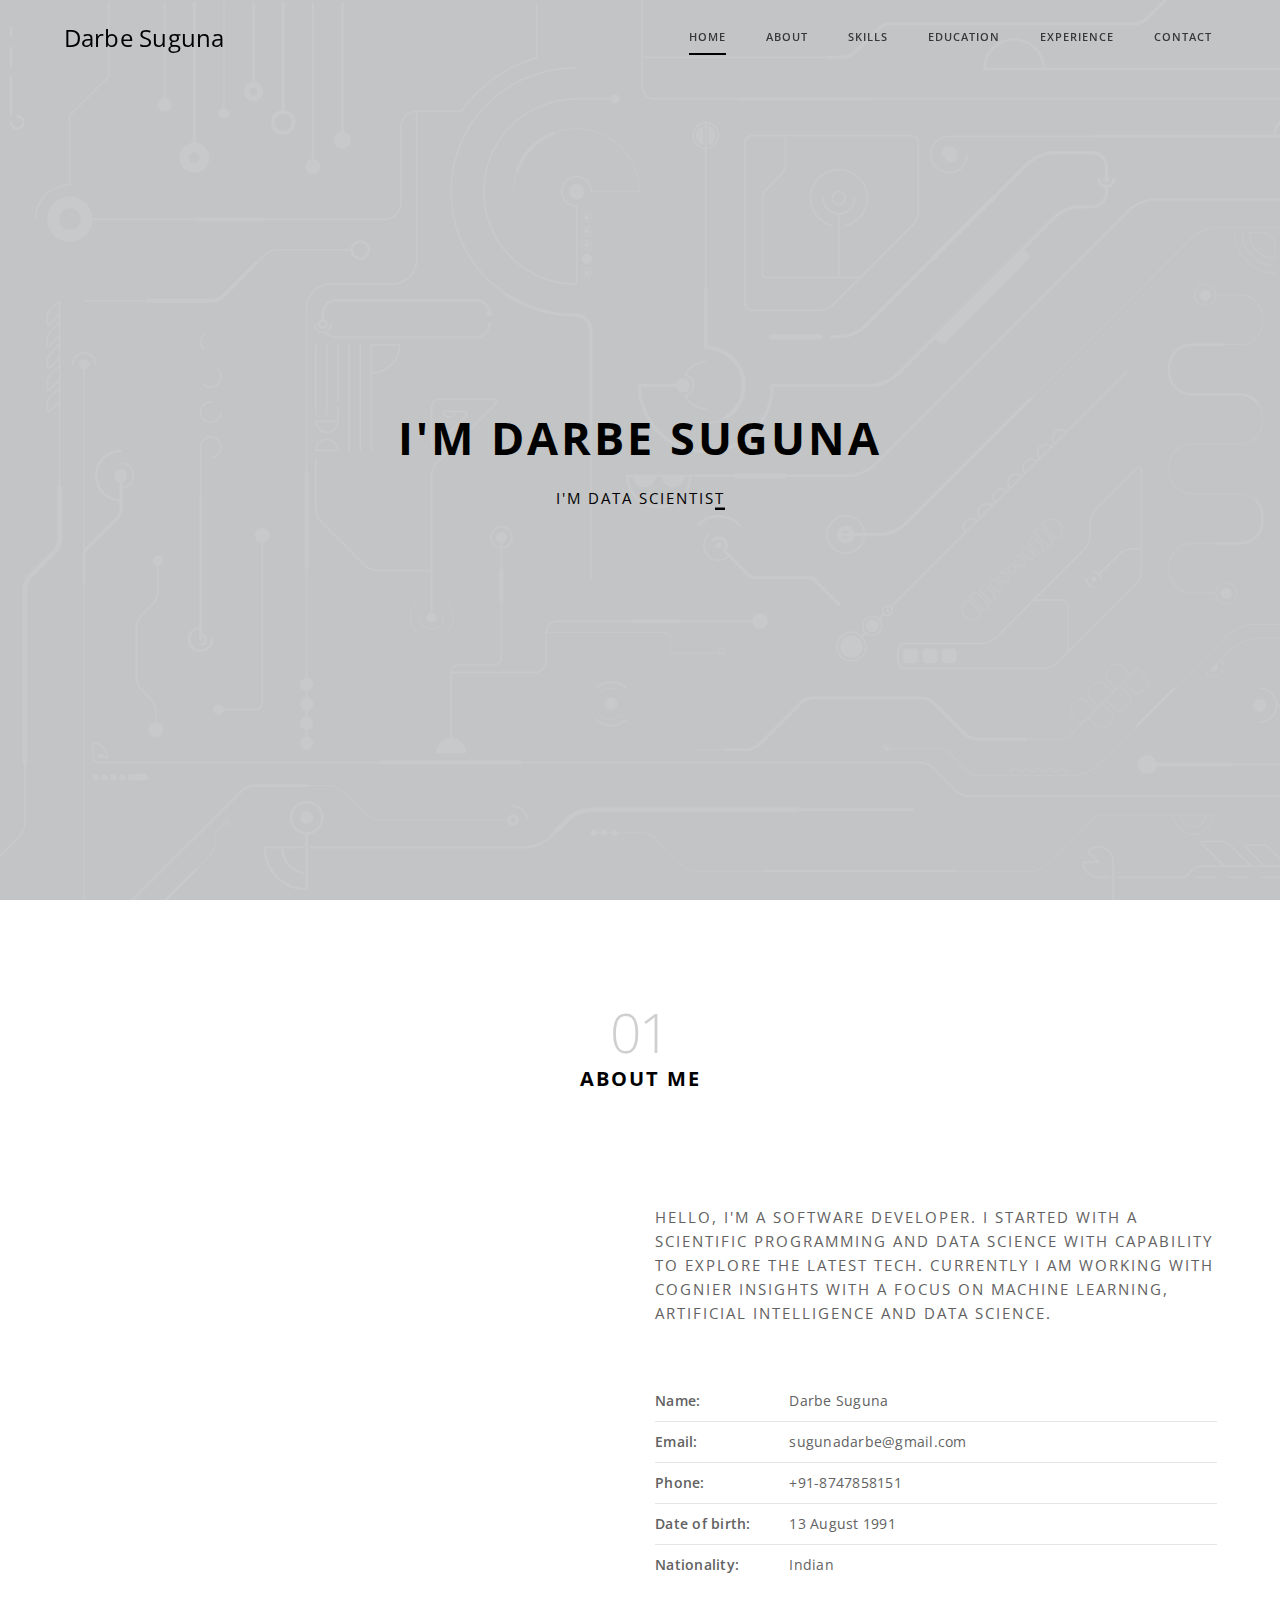
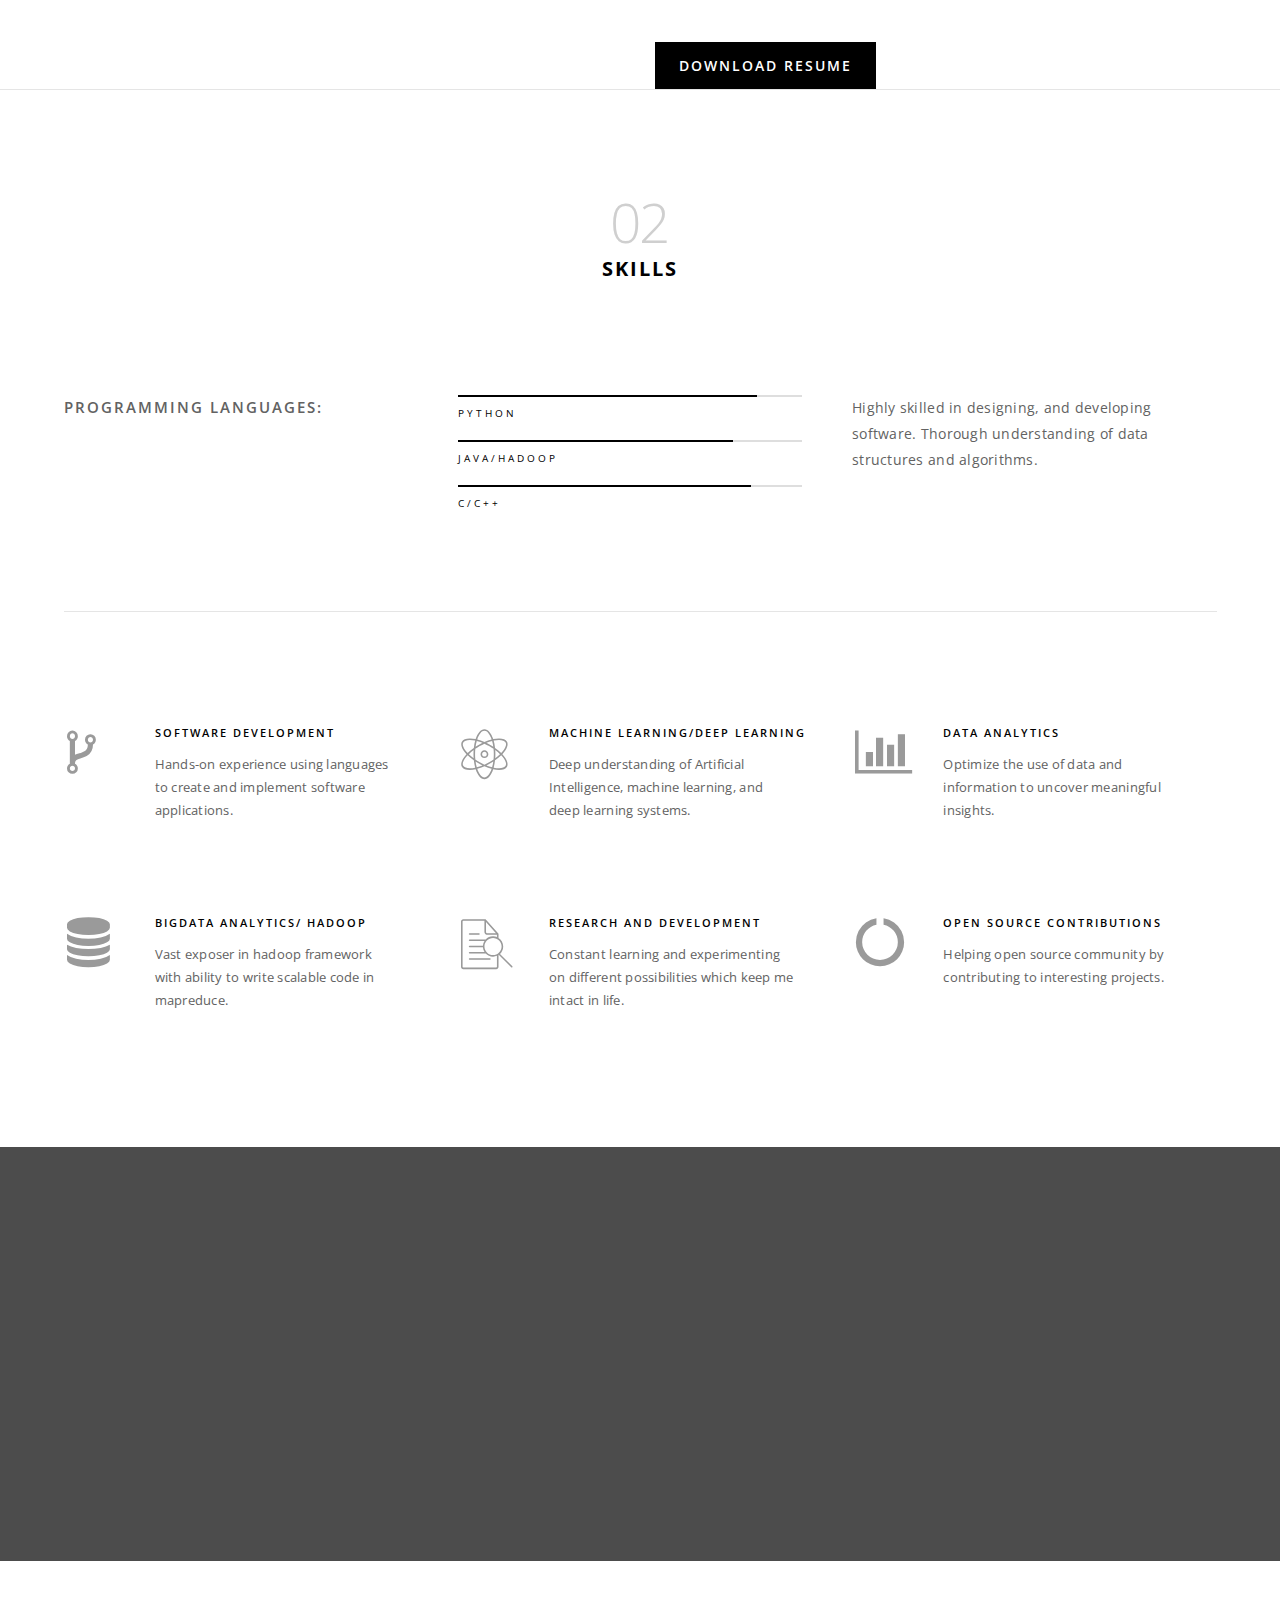
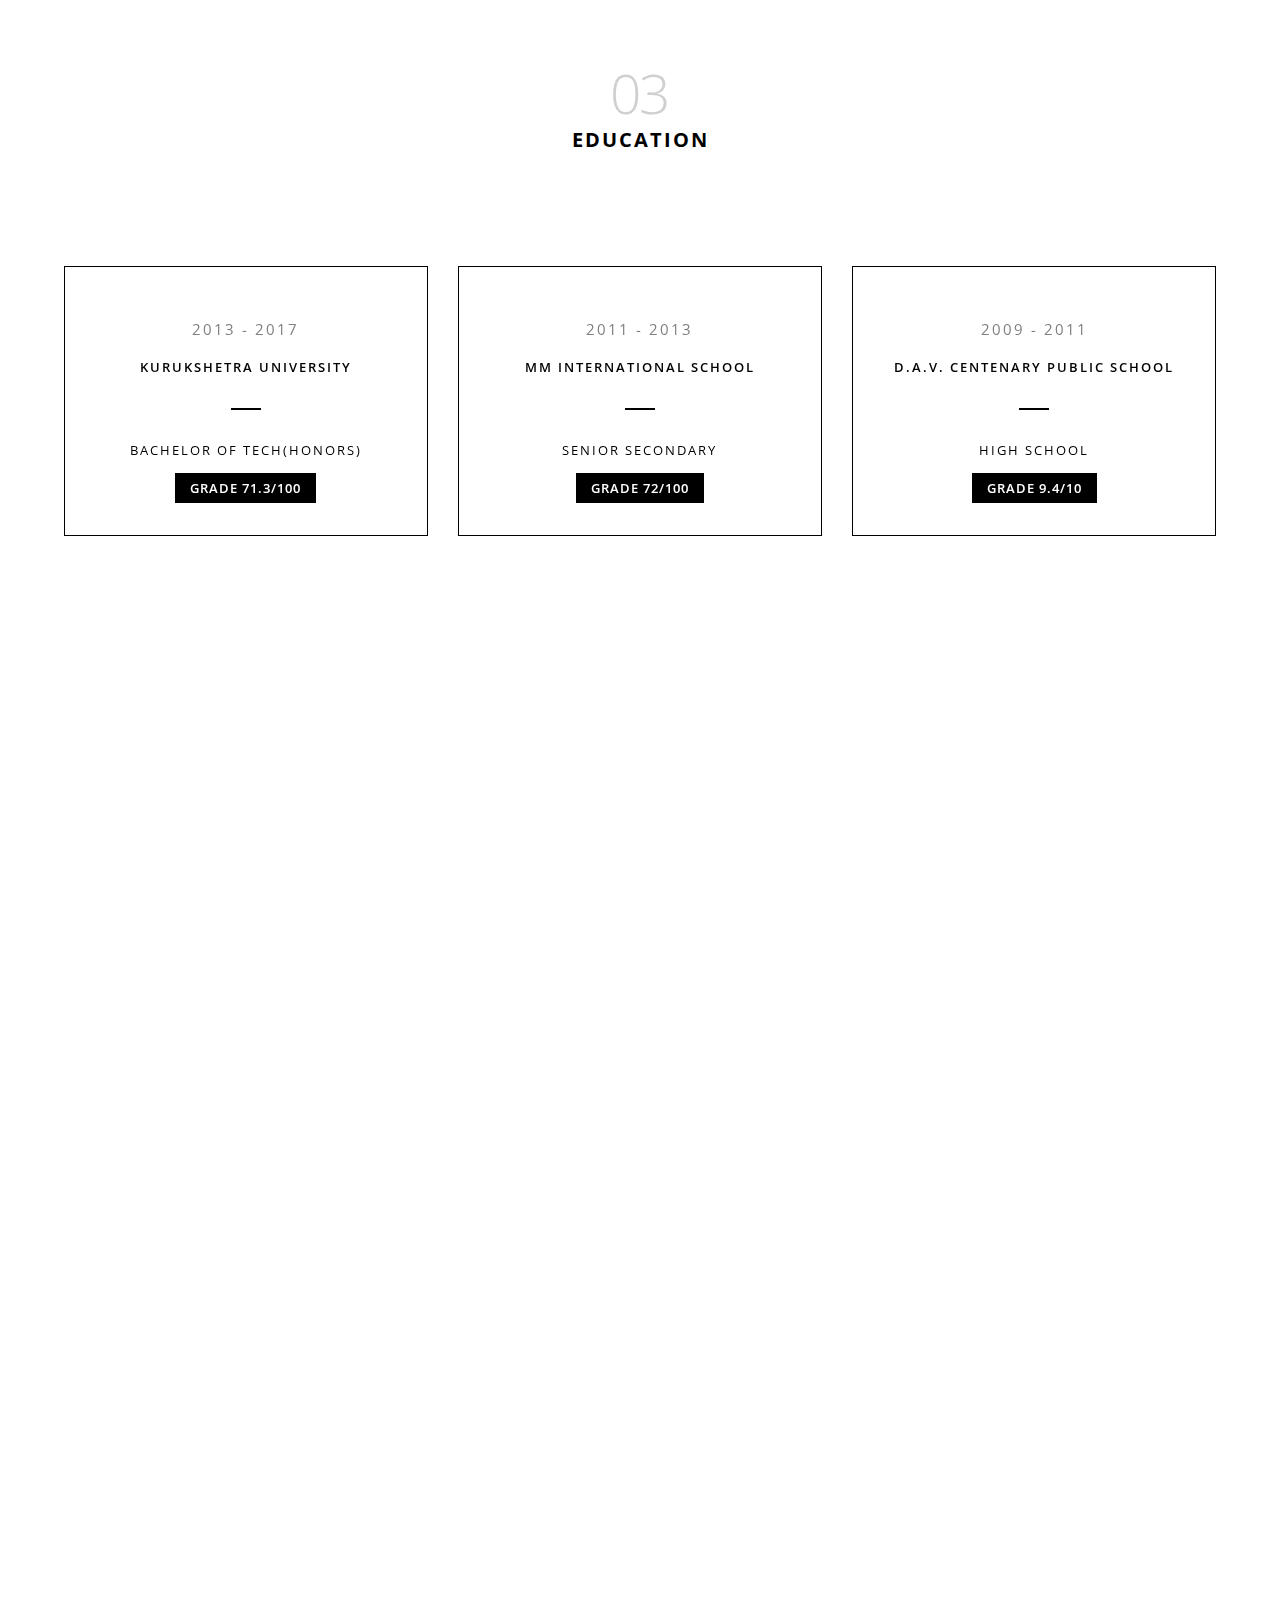
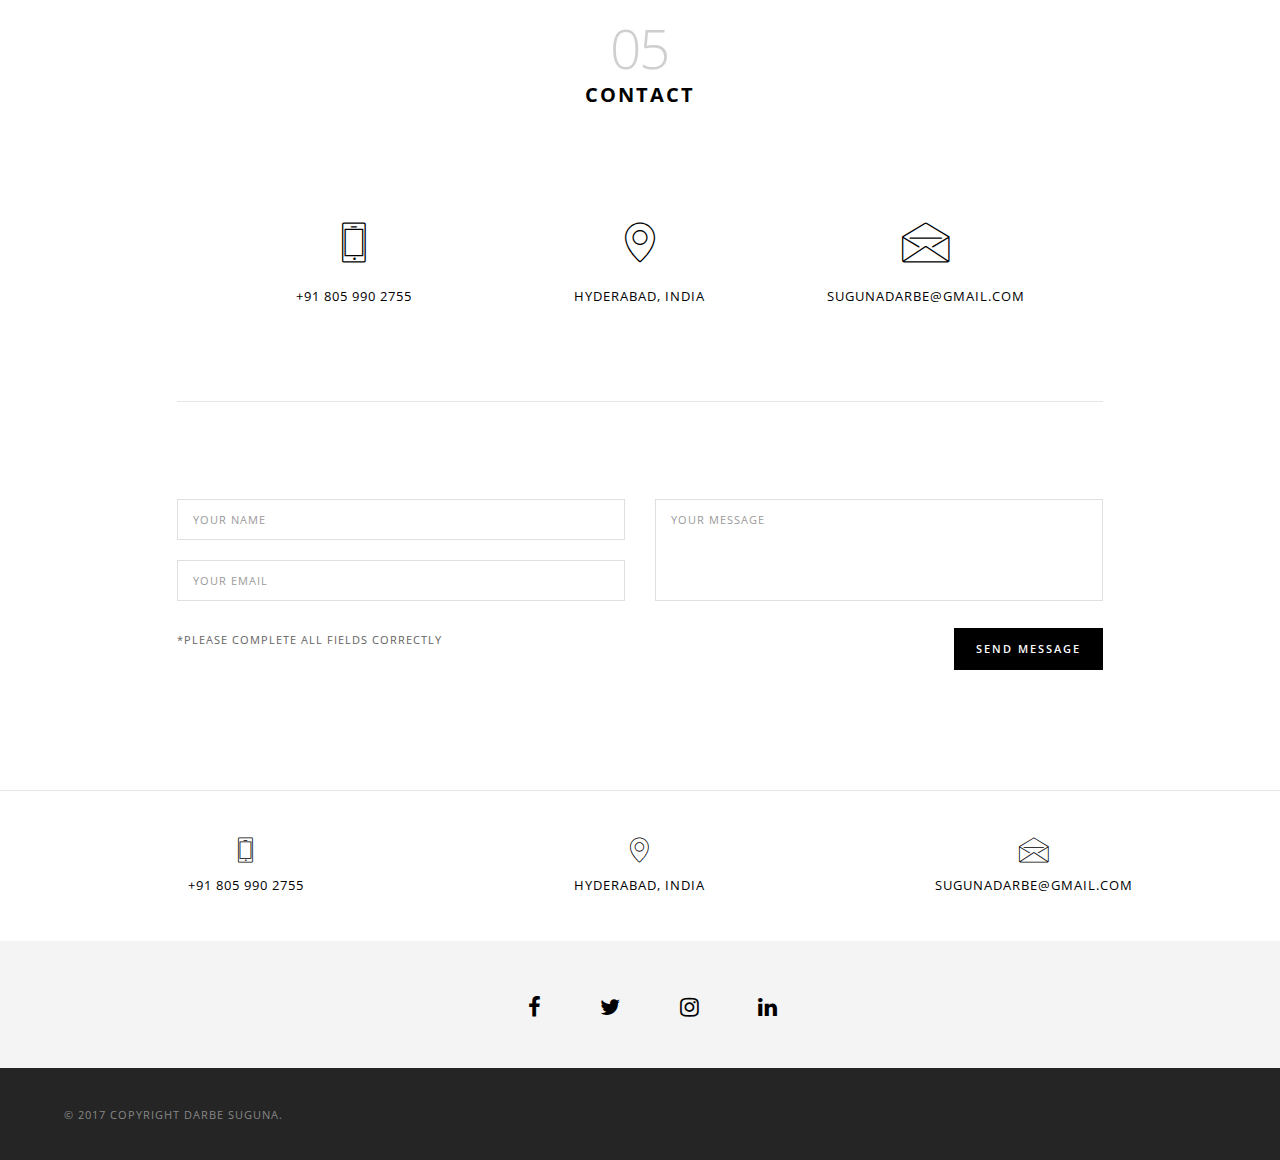
==== index.html @ cf24ea2b "initial stage" ====
<!doctype html>
<html class="no-js" lang="en">
    <head>
        <!-- Global Site Tag (gtag.js) - Google Analytics -->
        <script async src="https://www.googletagmanager.com/gtag/js?id=UA-106753487-1"></script>
        <script>
            window.dataLayer = window.dataLayer || [];
            function gtag(){dataLayer.push(arguments)};
            gtag('js', new Date());

            gtag('config', 'UA-106753487-1');
        </script>

        <title>Darbe Suguna</title>
        <meta name="description" content="Portfolio - Darbe Suguna">
        <meta name="keywords" content="rajat, wasan, resume, linkedin, facebook, Darbe Suguna">
        <meta charset="utf-8">
        <meta name="author" content="Darbe Suguna">
        <meta name="viewport" content="width=device-width,initial-scale=1.0,maximum-scale=1" />
        <!-- favicon -->
        <link rel="shortcut icon" href="images/favicon.png">
        <link rel="apple-touch-icon" href="images/apple-touch-icon-57x57.png">
        <link rel="apple-touch-icon" sizes="72x72" href="images/apple-touch-icon-72x72.png">
        <link rel="apple-touch-icon" sizes="114x114" href="images/apple-touch-icon-114x114.png">
        <!-- animation --> 
        <link rel="stylesheet" href="css/animate.css" />
        <!-- bootstrap --> 
        <link rel="stylesheet" href="css/bootstrap.css" />
        <!-- et line icon --> 
        <link rel="stylesheet" href="css/et-line-icons.css" />
        <!-- font-awesome icon -->
        <link rel="stylesheet" href="css/font-awesome.min.css" />
        <!-- revolution slider -->
        <link rel="stylesheet" href="css/extralayers.css" />
        <link rel="stylesheet" href="css/settings.css" />
        <!-- magnific popup -->
        <link rel="stylesheet" href="css/magnific-popup.css" />
        <!-- owl carousel -->
        <link rel="stylesheet" href="css/owl.carousel.css" />
        <link rel="stylesheet" href="css/owl.transitions.css" />
        <link rel="stylesheet" href="css/full-slider.css" />
        <!-- text animation -->
        <link rel="stylesheet" href="css/text-effect.css" />
        <!-- common -->
        <link rel="stylesheet" href="css/style.css" />
        <!-- responsive -->
        <link rel="stylesheet" href="css/responsive.css" />
        <!--[if IE]>
            <link rel="stylesheet" href="css/style-ie.css" />
        <![endif]-->
        <!--[if IE]>
            <script src="js/html5shiv.js"></script>
        <![endif]-->
    </head>
    <body>
        <!-- navigation --> 
        <nav class="navbar navbar-default navbar-fixed-top nav-transparent overlay-nav sticky-nav nav-border-bottom no-transition" role="navigation">
            <div class="container">
                <div class="row">
                    <div class="col-md-3 col-sm-2 col-xs-6"><a class="logo-light" href="index.html" style="font-size: x-large;">Darbe Suguna</a><a class="logo-dark" href="index.html" style="font-size: x-large;">Darbe Suguna</a></div>
                    <div class="navbar-header">
                        <button type="button" class="navbar-toggle" data-toggle="collapse" data-target=".navbar-collapse"> <span class="sr-only">Toggle navigation</span> <span class="icon-bar"></span> <span class="icon-bar"></span> <span class="icon-bar"></span> </button>
                    </div>
                    <div class="col-md-9 col-sm-10 text-right">
                        <div class="navbar-collapse collapse">
                            <ul class="nav navbar-nav navbar-right">
                                <li><a href="#slider" class="inner-link">Home</a> </li>
                                <li><a href="#features" class="inner-link">About</a> </li>
                                <li><a href="#skills" class="inner-link">Skills</a></li>
                                <li><a href="#education" class="inner-link">Education</a></li>
                                <li><a href="#experience" class="inner-link">Experience</a></li>
                                <!-- <li><a href="#blog" class="inner-link">Blog</a> </li> -->
                                <li><a href="#contact-us" class="inner-link">Contact</a> </li>
                            </ul>
                        </div>
                    </div>
                </div>
            </div>
        </nav>
        <!-- end of navigation -->
        <!-- parallax section -->
        <section class="parallax1 parallax-fix full-screen no-padding scroll-to-down" onclick="scrollToDown()" id="slider">
            <div class="overlay-gray"></div>
            <img class="parallax-background-img" src="images/one.jpg" alt="" /><!-- 1920x1200 -->
            <div class="container full-screen position-relative">
                <div class="slider-typography">
                    <div class="slider-text-middle-main">
                        <div class="slider-text-middle slider-text-middle2 personal-name animated fadeIn">
                            <h1 class="margin-two">I'm Darbe Suguna</h1>
                            <span class="cd-headline letters type text-uppercase">
                                <span class="cd-words-wrapper waiting">
                                    <b class="is-visible main-font text-large font-weight-400">I'm data scientist</b>
                                    <b class="main-font text-large font-weight-400">I'm dedicated researcher</b>
                                    <b class="main-font text-large font-weight-400">I'm brilliant developer</b>
                                </span>
                            </span>
                        </div>
                    </div>
                </div>
            </div>
        </section>
        <!-- end parallax section -->
        <!-- about us section -->
        <section id="features" class="border-bottom no-padding-bottom">
            <div class="container">
                <div class="row">
                    <!-- section title -->
                    <div class="col-md-12 text-center">
                        <span class="title-number">01</span><h3 class="section-title no-padding">About Me</h3>
                    </div>
                    <!-- end section title -->
                </div>
                <div class="row margin-ten no-margin-bottom">
                    <div class="col-md-6 col-sm-6 text-center xs-margin-bottom-ten">
                        <img src="" alt=""/>
                    </div>
                    <div class="col-md-6 col-sm-6 sm-margin-bottom-ten">
                        <div class="col-md-12 col-sm-12 no-padding">
                            <p class="text-large">Hello, I'm a Software Developer. I started with a scientific programming and data science with capability to explore the latest tech. Currently I am working with Cognier Insights with a focus on Machine learning, Artificial Intelligence and Data Science.</p>
                            <!-- able to design and craft scalable software solutions. -->
                            <ul class="list-line margin-ten text-med">
                                <li><span class="font-weight-600">Name:</span> Darbe Suguna</li>
                                <li><span class="font-weight-600">Email:</span> sugunadarbe@gmail.com</li>
                                <li><span class="font-weight-600">Phone:</span> +91-8747858151</li>
                                <li><span class="font-weight-600">Date of birth:</span> 13 August 1991</li>
                                <li><span class="font-weight-600">Nationality:</span> Indian</li>
                            </ul>
                            <a class="highlight-button-dark btn btn-medium button" target="_blank" href="files/rajat_wasan_profile.pdf">Download Resume</a>
                        </div>
                    </div>
                </div>
            </div>
        </section> 
        <!-- end about us section -->
        <!-- skills section -->
        <section id="skills">
            <div class="container">
                <div class="row">
                    <!-- section title -->
                    <div class="col-md-12 text-center">
                        <span class="title-number">02</span><h3 class="section-title no-padding">Skills</h3>
                    </div>
                    <!-- end section title -->
                </div>
                <div class="row margin-ten no-margin-bottom">
                    <!-- text -->
                    <div class="col-md-4 col-sm-6 text-large padding-two-bottom">
                        <p><strong>Programming Languages:</strong> </p>
                    </div>
                    <!-- end text -->
                    <!-- progress bar -->
                    <div class="col-md-4 col-sm-6 padding-two-bottom">
                        <div class="progress-bar-main margin-top-50">
                            <div class="progress-bar-sub">
                                <div class="progress">
                                    <div class="progress-bar" role="progressbar" aria-valuenow="60" aria-valuemin="0" aria-valuemax="100" style="width: 87%;"></div>
                                </div>
                                <div class="progress-name"><strong>Python</strong> <!-- - 4 years Experience --></div>
                            </div>
                            <div class="progress-bar-sub">
                                <div class="progress">
                                    <div class="progress-bar" role="progressbar" aria-valuenow="90" aria-valuemin="0" aria-valuemax="100" style="width: 80%;"></div>
                                </div>
                                <div class="progress-name"><strong>Java/Hadoop</strong> <!-- - 6 years Experience --></div>
                            </div>
                            <div class="progress-bar-sub">
                                <div class="progress">
                                    <div class="progress-bar" role="progressbar" aria-valuenow="95" aria-valuemin="0" aria-valuemax="100" style="width: 85%;"></div>
                                </div>
                                <div class="progress-name"><strong>C/C++</strong> <!-- - 5 years Experience --></div>
                            </div>
                        </div>
                    </div>
                    <!-- end progress bar -->
                    <!-- text -->
                    <div class="col-md-4 col-sm-12 text-med sm-margin-top-two">
                        Highly skilled in designing, and developing software.
                        Thorough understanding of data structures and algorithms.                        
                    </div>
                    <!-- end text -->
                </div>
                <div class="row margin-five no-margin-top">
                    <div class="col-md-12 col-sm-12">
                        <div class="wide-separator-line no-margin-lr"></div>
                    </div>
                </div>
                <div class="row">
                    <!-- features grid -->
                    <div class="col-md-4 col-sm-12">
                        <!-- features item -->
                        <div class="features-section col-md-12 col-sm-6 no-padding">
                            <div class="col-md-3 col-sm-2 col-xs-2 no-padding"><i class="fa fa-code-fork large-icon "></i></div>
                            <div class="col-md-9 col-sm-9 col-xs-9 no-padding text-left f-right">
                                <h5 class="margin-five no-margin-top">Software Development</h5>
                                <p class="width-90">Hands-on experience using languages to create and implement software applications.</p>
                            </div>
                        </div>
                        <!-- end features item -->
                        <!-- features item -->
                        <div class="features-section col-md-12 col-sm-6 no-padding no-margin">
                            <div class="col-md-3 col-sm-2 col-xs-2 no-padding">
                                <!-- <span class="fa-stack fa-lg">
                                    <i class="fa fa-database fa-stack-2x"></i>
                                    <i class="fa fa-search fa-stack-1x"></i>
                                </span> -->

                                <i class="fa fa-database large-icon"></i></div>
                            <div class="col-md-9 col-sm-9 col-xs-9 no-padding text-left f-right">
                                <h5 class="margin-five no-margin-top">Bigdata Analytics/ Hadoop</h5>
                                <p class="width-90">Vast exposer in hadoop framework with ability to write scalable code in mapreduce.</p>
                            </div>
                        </div>
                        <!-- end features item -->
                    </div>
                    <div class="col-md-4 col-sm-12">
                        <!-- features item -->
                        <div class="features-section col-md-12 col-sm-6 no-padding">
                            <div class="col-md-3 col-sm-2 col-xs-2 no-padding"><i class="icon-genius large-icon"></i></div>
                            <div class="col-md-9 col-sm-9 col-xs-9 no-padding text-left f-right">
                                <h5 class="margin-five no-margin-top">Machine Learning/Deep Learning</h5>
                                <p class="width-90">Deep understanding of Artificial Intelligence, machine learning, and deep learning systems.</p>
                            </div>
                        </div>
                        <!-- end features item -->
                        <!-- features item -->
                        <div class="features-section col-md-12 col-sm-6 no-padding no-margin">
                            <div class="col-md-3 col-sm-2 col-xs-2 no-padding"><i class="icon-search large-icon"></i></div>
                            <div class="col-md-9 col-sm-9 col-xs-9 no-padding text-left f-right">
                                <h5 class="margin-five no-margin-top">Research and Development</h5>
                                <p class="width-90">Constant learning and experimenting on different possibilities which keep me intact in life.</p>
                            </div>
                        </div>
                        <!-- end features item -->
                    </div>
                    <div class="col-md-4 col-sm-12">
                        <!-- features item -->
                        <div class="features-section col-md-12 col-sm-6 no-padding">
                            <div class="col-md-3 col-sm-2 col-xs-2 no-padding"><i class="fa fa-bar-chart large-icon"></i></div>
                            <div class="col-md-9 col-sm-9 col-xs-9 no-padding text-left f-right">
                                <h5 class="margin-five no-margin-top">Data Analytics</h5>
                                <p class="width-90">Optimize the use of data and information to uncover meaningful insights.</p>
                            </div>
                        </div>
                        <!-- end features item -->
                        <!-- features item -->
                        <div class="features-section col-md-12 col-sm-6 no-padding no-margin">
                            <div class="col-md-3 col-sm-2 col-xs-2 no-padding"><i class="fa fa-circle-o-notch large-icon"></i></div>
                            <div class="col-md-9 col-sm-9 col-xs-9 no-padding text-left f-right">
                                <h5 class="margin-five no-margin-top">Open Source Contributions</h5>
                                <p class="width-90">Helping open source community by contributing to interesting projects.</p>
                            </div>
                        </div>
                        <!-- end features item -->
                    </div>
                </div>
            </div>
        </section>
        <!-- end skills section -->
        <!-- pie charts section -->
        <section class="fix-background" style="background-image:url('images/bg_tech.jpg');">
            <div class="opacity-medium bg-black"></div>
            <div class="container position-relative">
                <div class="row">
                    <div class="text-center center-col">
                        <!-- pie charts -->
                        <div class="col-md-3 col-sm-3 wow bounceIn xs-margin-bottom-ten">
                            <div class="chart-percent"><span class="chart white-text" data-percent="75"><span class="percent"></span> </span></div>
                            <div class="chart-text">
                                <h5 class="white-text">Machine Learning/Deep Learning</h5>
                                <!-- <p>Expert, 7 years</p> -->
                            </div>
                        </div>
                        <!-- end pie charts -->
                        <!-- pie charts -->
                        <div class="col-md-3 col-sm-3 wow bounceIn xs-margin-bottom-ten">
                            <div class="chart-percent"><span class="chart white-text" data-percent="88"><span class="percent"></span></span></div>
                            <div class="chart-text">
                                <h5 class="white-text">Development and Programming</h5>
                                <!-- <p>Expert, 9 years</p> -->
                            </div>
                        </div>
                        <!-- end pie charts -->
                        <!-- pie charts -->
                        <div class="col-md-3 col-sm-3 wow bounceIn xs-margin-bottom-ten">
                            <div class="chart-percent"><span class="chart white-text" data-percent="75"><span class="percent"></span> </span></div>
                            <div class="chart-text">
                                <h5 class="white-text">BigData Analytics</h5>
                                <!-- <p>Expert, 5 years</p> -->
                            </div>
                        </div>
                        <!-- end pie charts -->
                        <!-- pie charts -->
                        <div class="col-md-3 col-sm-3 wow bounceIn">
                            <div class="chart-percent"><span class="chart white-text" data-percent="68"><span class="percent"></span> </span></div>
                            <div class="chart-text">
                                <h5 class="white-text">Data Analytics and Visualizations</h5>
                                <!-- <p>Expert, 4 years</p> -->
                            </div>
                        </div>
                        <!-- end pie charts -->
                    </div>
                </div>
            </div>
        </section>
        <!-- end pie charts section -->
        <!-- education section -->
        <section id="education">
            <div class="container">
                <div class="row margin-ten no-margin-top">
                    <!-- section title -->
                    <div class="col-md-12 text-center">
                        <span class="title-number">03</span><h3 class="section-title no-padding">Education</h3>
                    </div>
                    <!-- end section title -->
                </div>
                <div class="row">
                    <div id="owl-demo-small" class="col-md-12 owl-carousel owl-theme dark-pagination owl-no-pagination dark-pagination-without-next-prev-arrow position-relative no-padding">
                        <div class="item">
                            <!-- education item -->
                            <div class="col-md-4 col-sm-6 sm-margin-bottom-ten">
                                <div class="education-box-main text-center">
                                    <div class="education-box">
                                       <!--  <i class="icon-laptop black-text"></i> -->
                                        <span class="year text-large gray-text display-block margin-five">2013  - 2017</span>
                                        <span class="university text-uppercase display-block black-text letter-spacing-2 font-weight-600">Kurukshetra University</span>
                                        <div class="separator-line bg-black margin-ten"></div>
                                    </div>
                                    <div class="namerol"><span class="text-uppercase display-block black-text letter-spacing-2 margin-five no-margin-top">Bachelor of Tech(Honors)</span>
                                        <!-- <p>Lorem Ipsum is simply dummy text of the printing.</p> -->
                                        <span class="result text-uppercase white-text font-weight-600 letter-spacing-1">Grade 71.3/100</span>
                                    </div>
                                </div>
                            </div>
                            <!-- end education item -->
                            <!-- education item -->
                            <div class="col-md-4 col-sm-6 sm-margin-bottom-ten">
                                <div class="education-box-main text-center">
                                    <div class="education-box">
                                        <!-- <i class="icon-video black-text"></i> -->
                                        <span class="year text-large gray-text display-block margin-five">2011  - 2013</span>
                                        <span class="university text-uppercase display-block black-text letter-spacing-2 font-weight-600">MM International School</span>
                                        <div class="separator-line bg-black margin-ten"></div>
                                    </div>
                                    <div class="namerol"><span class="text-uppercase display-block black-text letter-spacing-2 margin-five no-margin-top">Senior Secondary</span>
                                        <!-- <p>Lorem Ipsum is simply dummy text of the printing.</p> -->
                                        <span class="result text-uppercase white-text font-weight-600 letter-spacing-1">Grade 72/100</span>
                                    </div>
                                </div>
                            </div>
                            <!-- end education item -->
                            <!-- education item -->
                            <div class="col-md-4 col-sm-6 xs-margin-bottom-ten">
                                <div class="education-box-main text-center">
                                    <div class="education-box">
                                        <!-- <i class="icon-camera black-text"></i> -->
                                        <span class="year text-large gray-text display-block margin-five">2009  - 2011</span>
                                        <span class="university text-uppercase display-block black-text letter-spacing-2 font-weight-600">D.A.V. Centenary public school</span>
                                        <div class="separator-line bg-black margin-ten"></div>
                                    </div>
                                    <div class="namerol"><span class="text-uppercase display-block black-text letter-spacing-2 margin-five no-margin-top">High School</span>
                                        <!-- <p>Lorem Ipsum is simply dummy text of the printing.</p> -->
                                        <span class="result text-uppercase white-text font-weight-600 letter-spacing-1">Grade 9.4/10</span>
                                    </div>
                                </div>
                            </div>
                        </div>
                        
                    </div>
                </div>
            </div>
        </section>
        <!-- end education section -->
        <section id="experience" class="wow fadeIn border-top">
            <div class="container">
                <div class="row">
                    <!-- section title  -->
                    <div class="col-md-12 text-center margin-ten no-margin-top xs-margin-bottom-seven">
                        <span class="title-number">04</span><h3 class="section-title no-padding">Experience</h3>
                    </div>
                    <!-- end section title  -->
                    <!-- <div class="col-md-7 col-sm-10 center-col text-center margin-ten no-margin-top xs-margin-bottom-seven">
                        <h6 class="no-margin-top margin-ten xs-margin-bottom-seven"><strong class="black-text">Experience</strong></h6>
                    </div> -->
                </div>
                <div class="row">
                    <!-- tab -->
                    <div class="col-md-12 col-sm-12 center-col text-center" id="animated-tab">
                        <!-- tab navigation -->
                        <ul class="nav nav-tabs margin-five no-margin-top">
                            <li class="nav active"><a href="#tab6_sec1" data-toggle="tab"><span><i class="icon-linegraph"></i></span></a></li>
                            <li class="nav"><a href="#tab6_sec2" data-toggle="tab"><span><i class="icon-laptop"></i></span></a></li>
                            <li class="nav"><a href="#tab6_sec3" data-toggle="tab"><span><i class="icon-target"></i></span></a></li>
                            <li class="nav"><a href="#tab6_sec4" data-toggle="tab"><span><i class="icon-tools"></i></span></a></li>
                        </ul>
                        <!-- end tab navigation -->
                        <!-- tab content section -->
                        <div class="tab-content">
                            <!-- tab content -->
                            <div id="tab6_sec1" class="col-md-9 col-sm-12 text-center center-col tab-pane fade in active"> 
                                <div class="tab-pane fade in"> 
                                    <div class="row"> 
                                        <div class="col-md-6 col-sm-12 text-left gray-text">
                                            <h5>Cognier Insights</h5>
                                            <div class="separator-line bg-yellow no-margin-lr sm-margin-five"></div>
                                            <p class="text-large margin-five margin-right-ten">Associate Data Scientist</p>
                                        </div>
                                        <div class="col-md-6 col-sm-12 text-left text-med gray-text">
                                            <p class="text-uppercase">Working on Machine Learning and Deep Learning products</p>
                                            <p>Implementation of new product elements such as image recognition, face recognition etc.
                                            Development of innovative systems for data collection, storage and management.</p>
                                        </div>
                                    </div>
                                    <div class="row"> 
                                        <div class="wide-separator-line"></div>
                                    </div>
                                    <div class="row">
                                        <div class="col-md-12 col-sm-12 text-center service-year black-text">
                                            <strong>July 2017 - Present</strong>
                                        </div>
                                    </div>
                                </div>
                            </div>
                            <!-- end tab content -->
                            <!-- tab content -->
                            <div id="tab6_sec2" class="col-md-9 col-sm-12 text-center center-col tab-pane fade in"> 
                                <div class="tab-pane fade in"> 
                                    <div class="row"> 
                                        <div class="col-md-6 col-sm-12 text-left gray-text">
                                            <h5>Encriss</h5>
                                            <div class="separator-line bg-yellow no-margin-lr sm-margin-five"></div>
                                            <p class="text-large margin-five margin-right-ten">Software Developer Trainee</p>
                                        </div>
                                        <div class="col-md-6 col-sm-12 text-left text-med gray-text">
                                            <p class="text-uppercase">Worked on computer vision project for retail client.</p>
                                            <p> Built, tested and deployed scalable, video analytics.
                                                Worked on customer segmentation and churn analytics.
                                                Designed and developed transactional and analytical marketing tool.</p>
                                        </div>
                                    </div>
                                    <div class="row"> 
                                        <div class="wide-separator-line"></div>
                                    </div>
                                    <div class="row">
                                        <div class="col-md-12 col-sm-12 text-center service-year black-text">
                                            <strong>March 2017 - July 2017</strong><!--  - Web Design Experience -->
                                        </div>
                                    </div>
                                </div>
                            </div>
                            <!-- end tab content -->
                            <!-- tab content -->
                            <div id="tab6_sec3" class="col-md-9 col-sm-12 text-center center-col tab-pane fade in"> 
                                <div class="tab-pane fade in"> 
                                    <div class="row"> 
                                        <div class="col-md-6 col-sm-12 text-left gray-text">
                                            <h5>Weekend Works</h5>
                                            <div class="separator-line bg-yellow no-margin-lr sm-margin-five"></div>
                                            <p class="text-large margin-five margin-right-ten">Software Developer Intern</p>
                                        </div>
                                        <div class="col-md-6 col-sm-12 text-left text-med gray-text">
                                            <p class="text-uppercase"></p>
                                            <p></p>
                                        </div>
                                    </div>
                                    <div class="row"> 
                                        <div class="wide-separator-line"></div>
                                    </div>
                                    <div class="row">
                                        <div class="col-md-12 col-sm-12 text-center service-year black-text">
                                            <strong>June 2016 - Aug 2016</strong>
                                        </div>
                                    </div>
                                </div>
                            </div>
                            <!-- end tab content -->
                            <!-- tab content -->
                            <div id="tab6_sec4" class="col-md-9 col-sm-12 text-center center-col tab-pane fade in"> 
                                <div class="tab-pane fade in"> 
                                    <div class="row"> 
                                        <div class="col-md-6 col-sm-12 text-left gray-text">
                                            <h5>InitCall Technologies</h5>
                                            <div class="separator-line bg-yellow no-margin-lr sm-margin-five"></div>
                                            <p class="text-large margin-five margin-right-ten">Intern</p>
                                        </div>
                                        <div class="col-md-6 col-sm-12 text-left text-med gray-text">
                                            <p class="text-uppercase"></p>
                                            <p></p>
                                        </div>
                                    </div>
                                    <div class="row"> 
                                        <div class="wide-separator-line"></div>
                                    </div>
                                    <div class="row">
                                        <div class="col-md-12 col-sm-12 text-center service-year black-text">
                                            <strong>June 2015 - Aug 2015</strong>
                                        </div>
                                    </div>
                                </div>
                            </div>
                            <!-- end tab content -->
                            
                        </div>
                        <!-- end tab content section -->
                    </div>
                    <!-- end tab -->
                </div>
            </div>
        </section>
        <!-- end content section -->

        <!-- testimonial section -->
        <!-- <section class="fix-background" style="background-image:url('images/emerging.jpg');">
            <div class="overlay-gray"></div>
            <div class="container">
                <div class="row">
                    <div class="col-md-5 col-sm-10 no-padding testimonial-style2 center-col text-center position-relative">
                        <i class="fa fa-quote-left medium-icon black-text margin-five no-margin-top"></i>
                        <h6 class="black-text col-xs-12">Focused, hard work is the real key to success. Keep your eyes on the goal, and just keep taking the next step towards completing it. If you aren't sure which way to do something, do it both ways and see which works better.</h6>
                        <span class="name black-text">John Carmack - Google Inc</span>
                    </div>
                </div>
            </div>
        </section> -->
        <!-- end testimonial section -->
        <!-- contact us section -->
        <section id="contact-us">
            <div class="container">
                <div class="row">
                    <!-- section title -->
                    <div class="col-md-12 text-center">
                        <span class="title-number">05</span><h3 class="section-title no-padding">Contact</h3>
                    </div>
                    <!-- end section title -->
                </div>
                <div class="row margin-ten no-margin-bottom">
                    <div class="col-md-9 text-center center-col">
                        <div class="col-md-4 col-sm-4 text-center"><i class="icon-phone medium-icon black-text"></i><h6 class="black-text margin-two no-margin-bottom">+91 805 990 2755</h6></div>
                        <div class="col-md-4 col-sm-4 text-center"><i class="icon-map-pin medium-icon black-text"></i><h6 class="black-text margin-two no-margin-bottom">Hyderabad, India</h6></div>
                        <div class="col-md-4 col-sm-4 text-center"><i class="icon-envelope medium-icon black-text"></i><h6 class="black-text margin-two no-margin-bottom"><a class="black-text" href="mailto:no-reply@domain.com">sugunadarbe@gmail.com</a></h6></div>
                    </div>
                </div>
                <div class="row">
                    <!-- form -->
                    <form id="contactusform" action="javascript:void(0)" method="post">
                        <div class="col-md-10 col-sm-12 center-col">
                            <div class="row"><div class="col-md-12 col-sm-12"><div class="wide-separator-line margin-ten"></div></div>
                                <div class="col-md-12 col-sm-12"><div id="success"></div></div>
                            </div>
                            <div class="col-md-6 col-sm-12">
                                <input name="name" type="text" placeholder="Your Name" />
                                <input name="email" type="text" placeholder="Your Email"  />
                            </div>
                            <div class="col-md-6 col-sm-12">
                                <textarea name="comment" placeholder="Your Message" ></textarea>
                            </div>
                            <div class="col-md-12 col-sm-12">
                                <div class="col-md-6 col-sm-6 no-padding-left"><span class="required">*Please complete all fields correctly</span></div>
                                <div class="col-md-3 col-sm-6 f-right no-padding-right"><input id="contact-us-button" name="send message" type="button" value="send message" class="btn btn-black no-margin-top f-right no-margin-lr"></div>
                            </div>
                        </div>
                    </form>
                    <!--<button type="submit" class="btn btn-black no-margin-top f-right no-margin-lr">Send Message</button> -->
                    <!-- end form -->
                </div>
            </div>
        </section>
        <!-- end contact us section -->
        <!-- footer -->
        <footer>
            <div class=" bg-white footer-top">
                <div class="container">
                    <div class="row margin-four">
                        <!-- phone -->
                        <div class="col-md-4 col-sm-4 text-center"><i class="icon-phone small-icon black-text"></i><h6 class="black-text margin-two no-margin-bottom">+91 805 990 2755</h6></div>
                        <!-- end phone -->
                        <!-- address -->
                        <div class="col-md-4 col-sm-4 text-center"><i class="icon-map-pin small-icon black-text"></i><h6 class="black-text margin-two no-margin-bottom">Hyderabad, India</h6></div>
                        <!-- end address -->
                        <!-- email -->
                        <div class="col-md-4 col-sm-4 text-center"><i class="icon-envelope small-icon black-text"></i><h6 class="margin-two no-margin-bottom"><a href="mailto:no-reply@domain.com" class="black-text">sugunadarbe@gmail.com</a></h6></div>
                        <!-- end email -->
                    </div>
                </div>
            </div>
            <div class="container onepage-footer-middle">
                <div class="row">
                    <div class="col-md-12 col-sm-12 footer-social text-right text-center">
                        <!-- social media link -->
                        <a target="_blank" href="https://www.facebook.com/wasanrajat"><i class="fa fa-facebook"></i></a>
                        <a target="_blank" href="https://twitter.com/MrRajatWasan"><i class="fa fa-twitter"></i></a>
                        <a target="_blank" href="https://www.instagram.com/rajat_wasan"><i class="fa fa-instagram"></i></a>
                        <!-- <a target="_blank" href="https://plus.google.com"><i class="fa fa-google-plus"></i></a> -->
                        <!-- <a target="_blank" href="https://dribbble.com/"><i class="fa fa-dribbble"></i></a>
                        <a target="_blank" href="https://www.youtube.com/"><i class="fa fa-youtube"></i></a> -->
                        <a target="_blank" href="https://www.linkedin.com/in/wasanrajat"><i class="fa fa-linkedin"></i></a>
                        <!-- end social media link -->
                    </div>
                </div>
            </div>
            <div class="container-fluid bg-dark-gray footer-bottom">
                <div class="container">
                    <div class="row margin-three">
                        <!-- copyright -->
                        <div class="col-md-6 col-sm-6 col-xs-12 copyright text-left letter-spacing-1 xs-text-center xs-margin-bottom-one">
                            &copy; 2017 Copyright Darbe Suguna.
                        </div>
                        <!-- end copyright -->
                        <!-- logo -->
                        <div class="col-md-6 col-sm-6 col-xs-12 footer-logo text-right xs-text-center">
                            <!-- <a href="index.html"><img src="images/logo-light-gray.png" alt=""/></a> -->
                        </div>
                        <!-- end logo -->
                    </div>

                </div>
            </div>
                <!-- scroll to top --> 
                <a href="javascript:;" class="scrollToTop"><i class="fa fa-angle-up"></i></a> 
                <!-- scroll to top end... --> 
        </footer>
        <!-- end footer -->

        <!-- javascript libraries --> 
        <script type="text/javascript" src="js/jquery.min.js"></script>
        <script type="text/javascript" src="js/modernizr.js"></script>
        <script type="text/javascript" src="js/bootstrap.js"></script> 
        <script type="text/javascript" src="js/bootstrap-hover-dropdown.js"></script>
        <script type="text/javascript" src="js/jquery.easing.1.3.js"></script> 
        <script type="text/javascript" src="js/skrollr.min.js"></script>  
        <script type="text/javascript" src="js/jquery.viewport.mini.js"></script>
        <script type="text/javascript" src="js/smooth-scroll.js"></script>
        <!-- animation -->
        <script type="text/javascript" src="js/wow.min.js"></script>
        <!-- page scroll -->
        <script type="text/javascript" src="js/page-scroll.js"></script>
        <!-- easy piechart-->
        <script type="text/javascript" src="js/jquery.easypiechart.js"></script>
        <!-- parallax -->
        <script type="text/javascript" src="js/jquery.parallax-1.1.3.js"></script>
        <!--portfolio with shorting tab --> 
        <script type="text/javascript" src="js/jquery.isotope.min.js"></script> 
        <!-- owl slider  -->
        <script type="text/javascript" src="js/owl.carousel.min.js"></script>
        <!-- magnific popup  -->
        <script type="text/javascript" src="js/jquery.magnific-popup.min.js"></script>
        <script type="text/javascript" src="js/popup-gallery.js"></script>
        <!-- text effect  -->
        <script type="text/javascript" src="js/text-effect.js"></script>
        <!-- revolution slider  -->
        <script type="text/javascript" src="js/jquery.tools.min.js"></script>
        <script type="text/javascript" src="js/jquery.revolution.js"></script>
        <!-- counter  -->
        <script type="text/javascript" src="js/counter.js"></script>
        <!-- fit videos  -->
        <script type="text/javascript" src="js/jquery.fitvids.js"></script>
        <!-- imagesloaded  -->
        <script type="text/javascript" src="js/imagesloaded.pkgd.min.js"></script>
        <!-- one page navigation-->
        <script type="text/javascript" src="js/one-page-main.js"></script>
        <!-- setting --> 
        <script type="text/javascript" src="js/main.js"></script>
        <script>
  (function(i,s,o,g,r,a,m){i['GoogleAnalyticsObject']=r;i[r]=i[r]||function(){
  (i[r].q=i[r].q||[]).push(arguments)},i[r].l=1*new Date();a=s.createElement(o),
  m=s.getElementsByTagName(o)[0];a.async=1;a.src=g;m.parentNode.insertBefore(a,m)
  })(window,document,'script','https://www.google-analytics.com/analytics.js','ga');

  ga('create', 'UA-106753487-1', 'auto');
  ga('send', 'pageview');

</script>
    </body>
</html>
---- css/et-line-icons.css ----
@font-face {
	font-family: 'et-line';
	src:url('../fonts/et-line.eot');
	src:url('../fonts/et-line.eot?#iefix') format('embedded-opentype'),
		url('../fonts/et-line.woff') format('woff'),
		url('../fonts/et-line.ttf') format('truetype'),
		url('../fonts/et-line.svg#et-line') format('svg');
	font-weight: normal;
	font-style: normal;
}

/* Use the following CSS code if you want to use data attributes for inserting your icons */
[data-icon]:before {
	font-family: 'et-line';
	content: attr(data-icon);
	speak: none;
	font-weight: normal;
	font-variant: normal;
	text-transform: none;
	line-height: 1;
	-webkit-font-smoothing: antialiased;
	-moz-osx-font-smoothing: grayscale;
	display:inline-block;
}

/* Use the following CSS code if you want to have a class per icon */
/*
Instead of a list of all class selectors,
you can use the generic selector below, but it's slower:
[class*="icon-"] {
*/
.icon-mobile, .icon-laptop, .icon-desktop, .icon-tablet, .icon-phone, .icon-document, .icon-documents, .icon-search, .icon-clipboard, .icon-newspaper, .icon-notebook, .icon-book-open, .icon-browser, .icon-calendar, .icon-presentation, .icon-picture, .icon-pictures, .icon-video, .icon-camera, .icon-printer, .icon-toolbox, .icon-briefcase, .icon-wallet, .icon-gift, .icon-bargraph, .icon-grid, .icon-expand, .icon-focus, .icon-edit, .icon-adjustments, .icon-ribbon, .icon-hourglass, .icon-lock, .icon-megaphone, .icon-shield, .icon-trophy, .icon-flag, .icon-map, .icon-puzzle, .icon-basket, .icon-envelope, .icon-streetsign, .icon-telescope, .icon-gears, .icon-key, .icon-paperclip, .icon-attachment, .icon-pricetags, .icon-lightbulb, .icon-layers, .icon-pencil, .icon-tools, .icon-tools-2, .icon-scissors, .icon-paintbrush, .icon-magnifying-glass, .icon-circle-compass, .icon-linegraph, .icon-mic, .icon-strategy, .icon-beaker, .icon-caution, .icon-recycle, .icon-anchor, .icon-profile-male, .icon-profile-female, .icon-bike, .icon-wine, .icon-hotairballoon, .icon-globe, .icon-genius, .icon-map-pin, .icon-dial, .icon-chat, .icon-heart, .icon-cloud, .icon-upload, .icon-download, .icon-target, .icon-hazardous, .icon-piechart, .icon-speedometer, .icon-global, .icon-compass, .icon-lifesaver, .icon-clock, .icon-aperture, .icon-quote, .icon-scope, .icon-alarmclock, .icon-refresh, .icon-happy, .icon-sad, .icon-facebook, .icon-twitter, .icon-googleplus, .icon-rss, .icon-tumblr, .icon-linkedin, .icon-dribbble {
	font-family: 'et-line';
	speak: none;
	font-style: normal;
	font-weight: normal;
	font-variant: normal;
	text-transform: none;
	line-height: 1.1;
	-webkit-font-smoothing: antialiased;
	-moz-osx-font-smoothing: grayscale;
	display:inline-block;
}
.icon-mobile:before {
	content: "\e000";
}
.icon-laptop:before {
	content: "\e001";
}
.icon-desktop:before {
	content: "\e002";
}
.icon-tablet:before {
	content: "\e003";
}
.icon-phone:before {
	content: "\e004";
}
.icon-document:before {
	content: "\e005";
}
.icon-documents:before {
	content: "\e006";
}
.icon-search:before {
	content: "\e007";
}
.icon-clipboard:before {
	content: "\e008";
}
.icon-newspaper:before {
	content: "\e009";
}
.icon-notebook:before {
	content: "\e00a";
}
.icon-book-open:before {
	content: "\e00b";
}
.icon-browser:before {
	content: "\e00c";
}
.icon-calendar:before {
	content: "\e00d";
}
.icon-presentation:before {
	content: "\e00e";
}
.icon-picture:before {
	content: "\e00f";
}
.icon-pictures:before {
	content: "\e010";
}
.icon-video:before {
	content: "\e011";
}
.icon-camera:before {
	content: "\e012";
}
.icon-printer:before {
	content: "\e013";
}
.icon-toolbox:before {
	content: "\e014";
}
.icon-briefcase:before {
	content: "\e015";
}
.icon-wallet:before {
	content: "\e016";
}
.icon-gift:before {
	content: "\e017";
}
.icon-bargraph:before {
	content: "\e018";
}
.icon-grid:before {
	content: "\e019";
}
.icon-expand:before {
	content: "\e01a";
}
.icon-focus:before {
	content: "\e01b";
}
.icon-edit:before {
	content: "\e01c";
}
.icon-adjustments:before {
	content: "\e01d";
}
.icon-ribbon:before {
	content: "\e01e";
}
.icon-hourglass:before {
	content: "\e01f";
}
.icon-lock:before {
	content: "\e020";
}
.icon-megaphone:before {
	content: "\e021";
}
.icon-shield:before {
	content: "\e022";
}
.icon-trophy:before {
	content: "\e023";
}
.icon-flag:before {
	content: "\e024";
}
.icon-map:before {
	content: "\e025";
}
.icon-puzzle:before {
	content: "\e026";
}
.icon-basket:before {
	content: "\e027";
}
.icon-envelope:before {
	content: "\e028";
}
.icon-streetsign:before {
	content: "\e029";
}
.icon-telescope:before {
	content: "\e02a";
}
.icon-gears:before {
	content: "\e02b";
}
.icon-key:before {
	content: "\e02c";
}
.icon-paperclip:before {
	content: "\e02d";
}
.icon-attachment:before {
	content: "\e02e";
}
.icon-pricetags:before {
	content: "\e02f";
}
.icon-lightbulb:before {
	content: "\e030";
}
.icon-layers:before {
	content: "\e031";
}
.icon-pencil:before {
	content: "\e032";
}
.icon-tools:before {
	content: "\e033";
}
.icon-tools-2:before {
	content: "\e034";
}
.icon-scissors:before {
	content: "\e035";
}
.icon-paintbrush:before {
	content: "\e036";
}
.icon-magnifying-glass:before {
	content: "\e037";
}
.icon-circle-compass:before {
	content: "\e038";
}
.icon-linegraph:before {
	content: "\e039";
}
.icon-mic:before {
	content: "\e03a";
}
.icon-strategy:before {
	content: "\e03b";
}
.icon-beaker:before {
	content: "\e03c";
}
.icon-caution:before {
	content: "\e03d";
}
.icon-recycle:before {
	content: "\e03e";
}
.icon-anchor:before {
	content: "\e03f";
}
.icon-profile-male:before {
	content: "\e040";
}
.icon-profile-female:before {
	content: "\e041";
}
.icon-bike:before {
	content: "\e042";
}
.icon-wine:before {
	content: "\e043";
}
.icon-hotairballoon:before {
	content: "\e044";
}
.icon-globe:before {
	content: "\e045";
}
.icon-genius:before {
	content: "\e046";
}
.icon-map-pin:before {
	content: "\e047";
}
.icon-dial:before {
	content: "\e048";
}
.icon-chat:before {
	content: "\e049";
}
.icon-heart:before {
	content: "\e04a";
}
.icon-cloud:before {
	content: "\e04b";
}
.icon-upload:before {
	content: "\e04c";
}
.icon-download:before {
	content: "\e04d";
}
.icon-target:before {
	content: "\e04e";
}
.icon-hazardous:before {
	content: "\e04f";
}
.icon-piechart:before {
	content: "\e050";
}
.icon-speedometer:before {
	content: "\e051";
}
.icon-global:before {
	content: "\e052";
}
.icon-compass:before {
	content: "\e053";
}
.icon-lifesaver:before {
	content: "\e054";
}
.icon-clock:before {
	content: "\e055";
}
.icon-aperture:before {
	content: "\e056";
}
.icon-quote:before {
	content: "\e057";
}
.icon-scope:before {
	content: "\e058";
}
.icon-alarmclock:before {
	content: "\e059";
}
.icon-refresh:before {
	content: "\e05a";
}
.icon-happy:before {
	content: "\e05b";
}
.icon-sad:before {
	content: "\e05c";
}
.icon-facebook:before {
	content: "\e05d";
}
.icon-twitter:before {
	content: "\e05e";
}
.icon-googleplus:before {
	content: "\e05f";
}
.icon-rss:before {
	content: "\e060";
}
.icon-tumblr:before {
	content: "\e061";
}
.icon-linkedin:before {
	content: "\e062";
}
.icon-dribbble:before {
	content: "\e063";
}
---- css/extralayers.css ----
/**********************************************************
***********************************************************
***********************************************************



   SOME MORE LAYER EXAMPLES, USE ONLY WHICH YOU NEED,
   TO SAVE LOAD TIME 



***********************************************************
***********************************************************
***********************************************************/

.tp-banner-container * {transition-timing-function: none; -moz-transition-timing-function: none; -webkit-transition-timing-function: none; -o-transition-timing-function: none; transition-duration: 0s; -moz-transition-duration: 0s; -webkit-transition-duration: 0s; -o-transition-duration: 0s;}


.tp-banner-container{ width:100%; position:relative; padding:0; z-index: 0;}
.tp-banner{ width:100%;	position:relative;}
.tp-banner-fullscreen-container {width:100%; position:relative; padding:0;}
.tp-caption.medium_grey {
    position:absolute;
    color:#fff;
    text-shadow:0px 2px 5px rgba(0, 0, 0, 0.5);
    font-weight:700;
    font-size:20px;
    line-height:20px;
    font-family:Arial;
    padding:2px 4px;
    margin:0px;
    border-width:0px;
    border-style:none;
    background-color:#888;
    white-space:nowrap;
}

.tp-caption.small_text {
    position:absolute;
    color:#fff;
    text-shadow:0px 2px 5px rgba(0, 0, 0, 0.5);
    font-weight:700;
    font-size:14px;
    line-height:20px;
    font-family:Arial;
    margin:0px;
    border-width:0px;
    border-style:none;
    white-space:nowrap;
}

.tp-caption.medium_text {
    position:absolute;
    color:#fff;
    text-shadow:0px 2px 5px rgba(0, 0, 0, 0.5);
    font-weight:700;
    font-size:20px;
    line-height:20px;
    font-family:Arial;
    margin:0px;
    border-width:0px;
    border-style:none;
    white-space:nowrap;
}

.tp-caption.large_text {
    position:absolute;
    color:#fff;
    text-shadow:0px 2px 5px rgba(0, 0, 0, 0.5);
    font-weight:700;
    font-size:40px;
    line-height:40px;
    font-family:Arial;
    margin:0px;
    border-width:0px;
    border-style:none;
    white-space:nowrap;
}

.tp-caption.very_large_text {
    position:absolute;
    color:#fff;
    /*text-shadow:0px 2px 5px rgba(0, 0, 0, 0.5);*/
    font-weight:800;
    font-size:70px;
    line-height:60px;
    font-family: "Open Sans",sans-serif;
    margin:0px;
    border-width:0px;
    border-style:none;
    white-space:nowrap;
    letter-spacing:-2px;
}

.tp-caption.very_big_white {
    position:absolute;
    color:#fff;
    text-shadow:none;
    font-weight:800;
    font-size:60px;
    line-height:60px;
    font-family:Arial;
    margin:0px;
    border-width:0px;
    border-style:none;
    white-space:nowrap;
    padding:0px 4px;
    padding-top:1px;
    background-color:#000;
}

.tp-caption.very_big_black {
    position:absolute;
    color:#000;
    text-shadow:none;
    font-weight:700;
    font-size:60px;
    line-height:60px;
    font-family:Arial;
    margin:0px;
    border-width:0px;
    border-style:none;
    white-space:nowrap;
    padding:0px 4px;
    padding-top:1px;
    background-color:#fff;
}

.tp-caption.modern_medium_fat {
    position:absolute;
    color:#000;
    text-shadow:none;
    font-weight:800;
    font-size:24px;
    line-height:20px;
    font-family:"Open Sans", sans-serif;
    margin:0px;
    border-width:0px;
    border-style:none;
    white-space:nowrap;
}

.tp-caption.modern_medium_fat_white {
    position:absolute;
    color:#fff;
    text-shadow:none;
    font-weight:800;
    font-size:24px;
    line-height:20px;
    font-family:"Open Sans", sans-serif;
    margin:0px;
    border-width:0px;
    border-style:none;
    white-space:nowrap;
}

.tp-caption.modern_medium_light {
    position:absolute;
    color:#000;
    text-shadow:none;
    font-weight:300;
    font-size:24px;
    line-height:20px;
    font-family:"Open Sans", sans-serif;
    margin:0px;
    border-width:0px;
    border-style:none;
    white-space:nowrap;
}

.tp-caption.modern_big_bluebg {
    position:absolute;
    color:#fff;
    text-shadow:none;
    font-weight:800;
    font-size:30px;
    line-height:36px;
    font-family:"Open Sans", sans-serif;
    padding:3px 10px;
    margin:0px;
    border-width:0px;
    border-style:none;
    background-color:#4e5b6c;
    letter-spacing:0;
}

.tp-caption.modern_big_redbg {
    position:absolute;
    color:#fff;
    text-shadow:none;
    font-weight:300;
    font-size:30px;
    line-height:36px;
    font-family:"Open Sans", sans-serif;
    padding:3px 10px;
    padding-top:1px;
    margin:0px;
    border-width:0px;
    border-style:none;
    background-color:#de543e;
    letter-spacing:0;
}

.tp-caption.modern_small_text_dark {
    position:absolute;
    color:#555;
    text-shadow:none;
    font-size:14px;
    line-height:22px;
    font-family:Arial;
    margin:0px;
    border-width:0px;
    border-style:none;
    white-space:nowrap;
}

.tp-caption.boxshadow {
    -moz-box-shadow:0px 0px 20px rgba(0, 0, 0, 0.5);
    -webkit-box-shadow:0px 0px 20px rgba(0, 0, 0, 0.5);
    box-shadow:0px 0px 20px rgba(0, 0, 0, 0.5);
}

.tp-caption.black {
    color:#000;
    text-shadow:none;
}

.tp-caption.noshadow {
    text-shadow:none;
}

.tp-caption.thinheadline_dark {
    position:absolute;
    color:rgba(0,0,0,0.85);
    text-shadow:none;
    font-weight:300;
    font-size:30px;
    line-height:30px;
    font-family:"Open Sans";
    background-color:transparent;
}

.tp-caption.thintext_dark {
    position:absolute;
    color:rgba(0,0,0,0.85);
    text-shadow:none;
    font-weight:300;
    font-size:16px;
    line-height:26px;
    font-family:"Open Sans";
    background-color:transparent;
}

.tp-caption.largeblackbg {
    position:absolute;
    color:#fff;
    text-shadow:none;
    font-weight:300;
    font-size:50px;
    line-height:70px;
    font-family:"Open Sans";
    background-color:#000;
    padding:0px 20px;
    -webkit-border-radius:0px;
    -moz-border-radius:0px;
    border-radius:0px;
}

.tp-caption.largepinkbg {
    position:absolute;
    color:#fff;
    text-shadow:none;
    font-weight:300;
    font-size:50px;
    line-height:70px;
    font-family:"Open Sans";
    background-color:#db4360;
    padding:0px 20px;
    -webkit-border-radius:0px;
    -moz-border-radius:0px;
    border-radius:0px;
}

.tp-caption.largewhitebg {
    position:absolute;
    color:#000;
    text-shadow:none;
    font-weight:300;
    font-size:50px;
    line-height:70px;
    font-family:"Open Sans";
    background-color:#fff;
    padding:0px 20px;
    -webkit-border-radius:0px;
    -moz-border-radius:0px;
    border-radius:0px;
}

.tp-caption.largegreenbg {
    position:absolute;
    color:#fff;
    text-shadow:none;
    font-weight:300;
    font-size:50px;
    line-height:70px;
    font-family:"Open Sans";
    background-color:#67ae73;
    padding:0px 20px;
    -webkit-border-radius:0px;
    -moz-border-radius:0px;
    border-radius:0px;
}

.tp-caption.excerpt {
    font-size:36px;
    line-height:36px;
    font-weight:700;
    font-family:Arial;
    color:#ffffff;
    text-decoration:none;
    background-color:rgba(0, 0, 0, 1);
    text-shadow:none;
    margin:0px;
    letter-spacing:-1.5px;
    padding:1px 4px 0px 4px;
    width:150px;
    white-space:normal !important;
    height:auto;
    border-width:0px;
    border-color:rgb(255, 255, 255);
    border-style:none;
}

.tp-caption.large_bold_grey {
    font-size:60px;
    line-height:60px;
    font-weight:800;
    font-family:"Open Sans";
    color:rgb(102, 102, 102);
    text-decoration:none;
    background-color:transparent;
    text-shadow:none;
    margin:0px;
    padding:1px 4px 0px;
    border-width:0px;
    border-color:rgb(255, 214, 88);
    border-style:none;
}

.tp-caption.medium_thin_grey {
    font-size:34px;
    line-height:30px;
    font-weight:300;
    font-family:"Open Sans";
    color:rgb(102, 102, 102);
    text-decoration:none;
    background-color:transparent;
    padding:1px 4px 0px;
    text-shadow:none;
    margin:0px;
    border-width:0px;
    border-color:rgb(255, 214, 88);
    border-style:none;
}

.tp-caption.small_thin_grey {
    font-size:18px;
    line-height:26px;
    font-weight:300;
    font-family:"Open Sans";
    color:rgb(117, 117, 117);
    text-decoration:none;
    background-color:transparent;
    padding:1px 4px 0px;
    text-shadow:none;
    margin:0px;
    border-width:0px;
    border-color:rgb(255, 214, 88);
    border-style:none;
}

.tp-caption.lightgrey_divider {
    text-decoration:none;
    background-color:rgba(235, 235, 235, 1);
    width:370px;
    height:3px;
    background-position:initial initial;
    background-repeat:initial initial;
    border-width:0px;
    border-color:rgb(34, 34, 34);
    border-style:none;
}

.tp-caption.large_bold_darkblue {
    font-size:58px;
    line-height:60px;
    font-weight:800;
    font-family:"Open Sans";
    color:rgb(52, 73, 94);
    text-decoration:none;
    background-color:transparent;
    border-width:0px;
    border-color:rgb(255, 214, 88);
    border-style:none;
}

.tp-caption.medium_bg_darkblue {
    font-size:20px;
    line-height:20px;
    font-weight:800;
    font-family:"Open Sans";
    color:rgb(255, 255, 255);
    text-decoration:none;
    background-color:rgb(52, 73, 94);
    padding:10px;
    border-width:0px;
    border-color:rgb(255, 214, 88);
    border-style:none;
}

.tp-caption.medium_bold_red {
    font-size:24px;
    line-height:30px;
    font-weight:800;
    font-family:"Open Sans";
    color:rgb(227, 58, 12);
    text-decoration:none;
    background-color:transparent;
    padding:0px;
    border-width:0px;
    border-color:rgb(255, 214, 88);
    border-style:none;
}

.tp-caption.medium_light_red {
    font-size:21px;
    line-height:26px;
    font-weight:300;
    font-family:"Open Sans";
    color:rgb(227, 58, 12);
    text-decoration:none;
    background-color:transparent;
    padding:0px;
    border-width:0px;
    border-color:rgb(255, 214, 88);
    border-style:none;
}

.tp-caption.medium_bg_red {
    font-size:20px;
    line-height:20px;
    font-weight:800;
    font-family:"Open Sans";
    color:rgb(255, 255, 255);
    text-decoration:none;
    background-color:rgb(227, 58, 12);
    padding:10px;
    border-width:0px;
    border-color:rgb(255, 214, 88);
    border-style:none;
}

.tp-caption.medium_bold_orange {
    font-size:24px;
    line-height:30px;
    font-weight:800;
    font-family:"Open Sans";
    color:rgb(243, 156, 18);
    text-decoration:none;
    background-color:transparent;
    border-width:0px;
    border-color:rgb(255, 214, 88);
    border-style:none;
}

.tp-caption.medium_bg_orange {
    font-size:20px;
    line-height:20px;
    font-weight:800;
    font-family:"Open Sans";
    color:rgb(255, 255, 255);
    text-decoration:none;
    background-color:rgb(243, 156, 18);
    padding:10px;
    border-width:0px;
    border-color:rgb(255, 214, 88);
    border-style:none;
}

.tp-caption.grassfloor {
    text-decoration:none;
    background-color:rgba(160, 179, 151, 1);
    width:4000px;
    height:150px;
    border-width:0px;
    border-color:rgb(34, 34, 34);
    border-style:none;
}

.tp-caption.large_bold_white {
    font-size:58px;
    line-height:60px;
    font-weight:800;
    font-family:"Open Sans";
    color:rgb(255, 255, 255);
    text-decoration:none;
    background-color:transparent;
    border-width:0px;
    border-color:rgb(255, 214, 88);
    border-style:none;
}

.tp-caption.medium_light_white {
    font-size:30px;
    line-height:36px;
    font-weight:300;
    font-family:"Open Sans";
    color:rgb(255, 255, 255);
    text-decoration:none;
    background-color:transparent;
    padding:0px;
    border-width:0px;
    border-color:rgb(255, 214, 88);
    border-style:none;
}
.tp-caption.medium_light_white-38 {
    font-size:38px;
    line-height:36px;
    font-weight:300;
    font-family:"Open Sans";
    color:#ffffff;
    text-decoration:none;
    background-color:transparent;
    padding:0px;
    border-width:0px;
    border-color:rgb(255, 214, 88);
    border-style:none;
}

.tp-caption.mediumlarge_light_white {
    font-size:34px;
    line-height:40px;
    font-weight:300;
    font-family:"Open Sans";
    color:rgb(255, 255, 255);
    text-decoration:none;
    background-color:transparent;
    padding:0px;
    border-width:0px;
    border-color:rgb(255, 214, 88);
    border-style:none;
}

.tp-caption.mediumlarge_light_white_center {
    font-size:34px;
    line-height:40px;
    font-weight:300;
    font-family:"Open Sans";
    color:#ffffff;
    text-decoration:none;
    background-color:transparent;
    padding:0px 0px 0px 0px;
    text-align:center;
    border-width:0px;
    border-color:rgb(255, 214, 88);
    border-style:none;
}

.tp-caption.medium_bg_asbestos {
    font-size:20px;
    line-height:20px;
    font-weight:800;
    font-family:"Open Sans";
    color:rgb(255, 255, 255);
    text-decoration:none;
    background-color:rgb(127, 140, 141);
    padding:10px;
    border-width:0px;
    border-color:rgb(255, 214, 88);
    border-style:none;
}

.tp-caption.medium_light_black {
    font-size:30px;
    line-height:36px;
    font-weight:300;
    font-family:"Open Sans";
    color:rgb(0, 0, 0);
    text-decoration:none;
    background-color:transparent;
    padding:0px;
    border-width:0px;
    border-color:rgb(255, 214, 88);
    border-style:none;
}

.tp-caption.large_bold_black {
    font-size:58px;
    line-height:60px;
    font-weight:800;
    font-family:"Open Sans";
    color:rgb(0, 0, 0);
    text-decoration:none;
    background-color:transparent;
    border-width:0px;
    border-color:rgb(255, 214, 88);
    border-style:none;
}

.tp-caption.mediumlarge_light_darkblue {
    font-size:34px;
    line-height:40px;
    font-weight:300;
    font-family:"Open Sans";
    color:rgb(52, 73, 94);
    text-decoration:none;
    background-color:transparent;
    padding:0px;
    border-width:0px;
    border-color:rgb(255, 214, 88);
    border-style:none;
}

.tp-caption.small_light_white {
    font-size:17px;
    line-height:28px;
    font-weight:300;
    font-family:"Open Sans";
    color:rgb(255, 255, 255);
    text-decoration:none;
    background-color:transparent;
    padding:0px;
    border-width:0px;
    border-color:rgb(255, 214, 88);
    border-style:none;
}

.tp-caption.roundedimage {
    border-width:0px;
    border-color:rgb(34, 34, 34);
    border-style:none;
}

.tp-caption.large_bg_black {
    font-size:40px;
    line-height:40px;
    font-weight:800;
    font-family:"Open Sans";
    color:rgb(255, 255, 255);
    text-decoration:none;
    background-color:rgb(0, 0, 0);
    padding:10px 20px 15px;
    border-width:0px;
    border-color:rgb(255, 214, 88);
    border-style:none;
}

.tp-caption.mediumwhitebg {
    font-size:30px;
    line-height:30px;
    font-weight:300;
    font-family:"Open Sans";
    color:rgb(0, 0, 0);
    text-decoration:none;
    background-color:rgb(255, 255, 255);
    padding:5px 15px 10px;
    text-shadow:none;
    border-width:0px;
    border-color:rgb(0, 0, 0);
    border-style:none;
}

.tp-caption.large_bold_white_25 {
    font-size:55px;
    line-height:65px;
    font-weight:700;
    font-family:"Open Sans";
    color:#fff;
    text-decoration:none;
    background-color:transparent;
    text-align:center;
    text-shadow:#000 0px 5px 10px;
    border-width:0px;
    border-color:rgb(255, 255, 255);
    border-style:none;
}

.tp-caption.medium_text_shadow {
    font-size:25px;
    line-height:25px;
    font-weight:600;
    font-family:"Open Sans";
    color:#fff;
    text-decoration:none;
    background-color:transparent;
    text-align:center;
    text-shadow:#000 0px 5px 10px;
    border-width:0px;
    border-color:rgb(255, 255, 255);
    border-style:none;
}

.tp-caption.black_heavy_60 {
    font-size:60px;
    line-height:60px;
    font-weight:900;
    font-family: Raleway;
    color:rgb(0, 0, 0);
    text-decoration:none;
    background-color:transparent;
    text-shadow:none;
    border-width:0px;
    border-color:rgb(0, 0, 0);
    border-style:none;
}

.tp-caption.white_heavy_40 {
    font-size:40px;
    line-height:40px;
    font-weight:900;
    font-family:Raleway;
    color:rgb(255, 255, 255);
    text-decoration:none;
    background-color:transparent;
    text-shadow:none;
    border-width:0px;
    border-color:rgb(0, 0, 0);
    border-style:none;
}

.tp-caption.grey_heavy_72 {
    font-size:72px;
    line-height:72px;
    font-weight:900;
    font-family:Raleway;
    color:rgb(213, 210, 210);
    text-decoration:none;
    background-color:transparent;
    text-shadow:none;
    border-width:0px;
    border-color:rgb(0, 0, 0);
    border-style:none;
}

.tp-caption.grey_regular_18 {
    font-size:18px;
    line-height:26px;
    font-family:"Open Sans";
    color:rgb(119, 119, 119);
    text-decoration:none;
    background-color:transparent;
    text-shadow:none;
    border-width:0px;
    border-color:rgb(0, 0, 0);
    border-style:none;
}

.tp-caption.black_thin_34 {
    font-size:35px;
    line-height:35px;
    font-weight:100;
    font-family:Raleway;
    color:rgb(0, 0, 0);
    text-decoration:none;
    background-color:transparent;
    text-shadow:none;
    border-width:0px;
    border-color:rgb(0, 0, 0);
    border-style:none;
}

.tp-caption.arrowicon {
    line-height:1px;
    border-width:0px;
    border-color:rgb(34, 34, 34);
    border-style:none;
}

.tp-caption.light_heavy_60 {
    font-size:60px;
    line-height:60px;
    font-weight:900;
    font-family:Raleway;
    color:rgb(255, 255, 255);
    text-decoration:none;
    background-color:transparent;
    text-shadow:none;
    border-width:0px;
    border-color:rgb(0, 0, 0);
    border-style:none;
}

.tp-caption.black_bold_40 {
    font-size:40px;
    line-height:40px;
    font-weight:800;
    font-family:Raleway;
    color:rgb(0, 0, 0);
    text-decoration:none;
    background-color:transparent;
    text-shadow:none;
    border-width:0px;
    border-color:rgb(0, 0, 0);
    border-style:none;
}
.tp-caption.black_bold_32 {
    font-size:34px;
    line-height:34px;
    font-weight:600;
    font-family: "Open Sans",sans-serif;
    text-transform: uppercase;
    color:rgb(0, 0, 0);
    text-decoration:none;
    background-color:transparent;
    text-shadow:none;
    border-width:0px;
    border-color:rgb(0, 0, 0);
    border-style:none;
    letter-spacing: 6px;
}

.tp-caption.light_heavy_70 {
    font-size:70px;
    line-height:70px;
    font-weight:900;
    font-family:Raleway;
    color:rgb(255, 255, 255);
    text-decoration:none;
    background-color:transparent;
    text-shadow:none;
    border-width:0px;
    border-color:rgb(0, 0, 0);
    border-style:none;
}

.tp-caption.black_heavy_70 {
    font-size:70px;
    line-height:70px;
    font-weight:900;
    font-family:Raleway;
    color:rgb(0, 0, 0);
    text-decoration:none;
    background-color:transparent;
    text-shadow:none;
    border-width:0px;
    border-color:rgb(0, 0, 0);
    border-style:none;
}

.tp-caption.black_bold_bg_20 {
    font-size:20px;
    line-height:20px;
    font-weight:900;
    font-family:Raleway;
    color:rgb(255, 255, 255);
    text-decoration:none;
    background-color:rgb(0, 0, 0);
    padding:5px 8px;
    text-shadow:none;
    border-width:0px;
    border-color:rgb(0, 0, 0);
    border-style:none;
}

.tp-caption.greenbox30 {
    line-height:30px;
    text-decoration:none;
    background-color:rgb(134, 181, 103);
    padding:0px 14px;
    border-width:0px;
    border-color:rgb(34, 34, 34);
    border-style:none;
}

.tp-caption.blue_heavy_60 {
    font-size:60px;
    line-height:60px;
    font-weight:900;
    font-family:Raleway;
    color:rgb(255, 255, 255);
    text-decoration:none;
    background-color:rgb(49, 165, 203);
    padding:3px 10px;
    text-shadow:none;
    border-width:0px;
    border-color:rgb(0, 0, 0);
    border-style:none;
}

.tp-caption.green_bold_bg_20 {
    font-size:20px;
    line-height:20px;
    font-weight:900;
    font-family:Raleway;
    color:rgb(255, 255, 255);
    text-decoration:none;
    background-color:rgb(134, 181, 103);
    padding:5px 8px;
    text-shadow:none;
    border-width:0px;
    border-color:rgb(0, 0, 0);
    border-style:none;
}

.tp-caption.whitecircle_600px {
    line-height:1px;
    width:800px;
    height:800px;
    text-decoration:none;
    background:linear-gradient(to bottom,  rgba(238,238,238,1) 0%,rgba(255,255,255,1) 100%);
    filter:progid;
    background-color:transparent;
    border-radius:400px 400px 400px 400px;
    border-width:0px;
    border-color:rgb(34, 34, 34);
    border-style:none;
}

.tp-caption.fullrounded {
    border-radius:400px 400px 400px 400px;
    border-width:0px;
    border-color:rgb(34, 34, 34);
    border-style:none;
}

.tp-caption.light_heavy_40 {
    font-size:40px;
    line-height:40px;
    font-weight:900;
    font-family:Raleway;
    color:rgb(255, 255, 255);
    text-decoration:none;
    background-color:transparent;
    text-shadow:none;
    border-width:0px;
    border-color:rgb(0, 0, 0);
    border-style:none;
}

.tp-caption.white_thin_34 {
    font-size:35px;
    line-height:35px;
    font-weight:200;
    font-family:Raleway;
    color:rgb(255, 255, 255);
    text-decoration:none;
    background-color:transparent;
    text-shadow:none;
    border-width:0px;
    border-color:rgb(0, 0, 0);
    border-style:none;
}

.tp-caption.fullbg_gradient {
    width:100%;
    height:100%;
    text-decoration:none;
    background-color:#490202;
    border-width:0px;
    border-color:rgb(0, 0, 0);
    border-style:none;
}


.tp-caption.light_medium_30 {
    font-size:30px;
    line-height:30px;
    font-weight:100;
    font-family: "Oswald",sans-serif;
    color:#ffffff;
    text-decoration:none;
    background-color:transparent;
    border-width:0px;
    border-color:rgb(0, 0, 0);
    border-style:none;
    letter-spacing: 6px;
}

.tp-caption.red_bold_bg_20 {
    font-size:20px;
    line-height:20px;
    font-weight:900;
    font-family:Raleway;
    color:rgb(255, 255, 255);
    text-decoration:none;
    background-color:rgb(224, 51, 0);
    padding:5px 8px;
    text-shadow:none;
    border-width:0px;
    border-color:rgb(0, 0, 0);
    border-style:none;
}
.tp-caption.orange_bold_bg_20 {
    text-decoration:none;
    background-color:rgb(236, 131, 0);
    padding:2px 8px;
    text-shadow:none;
    border-width:0px;
    border-color:rgb(0, 0, 0);
    border-style:none;
}

.tp-caption.blue_bold_bg_20 {
    font-size:20px;
    line-height:20px;
    font-weight:900;
    font-family:Raleway;
    color:rgb(255, 255, 255);
    text-decoration:none;
    background-color:rgb(53, 152, 220);
    padding:5px 8px;
    text-shadow:none;
    border-width:0px;
    border-color:rgb(0, 0, 0);
    border-style:none;
}

.tp-caption.white_bold_bg_20 {
    font-size:20px;
    line-height:20px;
    font-weight:900;
    font-family:Raleway;
    color:rgb(0, 0, 0);
    text-decoration:none;
    background-color:rgb(255, 255, 255);
    padding:5px 8px;
    text-shadow:none;
    border-width:0px;
    border-color:rgb(0, 0, 0);
    border-style:none;
}

.tp-caption.white_heavy_70 {
    font-size:70px;
    line-height:70px;
    font-weight:900;
    font-family:Raleway;
    color:rgb(255, 255, 255);
    text-decoration:none;
    background-color:transparent;
    text-shadow:none;
    border-width:0px;
    border-color:rgb(0, 0, 0);
    border-style:none;
}

.tp-caption.light_medium_30_shadowed {
    font-size: 16px;
    font-weight: 100;
    letter-spacing: 8px;
    line-height: 80px;
    text-transform: uppercase;
    color:#ffffff;
    text-decoration:none;
    background-color:transparent;
    border-width:0px;
    border-color:rgb(0, 0, 0);
    border-style:none;
}
.tp-caption.light_medium_30_shadowed-black {
    color:#000000 !important;
}

.tp-caption.light_medium_28_shadowed {
    font-family: "Oswald",sans-serif;
    font-size: 28px;
    font-weight: 400;
    line-height: 50px;
    text-transform: uppercase;
    color:#ffffff;
    text-decoration:none;
    background-color:transparent;
    border-width:0px;
    border-color:rgb(0, 0, 0);
    border-style:none;
    letter-spacing: 4px;
}
.tp-caption.light_medium_40_shadowed {
    font-family: "Oswald",sans-serif;
    font-size: 40px;
    font-weight: 400;
    line-height: 50px;
    text-transform: uppercase;
    color:#ffffff;
    text-decoration:none;
    background-color:transparent;
    border-width:0px;
    border-color:rgb(0, 0, 0);
    border-style:none;
    letter-spacing: 4px;
}

.tp-caption.light_small_70_shadowed {
    font-family: "Open Sans",sans-serif;
    font-size: 28px;
    font-weight: 600;
    letter-spacing: 7px;
    text-transform: uppercase;
    color:#ffffff;
    text-decoration:none;
    background-color:transparent;
    border-width:0px;
    border-color:rgb(0, 0, 0);
    border-style:none;
}
.tp-caption.light_heavy_70_shadowed {
    font-family: "Open Sans",sans-serif;
    font-size: 35px;
    font-weight: 600;
    letter-spacing: 7px;
    text-transform: uppercase;
    color:#ffffff;
    text-decoration:none;
    background-color:transparent;
    border-width:0px;
    border-color:rgb(0, 0, 0);
    border-style:none;
}

.tp-caption.blackboxed_heavy {
    font-size:70px;
    line-height:70px;
    font-weight:800;
    font-family:"Open Sans";
    color:rgb(255, 255, 255);
    text-decoration:none;
    background-color:rgb(0, 0, 0);
    padding:5px 20px;
    text-shadow:rgba(0, 0, 0, 0.14902) 0px 0px 7px;
    border-width:0px;
    border-color:rgb(0, 0, 0);
    border-style:none;
}

.tp-caption.bignumbers_white {
    color:#ffffff;
    background-color:rgba(0, 0, 0, 0);
    font-size:84px;
    line-height:84px;
    font-weight:800;
    font-family:Raleway;
    text-decoration:none;
    padding:0px 0px 0px 0px;
    text-shadow:rgba(0, 0, 0, 0.247059) 0px 0px 7px;
    border-width:0px;
    border-color:rgb(255, 255, 255);
    border-style:none solid none none;
}

.tp-caption.whiteline_long {
    line-height:1px;
    min-width:660px;
    background-color:transparent;
    text-decoration:none;
    border-width:2px 0px 0px 0px;
    border-color:rgb(255, 255, 255) rgb(34, 34, 34) rgb(34, 34, 34) rgb(34, 34, 34);
    border-style:solid none none none;
}

.tp-caption.light_medium_20_shadowed {
    font-size:20px;
    line-height:30px;
    font-weight:700;
    font-family:Raleway;
    color:#ffffff;
    text-decoration:none;
    background-color:transparent;
    text-shadow:0px 0px 7px rgba(0, 0, 0, 0.25);
    border-width:0px;
    border-color:rgb(0, 0, 0);
    border-style:none;
}

.tp-caption.fullgradient_overlay {
    background:linear-gradient(to bottom,  rgba(0,0,0,0) 0%,rgba(0,0,0,0.5) 100%);
    filter:progid;
    width:100%;
    height:100%;
    border-width:0px;
    border-color:rgb(34, 34, 34);
    border-style:none;
}

.tp-caption.light_medium_20 {
    font-size:20px;
    line-height:30px;
    font-weight:700;
    font-family: "Oswald",sans-serif;
    color:#ffffff;
    text-decoration:none;
    background-color:transparent;
    border-width:0px;
    border-color:rgb(0, 0, 0);
    border-style:none;
}


.tp-caption.reddishbg_heavy_70 {
    font-size:70px;
    line-height:70px;
    font-weight:900;
    font-family:Raleway;
    color:rgb(255, 255, 255);
    text-decoration:none;
    background-color:rgba(100, 1, 24, 0.8);
    padding:50px;
    text-shadow:none;
    border-width:0px;
    border-color:rgb(0, 0, 0);
    border-style:none;
}

.tp-caption.borderbox_725x130 {
    min-width:725px;
    min-height:130px;
    background-color:transparent;
    text-decoration:none;
    border-width:2px;
    border-color:rgb(255, 255, 255);
    border-style:solid;
}

.tp-caption.light_heavy_34 {
    font-size:34px;
    line-height:34px;
    font-weight:900;
    font-family:Raleway;
    color:rgb(255, 255, 255);
    text-decoration:none;
    background-color:transparent;
    text-shadow:none;
    border-width:0px;
    border-color:rgb(0, 0, 0);
    border-style:none;
}

.tp-caption.black_thin_30 {
    font-size:30px;
    line-height:30px;
    font-weight:100;
    font-family:Raleway;
    color:rgb(0, 0, 0);
    text-decoration:none;
    background-color:transparent;
    text-shadow:none;
    border-width:0px;
    border-color:rgb(0, 0, 0);
    border-style:none;
}

.tp-caption.black_thin_whitebg_30 {
    font-size:30px;
    line-height:30px;
    font-weight:300;
    font-family:Raleway;
    color:rgb(0, 0, 0);
    text-decoration:none;
    background-color:rgb(255, 255, 255);
    padding:5px 10px;
    text-shadow:none;
    border-width:0px;
    border-color:rgb(0, 0, 0);
    border-style:none;
}

.tp-caption.white_heavy_60 {
    font-size:60px;
    line-height:60px;
    font-weight:900;
    font-family:Raleway;
    color:rgb(255, 255, 255);
    text-decoration:none;
    background-color:transparent;
    text-shadow:none;
    border-width:0px;
    border-color:rgb(0, 0, 0);
    border-style:none;
}

.tp-caption.black_thin_blackbg_30 {
    font-size:30px;
    line-height:30px;
    font-weight:300;
    font-family:Raleway;
    color:rgb(255, 255, 255);
    text-decoration:none;
    background-color:rgb(0, 0, 0);
    padding:5px 10px;
    text-shadow:none;
    border-width:0px;
    border-color:rgb(0, 0, 0);
    border-style:none;
}

.tp-caption.light_thin_60 {
    font-size:60px;
    line-height:60px;
    font-weight:100;
    font-family:Raleway;
    color:rgb(255, 255, 255);
    text-decoration:none;
    background-color:transparent;
    text-shadow:none;
    border-width:0px;
    border-color:rgb(0, 0, 0);
    border-style:none;
}

.tp-caption.greenbgfull {
    background-color:#85b85f;
    width:100%;
    height:100%;
    border-width:0px;
    border-color:rgb(34, 34, 34);
    border-style:none;
}

.tp-caption.bluebgfull {
    text-decoration:none;
    width:100%;
    height:100%;
    background-color:rgb(61, 164, 207);
    border-width:0px;
    border-color:rgb(34, 34, 34);
    border-style:none;
}

.tp-caption.blackbgfull {
    text-decoration:none;
    width:100%;
    height:100%;
    background-color:rgba(0, 0, 0, 0.247059);
    border-width:0px;
    border-color:rgb(34, 34, 34);
    border-style:none;
}

.tp-caption.wave_repeat1 {
    width:100%;
    height:600px;
    background-repeat:repeat-x;
    background-color:transparent;
    text-decoration:none;
    border-width:0px;
    border-color:rgb(34, 34, 34);
    border-style:none;
}

.tp-caption.wavebg2 {
    width:200%;
    height:300px;
    text-decoration:none;
    border-width:0px;
    border-color:rgb(34, 34, 34);
    border-style:none;
}

.tp-caption.wavebg1 {
    width:200%;
    height:300px;
    text-decoration:none;
    border-width:0px;
    border-color:rgb(34, 34, 34);
    border-style:none;
}

.tp-caption.wavebg3 {
    width:200%;
    height:300px;
    text-decoration:none;
    border-width:0px;
    border-color:rgb(34, 34, 34);
    border-style:none;
}

.tp-caption.wavebg4 {
    width:200%;
    height:300px;
    text-decoration:none;
    border-width:0px;
    border-color:rgb(34, 34, 34);
    border-style:none;
}

.tp-caption.greenishbg_heavy_70 {
    font-size:70px;
    line-height:70px;
    font-weight:900;
    font-family:Raleway;
    color:rgb(255, 255, 255);
    text-decoration:none;
    padding:50px;
    text-shadow:none;
    background-color:rgba(40, 67, 62, 0.8);
    border-width:0px;
    border-color:rgb(0, 0, 0);
    border-style:none;
}

.tp-caption.wavebg5 {
    width:200%;
    height:300px;
    text-decoration:none;
    border-width:0px;
    border-color:rgb(34, 34, 34);
    border-style:none;
}

.tp-caption.deepblue_sea {
    width:100%;
    height:1000px;
    background-color:rgba(30, 46, 59, 1);
    text-decoration:none;
    border-width:0px;
    border-color:rgb(34, 34, 34);
    border-style:none;
}


.tp-caption a {
    color:#ff7302;
    text-shadow:none;
    -webkit-transition:all 0.2s ease-out;
    -moz-transition:all 0.2s ease-out;
    -o-transition:all 0.2s ease-out;
    -ms-transition:all 0.2s ease-out;
}

.tp-caption a:hover {
    color:#ffa902;
}

.largeredbtn {  
    font-weight: 400;
    font-size: 11px;
    letter-spacing: 3px;
    color: #fff !important;
    text-decoration: none;
    padding: 6px 25px;
    background:transparent;
    border: 2px solid #fff;
    text-transform: uppercase;
    display: inline-block;

}
.largeredbtn-black .largeredbtn {  
    font-weight: 400;
    font-size: 11px;
    letter-spacing: 3px;
    color: #000 !important;
    text-decoration: none;
    padding: 6px 25px;
    background:transparent;
    border: 2px solid #000;
    text-transform: uppercase;
    display: inline-block;

}

.largeredbtn:hover {
    background:#ffffff;
    color: #000000 !important;
     
}

.fullrounded img {
    -webkit-border-radius: 400px;
    -moz-border-radius: 400px;
    border-radius: 400px; 
}
/**********************************************************
custom css
***********************************************************/

.tp-caption.light_medium_30_black-bg {
    font-family: "Oswald",sans-serif;
    font-size: 20px;
    font-weight: 100;
    letter-spacing: 6px;
    text-transform: uppercase;
    color:#ffffff;
    text-decoration:none;
    background-color:#000;
    border-width:0px;
    border-color:rgb(0, 0, 0);
    border-style:none;
    padding: 10px 16px;
}
.tp-caption.light_medium_40_black-bg {
    font-family: "Oswald",sans-serif;
    font-size: 30px;
    font-weight: 100;
    letter-spacing: 6px;
    text-transform: uppercase;
    color:#ffffff;
    text-decoration:none;
    background-color:#000;
    border-width:0px;
    border-color:rgb(0, 0, 0);
    border-style:none;
    padding: 16px 22px;
}
.tp-caption.light_medium_40_black_text {
    font-family: "Oswald",sans-serif;
    font-size: 26px;
    font-weight: 100;
    letter-spacing: 6px;
    text-transform: uppercase;
    color:#000000;
    text-decoration:none;
    border-width:0px;
    border-color:rgb(0, 0, 0);
    border-style:none;
}
.tp-caption.light_medium_120 {
    font-family: "Oswald",sans-serif;
    font-size: 120px;
    font-weight: 500;
    letter-spacing: normal;
    text-transform: uppercase;
    color:#ffffff;
    text-decoration:none;
    border-width:0px;
    border-color:rgb(0, 0, 0);
    border-style:none;
    line-height: 120px;
    text-shadow:5px 5px rgba(178, 125, 39, 1);
}

.tp-caption.light_medium_100 {
    font-family: "Oswald",sans-serif;
    font-size: 100px;
    font-weight: 500;
    letter-spacing: normal;
    text-transform: uppercase;
    color:#ffffff;
    text-decoration:none;
    border-width:0px;
    border-color:rgb(0, 0, 0);
    border-style:none;
    line-height: 120px;
    text-shadow:5px 5px rgba(52, 184, 215, 1);
}

.tp-caption.light_medium_110_black_text {
    font-family: "Oswald",sans-serif;
    font-size: 110px;
    font-weight: 500;
    letter-spacing: normal;
    text-transform: uppercase;
    color:#000000;
    text-decoration:none;
    border-width:0px;
    border-color:rgb(0, 0, 0);
    border-style:none;
    line-height: 120px;
}
.tp-caption.light_text_big {
    font-family: "Oswald",sans-serif;
    font-size: 174px;
    font-weight: 300;
    letter-spacing: normal;
    text-transform: uppercase;
    text-decoration:none;
    border-width:0px;
    border-color:rgb(0, 0, 0);
    border-style:none;
    line-height: 120px;
}
.tp-caption.normal_text_big2 {
    font-family: "Oswald",sans-serif;
    font-size: 192px;
    font-weight: 400;
    letter-spacing: normal;
    text-transform: uppercase;
    text-decoration:none;
    border-width:0px;
    border-color:rgb(0, 0, 0);
    border-style:none;
    line-height: 120px;
}
.tp-caption.light_medium_70_black_text {
    font-family: "Oswald",sans-serif;
    font-size: 70px;
    font-weight: 500;
    letter-spacing: normal;
    text-transform: uppercase;
    color:#000000;
    text-decoration:none;
    border-width:0px;
    border-color:rgb(0, 0, 0);
    border-style:none;
    line-height: 120px;
}
.tp-caption.light_medium_65 {
    font-family: "Oswald",sans-serif;
    font-size: 70px;
    font-weight: 300;
    letter-spacing: normal;
    text-transform: uppercase;
    text-decoration:none;
    border-width:0px;
    border-color:rgb(0, 0, 0);
    border-style:none;
    line-height: 90px;
}

.tp-caption.light_medium_40_white_text {
    font-family: "Open Sans",sans-serif;
    font-size: 40px;
    font-weight: 600;
    letter-spacing: 5px;
    text-transform: uppercase;
    color:#ffffff;
    text-decoration:none;
    border-width:0px;
    border-color:rgb(0, 0, 0);
    border-style:none;
    line-height: 44px;
}

.tp-caption.light_medium_17_white_text {
    font-family: "Open Sans",sans-serif;
    font-size: 17px;
    font-weight: 600;
    letter-spacing: normal;
    text-transform: uppercase;
    color:#ffffff;
    text-decoration:none;
    border-width:0px;
    border-color:rgb(0, 0, 0);
    border-style:none;
    line-height: normal;
}

.tp-caption.light_medium_16_white_text {
    font-family: "Open Sans",sans-serif;
    font-size: 16px;
    font-weight: 100;
    letter-spacing: 4px;
    color:#ffffff;
    text-decoration:none;
    border-width:0px;
    border-color:rgb(0, 0, 0);
    border-style:none;
    line-height: 22px;
}
.tp-caption.light_medium_16_black_text {
    font-family: "Open Sans",sans-serif;
    font-size: 16px;
    font-weight: 100;
    letter-spacing: normal;
    color:#000000;
    text-decoration:none;
    border-width:0px;
    border-color:rgb(0, 0, 0);
    border-style:none;
    line-height: 22px;
}
.tp-caption.light_medium_60_white_text {
    font-family: "Open Sans",sans-serif;
    font-size: 32px;
    font-weight: 100;
    letter-spacing: 4px;
    text-transform: uppercase;
    color:#ffffff;
    text-decoration:none;
    border-width:0px;
    border-color:rgb(0, 0, 0);
    border-style:none;
    line-height: 40px;
}

.tp-caption.light_medium_40_text {
    font-family: "Open Sans",sans-serif;
    font-size: 40px;
    font-weight: 100;
    letter-spacing: 4px;
    text-transform: uppercase;
    color:#ffffff;
    text-decoration:none;
    border-width:0px;
    border-color:rgb(0, 0, 0);
    border-style:none;
    line-height: 40px;
}

.tp-caption.light_medium_45_text {
    font-family: "Open Sans",sans-serif;
    font-size: 45px;
    font-weight: 300;
    letter-spacing: normal;
    color:#ffffff;
    text-decoration:none;
    border-width:0px;
    border-color:rgb(0, 0, 0);
    border-style:none;
}

.tp-caption.light_medium_20_white_text {
    font-family: "Open Sans",sans-serif;
    font-size: 20px;
    font-weight: 100;
    letter-spacing: 4px;
    text-transform: uppercase;
    color:#ffffff;
    text-decoration:none;
    border-width:0px;
    border-color:rgb(0, 0, 0);
    border-style:none;
    line-height: 30px;
}
.tp-caption.regular_medium_20{
    font-family: "Open Sans",sans-serif;
    font-size: 20px;
    font-weight: 300;
    letter-spacing: normal;
    color:#ffffff;
    text-decoration:none;
    border-width:0px;
    border-color:rgb(0, 0, 0);
    border-style:none;
    line-height: 24px;;
}

.tp-caption.Semi_Bold_medium_70_white_text {
    font-family: "Open Sans",sans-serif;
    font-size: 70px;
    font-weight: 600;
    letter-spacing: normal;
    color:#ffffff;
    text-decoration:none;
    border-width:0px;
    border-color:rgb(0, 0, 0);
    border-style:none;
}
.tp-caption.extra_Bold_medium_70_black_text {
    font-family: "Open Sans",sans-serif;
    font-size: 70px;
    font-weight: 800;
    letter-spacing: normal;
    color:#000000;
    text-decoration:none;
    border-width:0px;
    border-color:rgb(0, 0, 0);
    border-style:none;
    text-transform: uppercase;
}
.tp-caption.Semi_Bold_medium_60_white_text {
    font-family: "Open Sans",sans-serif;
    font-size: 60px;
    font-weight: 600;
    letter-spacing: normal;
    color:#ffffff;
    text-decoration:none;
    border-width:0px;
    border-color:rgb(0, 0, 0);
    border-style:none;
}

.tp-caption.light_medium_20_black_text {
    font-family: "Open Sans",sans-serif;
    font-size: 20px;
    font-weight: 400;
    letter-spacing: normal;
    text-transform: uppercase;
    color:#000000;
    text-decoration:none;
    border-width:0px;
    border-color:rgb(0, 0, 0);
    border-style:none;
    line-height: 30px;
}

.tp-caption.light_regular_13_black_text {
    font-family: "Open Sans",sans-serif;
    font-size: 13px;
    font-weight: 400;
    letter-spacing: normal;
    color:#000000;
    text-decoration:none;
    border-width:0px;
    border-color:rgb(0, 0, 0);
    border-style:none;
    line-height: 18px;
}
.tp-caption.light_regular_13_white_text {
    font-family: "Open Sans",sans-serif;
    font-size: 13px;
    font-weight: 400;
    letter-spacing: normal;
    color:#ffffff;
    text-decoration:none;
    border-width:0px;
    border-color:rgb(0, 0, 0);
    border-style:none;
    line-height: 18px;
}

.tp-caption.light_medium_big {
    font-size:30px;
    line-height:30px;
    font-weight:500;
    font-family: "Oswald",sans-serif;
    color:#ffffff;
    text-decoration:none;
    background-color:transparent;
    border-width:0px;
    border-color:rgb(0, 0, 0);
    border-style:none;
    letter-spacing: 6px;
}

.tp-caption.very_large_text_90 {
    position:absolute;
    color:#fff;
    /*text-shadow:0px 5px 5px rgba(0, 0, 0, 0.5);*/
    font-weight:900;
    font-size:90px;
    line-height:60px;
    font-family: "Open Sans",sans-serif;
    margin:0px;
    border-width:0px;
    border-style:none;
    white-space:nowrap;
    letter-spacing:-2px;
}

.tp-caption.photography-very_large_text_90 {
    position:absolute;
    color:#fff;
    /*text-shadow:0px 5px 5px rgba(0, 0, 0, 0.5);*/
    font-weight:700;
    font-size:90px;
    line-height:60px;
    font-family: "Open Sans",sans-serif;
    margin:0px;
    border-width:0px;
    border-style:none;
    white-space:nowrap;
    letter-spacing:50px;
}

.tp-caption.very_large_text_32 {
    position:absolute;
    color:#fff;
    /*text-shadow:0px 5px 5px rgba(0, 0, 0, 0.5);*/
    font-weight:700;
    font-size:32px;
    line-height:60px;
    font-family: "Open Sans",sans-serif;
    margin:0px;
    border-width:0px;
    border-style:none;
    white-space:nowrap;
    letter-spacing:-2px;
}

.tp-caption.very_large_text_26 {
    position:absolute;
    color:#fff;
    font-weight:400;
    font-size:26px;
    line-height:30px;
    font-family: "Open Sans",sans-serif;
    margin:0px;
    border-width:0px;
    border-style:none;
    white-space:nowrap;
    letter-spacing:normal;
}

.tp-caption.regular_small_text_18 {
    position:absolute;
    color:#fff;
    font-weight:400;
    font-size:18px;
    line-height:30px;
    font-family: "Open Sans",sans-serif;
    margin:0px;
    border-width:0px;
    border-style:none;
    white-space:nowrap;
    letter-spacing:normal;
}

.tp-caption.very_large_text_30_black {
    position:absolute;
    color:#000;
    /*text-shadow:0px 5px 5px rgba(0, 0, 0, 0.5);*/
    font-weight:100;
    font-size:30px;
    line-height:36px;
    font-family: "Open Sans",sans-serif;
    margin:0px;
    border-width:0px;
    border-style:none;
    white-space:nowrap;
    letter-spacing: normal;
}

.tp-caption.very_large_text_125 {
    position:absolute;
    color:#fff;
    /*text-shadow:0px 5px 5px rgba(0, 0, 0, 0.5);*/
    font-weight:900;
    font-size:125px;
    line-height:60px;
    font-family: "Open Sans",sans-serif;
    margin:0px;
    border-width:0px;
    border-style:none;
    white-space:nowrap;
    letter-spacing:-2px;
}
.tp-caption.regular_text_40 {
    position:absolute;
    color:#000;
    font-weight:400;
    font-size:40px;
    line-height:60px;
    font-family: 'Playfair Display', serif;
    margin:0px;
    border-width:0px;
    border-style:none;
    white-space:nowrap;
    letter-spacing:2px;
    text-transform: uppercase;
}
.tp-caption.regular_text_50_blod {
    position:absolute;
    color:#fff;
    font-weight:600;
    font-size:50px;
    line-height:62px;
    font-family: 'Playfair Display', serif;
    margin:0px;
    border-width:0px;
    border-style:none;
    white-space:nowrap;
    letter-spacing: normal;
    text-transform: uppercase;
}
.tp-caption.regular_text_50 {
    position:absolute;
    color:#fff;
    font-weight:400;
    font-size:40px;
    line-height:52px;
    font-family: 'Playfair Display', serif;
    margin:0px;
    border-width:0px;
    border-style:none;
    white-space:nowrap;
    letter-spacing: normal;
    text-transform: uppercase;
}
.tp-caption.regular_text_20 {
    position:absolute;
    color:#000;
    font-weight:400;
    font-size:20px;
    line-height:60px;
    font-family: 'Playfair Display', serif;
    margin:0px;
    border-width:0px;
    border-style:none;
    white-space:nowrap;
    letter-spacing:2px;
    text-transform: uppercase;
}
.tp-caption.regular_text_18 {
    position:absolute;
    color:#000;
    font-weight:400;
    font-size:18px;
    line-height:60px;
    font-family: 'Playfair Display', serif;
    margin:0px;
    border-width:0px;
    border-style:none;
    white-space:nowrap;
}
.tp-caption.regular_text_26 {
    position:absolute;
    color:#fff;
    font-weight:400;
    font-size:26px;
    line-height:34px;
    font-family: 'Playfair Display', serif;
    margin:0px;
    border-width:0px;
    border-style:none;
    white-space:nowrap;
    letter-spacing:normal;
    text-transform: uppercase;
}

.tp-caption.regular_text_40_white {
    position:absolute;
    color:#fff;
    font-weight:400;
    font-size:40px;
    line-height:60px;
    font-family: 'Playfair Display', serif;
    margin:0px;
    border-width:0px;
    border-style:none;
    white-space:nowrap;
    letter-spacing:2px;
    text-transform: uppercase;
}

.tp-caption.regular_text_30 {
    position:absolute;
    color:#000;
    font-weight:400;
    font-size:30px;
    line-height:60px;
    font-family: 'Playfair Display', serif;
    margin:0px;
    border-width:0px;
    border-style:none;
    white-space:nowrap;
    letter-spacing:2px;
    text-transform: uppercase;
}
.tp-caption.regular_text_100 {
    position:absolute;
    color:#000000;
    font-weight:400;
    font-size:100px;
    line-height:90px;
    font-family: 'Playfair Display', serif;
    margin:0px;
    border-width:0px;
    border-style:none;
    white-space:nowrap;
    letter-spacing:2px;
    text-transform: uppercase;
}
.tp-caption.regular_text_290 {
    position:absolute;
    color:#e6af2a;
    font-weight:400;
    font-size:290px;
    line-height:90px;
    font-family: 'Playfair Display', serif;
    margin:0px;
    border-width:0px;
    border-style:none;
    white-space:nowrap;
    letter-spacing: normal;
}
.tp-caption.regular_text_80 {
    position:absolute;
    color:#fff;
    font-weight:400;
    font-size:80px;
    line-height:80px;
    font-family: 'Playfair Display', serif;
    margin:0px;
    border-width:0px;
    border-style:none;
    white-space:nowrap;
    letter-spacing: normal;
}

.tp-caption.regular_text_60 {
    position:absolute;
    color:#fff;
    font-weight:400;
    font-size:60px;
    line-height:60px;
    font-family: 'Playfair Display', serif;
    margin:0px;
    border-width:0px;
    border-style:none;
    white-space:nowrap;
    letter-spacing: normal;
}
.tp-caption.regular_text_70 {
    position:absolute;
    color:#fff;
    font-weight:400;
    font-size:70px;
    line-height:70px;
    font-family: 'Playfair Display', serif;
    margin:0px;
    border-width:0px;
    border-style:none;
    white-space:nowrap;
    letter-spacing: normal;
}

.tp-caption.fashion_text_70 {
    position:absolute;
    color:#000000;
    font-weight:400;
    font-size:70px;
    line-height:60px;
    font-family: 'Great Vibes', cursive;
    margin:0px;
    border-width:0px;
    border-style:none;
    white-space:nowrap;
    letter-spacing:2px;
    
}
.tp-caption.fashion_text_120 {
    position:absolute;
    color:#000000;
    font-weight:400;
    font-size:120px;
    line-height:60px;
    font-family: 'Great Vibes', cursive;
    margin:0px;
    border-width:0px;
    border-style:none;
    white-space:nowrap;
    letter-spacing:2px;
    
}
.tp-caption.fashion_text_100 {
    position:absolute;
    color:#000000;
    font-weight:400;
    font-size:100px;
    line-height:70px;
    font-family: 'Great Vibes', cursive;
    margin:0px;
    border-width:0px;
    border-style:none;
    white-space:nowrap;
    letter-spacing:2px;
    
}
.tp-caption.roboto_condensed_regular_16 {
    position:absolute;
    color:#000000;
    font-weight:400;
    font-size:16px;
    font-family: 'Roboto Condensed', sans-serif;
    margin:0px;
    border-width:0px;
    border-style:none;
    white-space:nowrap;
}

.tp-caption.roboto_condensed_regular_20 {
    position:absolute;
    color:#ffffff;
    font-weight:400;
    font-size:20px;
    font-family: 'Roboto Condensed', sans-serif;
    margin:0px;
    border-width:0px;
    border-style:none;
    white-space:nowrap;   
}
.tp-caption.roboto_condensed_blod_40 {
    position:absolute;
    color:#ffffff;
    font-weight:700;
    font-size:40px;
    font-family: 'Roboto Condensed', sans-serif;
    margin:0px;
    border-width:0px;
    border-style:none;
    white-space:nowrap;   
    line-height: 48px;
}
.tp-caption.roboto_condensed_blod_60 {
    position:absolute;
    color:#ffffff;
    font-weight:700;
    font-size:60px;
    font-family: 'Roboto Condensed', sans-serif;
    margin:0px;
    border-width:0px;
    border-style:none;
    white-space:nowrap;   
    line-height: 60px;
}
.tp-caption.roboto_condensed_Light_22 {
    position:absolute;
    color:#ffffff;
    font-weight:300;
    font-size:22px;
    font-family: 'Roboto Condensed', sans-serif;
    margin:0px;
    border-width:0px;
    border-style:none;
    white-space:nowrap;   
    line-height: 60px;
}

.tp-caption.roboto_condensed_blod_26 {
    position:absolute;
    color:#000000;
    font-weight:700;
    font-size:26px;
    font-family: 'Roboto Condensed', sans-serif;
    margin:0px;
    border-width:0px;
    border-style:none;
    white-space:nowrap;   
    line-height: 60px;
}

.tp-caption.roboto_regular_20 {
    position:absolute;
    color:#ffffff;
    font-weight:400;
    font-size:20px;
    font-family: 'Roboto', sans-serif;
    margin:0px;
    border-width:0px;
    border-style:none;
    white-space:nowrap;   
    line-height: 24px;
}

.tp-caption.roboto_regular_12 {
    position:absolute;
    color:#000000;
    font-weight:400;
    font-size:12px;
    font-family: 'Roboto', sans-serif;
    margin:0px;
    border-width:0px;
    border-style:none;
    white-space:nowrap;
    line-height: 18px;
}
.tp-caption.roboto_regular_15 {
    position:absolute;
    color:#ffffff;
    font-weight:300;
    font-size:15px;
    font-family: 'Roboto', sans-serif;
    margin:0px;
    border-width:0px;
    border-style:none;
    white-space:nowrap;
    line-height: 20px;
}
.tp-caption.icon-font {
    position:absolute;
    color:#ffffff;
    font-weight:300;
    font-size:16px;
    font-family: 'Roboto', sans-serif;
    margin:0px;
    border-width:0px;
    border-style:none;
    white-space:nowrap;
    line-height: 20px;
    letter-spacing: 2px;
}
---- css/settings.css ----
/*-----------------------------------------------------------------------------

        -	Revolution Slider 4.1 Captions -

                Screen Stylesheet

version:   	1.4.5
date:      	27/11/13
author:		themepunch
email:     	info@themepunch.com
website:   	http://www.themepunch.com
-----------------------------------------------------------------------------*/



/*************************
        -	CAPTIONS	-
**************************/

.tp-static-layers	{	position:absolute; z-index:505; top:0px;left:0px}

.tp-hide-revslider,.tp-caption.tp-hidden-caption	{	visibility:hidden !important; display:none !important}


.tp-caption { z-index:1; white-space:nowrap}

.tp-caption-Demos .tp-caption	{	position:relative !important; display:inline-block; margin-bottom:10px; margin-right:20px !important}


.tp-caption.whitedivider3px {

    color: #000000;
    text-shadow: none;
    background-color: rgb(255, 255, 255);
    background-color: rgba(255, 255, 255, 1);
    text-decoration: none;
    min-width: 408px;
    min-height: 3px;
    background-position: initial initial;
    background-repeat: initial initial;
    border-width: 0px;
    border-color: #000000;
    border-style: none;
}


.tp-caption.finewide_large_white {
    color:#ffffff;
    text-shadow:none;
    font-size:60px;
    line-height:60px;
    font-weight:300;
    font-family:"Open Sans", sans-serif;
    background-color:transparent;
    text-decoration:none;
    text-transform:uppercase;
    letter-spacing:8px;
    border-width:0px;
    border-color:rgb(0, 0, 0);
    border-style:none;
}

.tp-caption.whitedivider3px {
    color:#000000;
    text-shadow:none;
    background-color:rgb(255, 255, 255);
    background-color:rgba(255, 255, 255, 1);
    text-decoration:none;
    font-size:0px;
    line-height:0;
    min-width:468px;
    min-height:3px;
    border-width:0px;
    border-color:rgb(0, 0, 0);
    border-style:none;
}

.tp-caption.finewide_medium_white {
    color:#ffffff;
    text-shadow:none;
    font-size:37px;
    line-height:37px;
    font-weight:300;
    font-family:"Open Sans", sans-serif;
    background-color:transparent;
    text-decoration:none;
    text-transform:uppercase;
    letter-spacing:5px;
    border-width:0px;
    border-color:rgb(0, 0, 0);
    border-style:none;
}

.tp-caption.boldwide_small_white {
    font-size:25px;
    line-height:25px;
    font-weight:800;
    font-family:"Open Sans", sans-serif;
    color:rgb(255, 255, 255);
    text-decoration:none;
    background-color:transparent;
    text-shadow:none;
    text-transform:uppercase;
    letter-spacing:5px;
    border-width:0px;
    border-color:rgb(0, 0, 0);
    border-style:none;
}

.tp-caption.whitedivider3px_vertical {
    color:#000000;
    text-shadow:none;
    background-color:rgb(255, 255, 255);
    background-color:rgba(255, 255, 255, 1);
    text-decoration:none;
    font-size:0px;
    line-height:0;
    min-width:3px;
    min-height:130px;
    border-width:0px;
    border-color:rgb(0, 0, 0);
    border-style:none;
}

.tp-caption.finewide_small_white {
    color:#ffffff;
    text-shadow:none;
    font-size:25px;
    line-height:25px;
    font-weight:300;
    font-family:"Open Sans", sans-serif;
    background-color:transparent;
    text-decoration:none;
    text-transform:uppercase;
    letter-spacing:5px;
    border-width:0px;
    border-color:rgb(0, 0, 0);
    border-style:none;
}

.tp-caption.finewide_verysmall_white_mw {
    font-size:13px;
    line-height:25px;
    font-weight:400;
    font-family:"Open Sans", sans-serif;
    color:#ffffff;
    text-decoration:none;
    background-color:transparent;
    text-shadow:none;
    text-transform:uppercase;
    letter-spacing:5px;
    max-width:470px;
    white-space:normal !important;
    border-width:0px;
    border-color:rgb(0, 0, 0);
    border-style:none;
}

.tp-caption.lightgrey_divider {
    text-decoration:none;
    background-color:rgb(235, 235, 235);
    background-color:rgba(235, 235, 235, 1);
    width:370px;
    height:3px;
    background-position:initial initial;
    background-repeat:initial initial;
    border-width:0px;
    border-color:rgb(34, 34, 34);
    border-style:none;
}

.tp-caption.finewide_large_white {
    color: #FFF;
    text-shadow: none;
    font-size: 60px;
    line-height: 60px;
    font-weight: 300;
    font-family: "Open Sans", sans-serif;
    background-color: rgba(0, 0, 0, 0);
    text-decoration: none;
    text-transform: uppercase;
    letter-spacing: 8px;
    border-width: 0px;
    border-color: #000;
    border-style: none;
}

.tp-caption.finewide_medium_white {
    color: #FFF;
    text-shadow: none;
    font-size: 34px;
    line-height: 34px;
    font-weight: 300;
    font-family: "Open Sans", sans-serif;
    background-color: rgba(0, 0, 0, 0);
    text-decoration: none;
    text-transform: uppercase;
    letter-spacing: 5px;
    border-width: 0px;
    border-color: #000;
    border-style: none;
}

.tp-caption.huge_red {
    position:absolute;
    color:rgb(223,75,107);
    font-weight:400;
    font-size:150px;
    line-height:130px;
    font-family: 'Oswald', sans-serif;
    margin:0px;
    border-width:0px;
    border-style:none;
    white-space:nowrap;
    background-color:rgb(45,49,54);
    padding:0px;
}

.tp-caption.middle_yellow {
    position:absolute;
    color:rgb(251,213,114);
    font-weight:600;
    font-size:50px;
    line-height:50px;
    font-family: 'Open Sans', sans-serif;
    margin:0px;
    border-width:0px;
    border-style:none;
    white-space:nowrap;
}

.tp-caption.huge_thin_yellow {
    position:absolute;
    color:rgb(251,213,114);
    font-weight:300;
    font-size:90px;
    line-height:90px;
    font-family: 'Open Sans', sans-serif;
    margin:0px;
    letter-spacing: 20px;
    border-width:0px;
    border-style:none;
    white-space:nowrap;
}

.tp-caption.big_dark {
    position:absolute;
    color:#333;
    font-weight:700;
    font-size:70px;
    line-height:70px;
    font-family:"Open Sans";
    margin:0px;
    border-width:0px;
    border-style:none;
    white-space:nowrap;
}

.tp-caption.medium_dark {
    position:absolute;
    color:#333;
    font-weight:300;
    font-size:40px;
    line-height:40px;
    font-family:"Open Sans";
    margin:0px;
    letter-spacing: 5px;
    border-width:0px;
    border-style:none;
    white-space:nowrap;
}


.tp-caption.medium_grey {
    position:absolute;
    color:#fff;
    text-shadow:0px 2px 5px rgba(0, 0, 0, 0.5);
    font-weight:700;
    font-size:20px;
    line-height:20px;
    font-family:Arial;
    padding:2px 4px;
    margin:0px;
    border-width:0px;
    border-style:none;
    background-color:#888;
    white-space:nowrap;
}

.tp-caption.small_text {
    position:absolute;
    color:#fff;
    text-shadow:0px 2px 5px rgba(0, 0, 0, 0.5);
    font-weight:700;
    font-size:14px;
    line-height:20px;
    font-family:Arial;
    margin:0px;
    border-width:0px;
    border-style:none;
    white-space:nowrap;
}

.tp-caption.medium_text {
    position:absolute;
    color:#fff;
    text-shadow:0px 2px 5px rgba(0, 0, 0, 0.5);
    font-weight:700;
    font-size:20px;
    line-height:20px;
    font-family:Arial;
    margin:0px;
    border-width:0px;
    border-style:none;
    white-space:nowrap;
}


.tp-caption.large_bold_white_25 {
    font-size:55px;
    line-height:65px;
    font-weight:700;
    font-family:"Open Sans";
    color:#fff;
    text-decoration:none;
    background-color:transparent;
    text-align:center;
    text-shadow:#000 0px 5px 10px;
    border-width:0px;
    border-color:rgb(255, 255, 255);
    border-style:none;
}

.tp-caption.medium_text_shadow {
    font-size:25px;
    line-height:25px;
    font-weight:600;
    font-family:"Open Sans";
    color:#fff;
    text-decoration:none;
    background-color:transparent;
    text-align:center;
    text-shadow:#000 0px 5px 10px;
    border-width:0px;
    border-color:rgb(255, 255, 255);
    border-style:none;
}

.tp-caption.large_text {
    position:absolute;
    color:#fff;
    text-shadow:0px 2px 5px rgba(0, 0, 0, 0.5);
    font-weight:700;
    font-size:40px;
    line-height:40px;
    font-family:Arial;
    margin:0px;
    border-width:0px;
    border-style:none;
    white-space:nowrap;
}

.tp-caption.medium_bold_grey {
    font-size:30px;
    line-height:30px;
    font-weight:800;
    font-family:"Open Sans";
    color:rgb(102, 102, 102);
    text-decoration:none;
    background-color:transparent;
    text-shadow:none;
    margin:0px;
    padding:1px 4px 0px;
    border-width:0px;
    border-color:rgb(255, 214, 88);
    border-style:none;
}

.tp-caption.very_large_text {
    position:absolute;
    color:#fff;
    /*text-shadow:0px 2px 5px rgba(0, 0, 0, 0.5);*/
    font-weight:700;
    font-size:60px;
    line-height:60px;
    font-family:Arial;
    margin:0px;
    border-width:0px;
    border-style:none;
    white-space:nowrap;
    letter-spacing:-2px;
}

.tp-caption.very_big_white {
    position:absolute;
    color:#fff;
    text-shadow:none;
    font-weight:800;
    font-size:60px;
    line-height:60px;
    font-family:Arial;
    margin:0px;
    border-width:0px;
    border-style:none;
    white-space:nowrap;
    padding:0px 4px;
    padding-top:1px;
    background-color:#000;
}

.tp-caption.very_big_black {
    position:absolute;
    color:#000;
    text-shadow:none;
    font-weight:700;
    font-size:60px;
    line-height:60px;
    font-family:Arial;
    margin:0px;
    border-width:0px;
    border-style:none;
    white-space:nowrap;
    padding:0px 4px;
    padding-top:1px;
    background-color:#fff;
}

.tp-caption.modern_medium_fat {
    position:absolute;
    color:#000;
    text-shadow:none;
    font-weight:800;
    font-size:24px;
    line-height:20px;
    font-family:"Open Sans", sans-serif;
    margin:0px;
    border-width:0px;
    border-style:none;
    white-space:nowrap;
}

.tp-caption.modern_medium_fat_white {
    position:absolute;
    color:#fff;
    text-shadow:none;
    font-weight:800;
    font-size:24px;
    line-height:20px;
    font-family:"Open Sans", sans-serif;
    margin:0px;
    border-width:0px;
    border-style:none;
    white-space:nowrap;
}

.tp-caption.modern_medium_light {
    position:absolute;
    color:#000;
    text-shadow:none;
    font-weight:300;
    font-size:24px;
    line-height:20px;
    font-family:"Open Sans", sans-serif;
    margin:0px;
    border-width:0px;
    border-style:none;
    white-space:nowrap;
}

.tp-caption.modern_big_bluebg {
    position:absolute;
    color:#fff;
    text-shadow:none;
    font-weight:800;
    font-size:30px;
    line-height:36px;
    font-family:"Open Sans", sans-serif;
    padding:3px 10px;
    margin:0px;
    border-width:0px;
    border-style:none;
    background-color:#4e5b6c;
    letter-spacing:0;
}

.tp-caption.modern_big_redbg {
    position:absolute;
    color:#fff;
    text-shadow:none;
    font-weight:300;
    font-size:30px;
    line-height:36px;
    font-family:"Open Sans", sans-serif;
    padding:3px 10px;
    padding-top:1px;
    margin:0px;
    border-width:0px;
    border-style:none;
    background-color:#de543e;
    letter-spacing:0;
}

.tp-caption.modern_small_text_dark {
    position:absolute;
    color:#555;
    text-shadow:none;
    font-size:14px;
    line-height:22px;
    font-family:Arial;
    margin:0px;
    border-width:0px;
    border-style:none;
    white-space:nowrap;
}

.tp-caption.boxshadow {
    -moz-box-shadow:0px 0px 20px rgba(0, 0, 0, 0.5);
    -webkit-box-shadow:0px 0px 20px rgba(0, 0, 0, 0.5);
    box-shadow:0px 0px 20px rgba(0, 0, 0, 0.5);
}

.tp-caption.black {
    color:#000;
    text-shadow:none;
}

.tp-caption.noshadow {
    text-shadow:none;
}

.tp-caption a {
    color:#ff7302;
    text-shadow:none;
    -webkit-transition:all 0.2s ease-out;
    -moz-transition:all 0.2s ease-out;
    -o-transition:all 0.2s ease-out;
    -ms-transition:all 0.2s ease-out;
}

.tp-caption a:hover {
    color:#ffa902;
}

.tp-caption.thinheadline_dark {
    position:absolute;
    color:rgba(0,0,0,0.85);
    text-shadow:none;
    font-weight:300;
    font-size:30px;
    line-height:30px;
    font-family:"Open Sans";
    background-color:transparent;
}

.tp-caption.thintext_dark {
    position:absolute;
    color:rgba(0,0,0,0.85);
    text-shadow:none;
    font-weight:300;
    font-size:16px;
    line-height:26px;
    font-family:"Open Sans";
    background-color:transparent;
}

.tp-caption.medium_bg_red a {
    color: #fff;
    text-decoration: none;
}

.tp-caption.medium_bg_red a:hover {
    color: #fff;
    text-decoration: underline;
}

.tp-caption.smoothcircle {
    font-size:30px;
    line-height:75px;
    font-weight:800;
    font-family:"Open Sans";
    color:rgb(255, 255, 255);
    text-decoration:none;
    background-color:rgb(0, 0, 0);
    background-color:rgba(0, 0, 0, 0.498039);
    padding:50px 25px;
    text-align:center;
    border-radius:500px 500px 500px 500px;
    border-width:0px;
    border-color:rgb(0, 0, 0);
    border-style:none;
}

.tp-caption.largeblackbg {
    font-size:50px;
    line-height:70px;
    font-weight:300;
    font-family:"Open Sans";
    color:rgb(255, 255, 255);
    text-decoration:none;
    background-color:rgb(0, 0, 0);
    padding:0px 20px 5px;
    text-shadow:none;
    border-width:0px;
    border-color:rgb(255, 255, 255);
    border-style:none;
}

.tp-caption.largepinkbg {
    position:absolute;
    color:#fff;
    text-shadow:none;
    font-weight:300;
    font-size:50px;
    line-height:70px;
    font-family:"Open Sans";
    background-color:#db4360;
    padding:0px 20px;
    -webkit-border-radius:0px;
    -moz-border-radius:0px;
    border-radius:0px;
}

.tp-caption.largewhitebg {
    position:absolute;
    color:#000;
    text-shadow:none;
    font-weight:300;
    font-size:50px;
    line-height:70px;
    font-family:"Open Sans";
    background-color:#fff;
    padding:0px 20px;
    -webkit-border-radius:0px;
    -moz-border-radius:0px;
    border-radius:0px;
}

.tp-caption.largegreenbg {
    position:absolute;
    color:#fff;
    text-shadow:none;
    font-weight:300;
    font-size:50px;
    line-height:70px;
    font-family:"Open Sans";
    background-color:#67ae73;
    padding:0px 20px;
    -webkit-border-radius:0px;
    -moz-border-radius:0px;
    border-radius:0px;
}

.tp-caption.excerpt {
    font-size:36px;
    line-height:36px;
    font-weight:700;
    font-family:Arial;
    color:#ffffff;
    text-decoration:none;
    background-color:rgba(0, 0, 0, 1);
    text-shadow:none;
    margin:0px;
    letter-spacing:-1.5px;
    padding:1px 4px 0px 4px;
    width:150px;
    white-space:normal !important;
    height:auto;
    border-width:0px;
    border-color:rgb(255, 255, 255);
    border-style:none;
}

.tp-caption.large_bold_grey {
    font-size:60px;
    line-height:60px;
    font-weight:800;
    font-family:"Open Sans";
    color:rgb(102, 102, 102);
    text-decoration:none;
    background-color:transparent;
    text-shadow:none;
    margin:0px;
    padding:1px 4px 0px;
    border-width:0px;
    border-color:rgb(255, 214, 88);
    border-style:none;
}

.tp-caption.medium_thin_grey {
    font-size:34px;
    line-height:30px;
    font-weight:300;
    font-family:"Open Sans";
    color:rgb(102, 102, 102);
    text-decoration:none;
    background-color:transparent;
    padding:1px 4px 0px;
    text-shadow:none;
    margin:0px;
    border-width:0px;
    border-color:rgb(255, 214, 88);
    border-style:none;
}

.tp-caption.small_thin_grey {
    font-size:18px;
    line-height:26px;
    font-weight:300;
    font-family:"Open Sans";
    color:rgb(117, 117, 117);
    text-decoration:none;
    background-color:transparent;
    padding:1px 4px 0px;
    text-shadow:none;
    margin:0px;
    border-width:0px;
    border-color:rgb(255, 214, 88);
    border-style:none;
}

.tp-caption.lightgrey_divider {
    text-decoration:none;
    background-color:rgba(235, 235, 235, 1);
    width:370px;
    height:3px;
    background-position:initial initial;
    background-repeat:initial initial;
    border-width:0px;
    border-color:rgb(34, 34, 34);
    border-style:none;
}

.tp-caption.large_bold_darkblue {
    font-size:58px;
    line-height:60px;
    font-weight:800;
    font-family:"Open Sans";
    color:rgb(52, 73, 94);
    text-decoration:none;
    background-color:transparent;
    border-width:0px;
    border-color:rgb(255, 214, 88);
    border-style:none;
}

.tp-caption.medium_bg_darkblue {
    font-size:20px;
    line-height:20px;
    font-weight:800;
    font-family:"Open Sans";
    color:rgb(255, 255, 255);
    text-decoration:none;
    background-color:rgb(52, 73, 94);
    padding:10px;
    border-width:0px;
    border-color:rgb(255, 214, 88);
    border-style:none;
}

.tp-caption.medium_bold_red {
    font-size:24px;
    line-height:30px;
    font-weight:800;
    font-family:"Open Sans";
    color:rgb(227, 58, 12);
    text-decoration:none;
    background-color:transparent;
    padding:0px;
    border-width:0px;
    border-color:rgb(255, 214, 88);
    border-style:none;
}

.tp-caption.medium_light_red {
    font-size:21px;
    line-height:26px;
    font-weight:300;
    font-family:"Open Sans";
    color:rgb(227, 58, 12);
    text-decoration:none;
    background-color:transparent;
    padding:0px;
    border-width:0px;
    border-color:rgb(255, 214, 88);
    border-style:none;
}

.tp-caption.medium_bg_red {
    font-size:20px;
    line-height:20px;
    font-weight:800;
    font-family:"Open Sans";
    color:rgb(255, 255, 255);
    text-decoration:none;
    background-color:rgb(227, 58, 12);
    padding:10px;
    border-width:0px;
    border-color:rgb(255, 214, 88);
    border-style:none;
}

.tp-caption.medium_bold_orange {
    font-size:24px;
    line-height:30px;
    font-weight:800;
    font-family:"Open Sans";
    color:rgb(243, 156, 18);
    text-decoration:none;
    background-color:transparent;
    border-width:0px;
    border-color:rgb(255, 214, 88);
    border-style:none;
}

.tp-caption.medium_bg_orange {
    font-size:20px;
    line-height:20px;
    font-weight:800;
    font-family:"Open Sans";
    color:rgb(255, 255, 255);
    text-decoration:none;
    background-color:rgb(243, 156, 18);
    padding:10px;
    border-width:0px;
    border-color:rgb(255, 214, 88);
    border-style:none;
}

.tp-caption.grassfloor {
    text-decoration:none;
    background-color:rgba(160, 179, 151, 1);
    width:4000px;
    height:150px;
    border-width:0px;
    border-color:rgb(34, 34, 34);
    border-style:none;
}

.tp-caption.large_bold_white {
    font-size:58px;
    line-height:60px;
    font-weight:800;
    font-family:"Open Sans";
    color:rgb(255, 255, 255);
    text-decoration:none;
    background-color:transparent;
    border-width:0px;
    border-color:rgb(255, 214, 88);
    border-style:none;
}

.tp-caption.medium_light_white {
    font-size:30px;
    line-height:36px;
    font-weight:300;
    font-family:"Open Sans";
    color:rgb(255, 255, 255);
    text-decoration:none;
    background-color:transparent;
    padding:0px;
    border-width:0px;
    border-color:rgb(255, 214, 88);
    border-style:none;
}

.tp-caption.mediumlarge_light_white {
    font-size:34px;
    line-height:40px;
    font-weight:300;
    font-family:"Open Sans";
    color:rgb(255, 255, 255);
    text-decoration:none;
    background-color:transparent;
    padding:0px;
    border-width:0px;
    border-color:rgb(255, 214, 88);
    border-style:none;
}

.tp-caption.mediumlarge_light_white_center {
    font-size:34px;
    line-height:40px;
    font-weight:300;
    font-family:"Open Sans";
    color:#ffffff;
    text-decoration:none;
    background-color:transparent;
    padding:0px 0px 0px 0px;
    text-align:center;
    border-width:0px;
    border-color:rgb(255, 214, 88);
    border-style:none;
}

.tp-caption.medium_bg_asbestos {
    font-size:20px;
    line-height:20px;
    font-weight:800;
    font-family:"Open Sans";
    color:rgb(255, 255, 255);
    text-decoration:none;
    background-color:rgb(127, 140, 141);
    padding:10px;
    border-width:0px;
    border-color:rgb(255, 214, 88);
    border-style:none;
}

.tp-caption.medium_light_black {
    font-size:30px;
    line-height:36px;
    font-weight:300;
    font-family:"Open Sans";
    color:rgb(0, 0, 0);
    text-decoration:none;
    background-color:transparent;
    padding:0px;
    border-width:0px;
    border-color:rgb(255, 214, 88);
    border-style:none;
}

.tp-caption.large_bold_black {
    font-size:58px;
    line-height:60px;
    font-weight:800;
    font-family:"Open Sans";
    color:rgb(0, 0, 0);
    text-decoration:none;
    background-color:transparent;
    border-width:0px;
    border-color:rgb(255, 214, 88);
    border-style:none;
}

.tp-caption.mediumlarge_light_darkblue {
    font-size:34px;
    line-height:40px;
    font-weight:300;
    font-family:"Open Sans";
    color:rgb(52, 73, 94);
    text-decoration:none;
    background-color:transparent;
    padding:0px;
    border-width:0px;
    border-color:rgb(255, 214, 88);
    border-style:none;
}

.tp-caption.small_light_white {
    font-size:17px;
    line-height:28px;
    font-weight:300;
    font-family:"Open Sans";
    color:rgb(255, 255, 255);
    text-decoration:none;
    background-color:transparent;
    padding:0px;
    border-width:0px;
    border-color:rgb(255, 214, 88);
    border-style:none;
}

.tp-caption.roundedimage {
    border-width:0px;
    border-color:rgb(34, 34, 34);
    border-style:none;
}

.tp-caption.large_bg_black {
    font-size:40px;
    line-height:40px;
    font-weight:800;
    font-family:"Open Sans";
    color:rgb(255, 255, 255);
    text-decoration:none;
    background-color:rgb(0, 0, 0);
    padding:10px 20px 15px;
    border-width:0px;
    border-color:rgb(255, 214, 88);
    border-style:none;
}

.tp-caption.mediumwhitebg {
    font-size:30px;
    line-height:30px;
    font-weight:300;
    font-family:"Open Sans";
    color:rgb(0, 0, 0);
    text-decoration:none;
    background-color:rgb(255, 255, 255);
    padding:5px 15px 10px;
    text-shadow:none;
    border-width:0px;
    border-color:rgb(0, 0, 0);
    border-style:none;
}

.tp-caption.medium_bg_orange_new1 {
    font-size:20px;
    line-height:20px;
    font-weight:800;
    font-family:"Open Sans";
    color:rgb(255, 255, 255);
    text-decoration:none;
    background-color:rgb(243, 156, 18);
    padding:10px;
    border-width:0px;
    border-color:rgb(255, 214, 88);
    border-style:none;
}



.tp-caption.boxshadow{
    -moz-box-shadow: 0px 0px 20px rgba(0, 0, 0, 0.5);
    -webkit-box-shadow: 0px 0px 20px rgba(0, 0, 0, 0.5);
    box-shadow: 0px 0px 20px rgba(0, 0, 0, 0.5);
}

.tp-caption.black{
    color: #000;
    text-shadow: none;
    font-weight: 300;
    font-size: 19px;
    line-height: 19px;
    font-family: 'Open Sans', sans;
}

.tp-caption.noshadow {
    text-shadow: none;
}


.tp_inner_padding	{	box-sizing:border-box;
                    -webkit-box-sizing:border-box;
                    -moz-box-sizing:border-box;
                    max-height:none !important;	}


/*.tp-caption			{	transform:none !important}*/


/*********************************
        -	SPECIAL TP CAPTIONS -
**********************************/
.tp-caption .frontcorner		{
    width: 0;
    height: 0;
    border-left: 40px solid transparent;
    border-right: 0px solid transparent;
    border-top: 40px solid #00A8FF;
    position: absolute;left:-40px;top:0px;
}

.tp-caption .backcorner		{
    width: 0;
    height: 0;
    border-left: 0px solid transparent;
    border-right: 40px solid transparent;
    border-bottom: 40px solid #00A8FF;
    position: absolute;right:0px;top:0px;
}

.tp-caption .frontcornertop		{
    width: 0;
    height: 0;
    border-left: 40px solid transparent;
    border-right: 0px solid transparent;
    border-bottom: 40px solid #00A8FF;
    position: absolute;left:-40px;top:0px;
}

.tp-caption .backcornertop		{
    width: 0;
    height: 0;
    border-left: 0px solid transparent;
    border-right: 40px solid transparent;
    border-top: 40px solid #00A8FF;
    position: absolute;right:0px;top:0px;
}


/***********************************************
        -	SPECIAL ALTERNATIVE IMAGE SETTINGS	-
***********************************************/

img.tp-slider-alternative-image	{	width:100%; height:auto;}

/******************************
        -	BUTTONS	-
*******************************/

.tp-simpleresponsive .button				{	padding:6px 13px 5px; border-radius: 3px; -moz-border-radius: 3px; -webkit-border-radius: 3px; height:30px;
                                  cursor:pointer;
                                  color:#fff !important; text-shadow:0px 1px 1px rgba(0, 0, 0, 0.6) !important; font-size:15px; line-height:45px !important;
                                  background:url(../images/gradient/g30.png) repeat-x top; font-family: arial, sans-serif; font-weight: bold; letter-spacing: -1px;
}

.tp-simpleresponsive  .button.big			{	color:#fff; text-shadow:0px 1px 1px rgba(0, 0, 0, 0.6); font-weight:bold; padding:9px 20px; font-size:19px;  line-height:57px !important; background:url(../images/gradient/g40.png) repeat-x top}


.tp-simpleresponsive  .purchase:hover,
.tp-simpleresponsive  .button:hover,
.tp-simpleresponsive  .button.big:hover		{	background-position:bottom, 15px 11px}



@media only screen and (min-width: 768px) and (max-width: 959px) {

}



@media only screen and (min-width: 480px) and (max-width: 767px) {
    .tp-simpleresponsive  .button	{	padding:4px 8px 3px; line-height:25px !important; font-size:11px !important;font-weight:normal;	}
    .tp-simpleresponsive  a.button { -webkit-transition: none; -moz-transition: none; -o-transition: none; -ms-transition: none;	 }


}

@media only screen and (min-width: 0px) and (max-width: 479px) {
    .tp-simpleresponsive  .button	{	padding:2px 5px 2px; line-height:20px !important; font-size:10px !important}
    .tp-simpleresponsive  a.button { -webkit-transition: none; -moz-transition: none; -o-transition: none; -ms-transition: none;	 }
}





/*	BUTTON COLORS	*/



.tp-simpleresponsive  .button.green, .tp-simpleresponsive  .button:hover.green,
.tp-simpleresponsive  .purchase.green, .tp-simpleresponsive  .purchase:hover.green			{ background-color:#21a117; -webkit-box-shadow:  0px 3px 0px 0px #104d0b;        -moz-box-shadow:   0px 3px 0px 0px #104d0b;        box-shadow:   0px 3px 0px 0px #104d0b;  }


.tp-simpleresponsive  .button.blue, .tp-simpleresponsive  .button:hover.blue,
.tp-simpleresponsive  .purchase.blue, .tp-simpleresponsive  .purchase:hover.blue			{ background-color:#1d78cb; -webkit-box-shadow:  0px 3px 0px 0px #0f3e68;        -moz-box-shadow:   0px 3px 0px 0px #0f3e68;        box-shadow:   0px 3px 0px 0px #0f3e68}


.tp-simpleresponsive  .button.red, .tp-simpleresponsive  .button:hover.red,
.tp-simpleresponsive  .purchase.red, .tp-simpleresponsive  .purchase:hover.red				{ background-color:#cb1d1d; -webkit-box-shadow:  0px 3px 0px 0px #7c1212;        -moz-box-shadow:   0px 3px 0px 0px #7c1212;        box-shadow:   0px 3px 0px 0px #7c1212}

.tp-simpleresponsive  .button.orange, .tp-simpleresponsive  .button:hover.orange,
.tp-simpleresponsive  .purchase.orange, .tp-simpleresponsive  .purchase:hover.orange		{ background-color:#ff7700; -webkit-box-shadow:  0px 3px 0px 0px #a34c00;        -moz-box-shadow:   0px 3px 0px 0px #a34c00;        box-shadow:   0px 3px 0px 0px #a34c00}

.tp-simpleresponsive  .button.darkgrey, .tp-simpleresponsive  .button.grey,
.tp-simpleresponsive  .button:hover.darkgrey, .tp-simpleresponsive  .button:hover.grey,
.tp-simpleresponsive  .purchase.darkgrey, .tp-simpleresponsive  .purchase:hover.darkgrey	{ background-color:#555; -webkit-box-shadow:  0px 3px 0px 0px #222;        -moz-box-shadow:   0px 3px 0px 0px #222;        box-shadow:   0px 3px 0px 0px #222}

.tp-simpleresponsive  .button.lightgrey, .tp-simpleresponsive  .button:hover.lightgrey,
.tp-simpleresponsive  .purchase.lightgrey, .tp-simpleresponsive  .purchase:hover.lightgrey	{ background-color:#888; -webkit-box-shadow:  0px 3px 0px 0px #555;        -moz-box-shadow:   0px 3px 0px 0px #555;        box-shadow:   0px 3px 0px 0px #555}



/****************************************************************

        -	SET THE ANIMATION EVEN MORE SMOOTHER ON ANDROID   -

******************************************************************/

/*.tp-simpleresponsive				{	-webkit-perspective: 1500px;
                                                                                -moz-perspective: 1500px;
                                                                                -o-perspective: 1500px;
                                                                                -ms-perspective: 1500px;
                                                                                perspective: 1500px;
                                                                        }*/




/**********************************************
        -	FULLSCREEN AND FULLWIDHT CONTAINERS	-
**********************************************/

.fullscreen-container {
    width:100%;
    position:relative;
    padding:0;
}



.fullwidthbanner-container{
    width:100%;
    position:relative;
    padding:0;
    overflow:hidden;
}

.fullwidthbanner-container .fullwidthbanner{
    width:100%;
    position:relative;
}



/************************************************
          - SOME CAPTION MODIFICATION AT START  -
*************************************************/
.tp-simpleresponsive .caption,
.tp-simpleresponsive .tp-caption {
    /*-ms-filter: "progid:DXImageTransform.Microsoft.Alpha(Opacity=0)";		-moz-opacity: 0;	-khtml-opacity: 0;	opacity: 0; */
    position:absolute;visibility: hidden;
    -webkit-font-smoothing: antialiased !important;
}


.tp-simpleresponsive img	{	max-width:none}



/******************************
        -	IE8 HACKS	-
*******************************/
.noFilterClass {
    filter:none !important;
}


/******************************
        -	SHADOWS		-
******************************/
.tp-bannershadow  {
    position:absolute;

    margin-left:auto;
    margin-right:auto;
    -moz-user-select: none;
    -khtml-user-select: none;
    -webkit-user-select: none;
    -o-user-select: none;
}

.tp-bannershadow.tp-shadow1 {	background:url(../images/shadow1.png) no-repeat; background-size:100% 100%; width:890px; height:60px; bottom:-60px}
.tp-bannershadow.tp-shadow2 {	background:url(../images/shadow2.png) no-repeat; background-size:100% 100%; width:890px; height:60px;bottom:-60px}
.tp-bannershadow.tp-shadow3 {	background:url(../images/shadow3.png) no-repeat; background-size:100% 100%; width:890px; height:60px;bottom:-60px}


/********************************
        -	FULLSCREEN VIDEO	-
*********************************/
.caption.fullscreenvideo {	left:0px; top:0px; position:absolute;width:100%;height:100%}
.caption.fullscreenvideo iframe,
.caption.fullscreenvideo video	{ width:100% !important; height:100% !important; display: none}

.tp-caption.fullscreenvideo	{	left:0px; top:0px; position:absolute;width:100%;height:100%}


.tp-caption.fullscreenvideo iframe,
.tp-caption.fullscreenvideo iframe video	{ width:100% !important; height:100% !important; display: none}


.fullcoveredvideo video,
.fullscreenvideo video					{	background: #000}

.fullcoveredvideo .tp-poster		{	background-position: center center;background-size: cover;width:100%;height:100%;top:0px;left:0px}

.html5vid.videoisplaying .tp-poster	{	display: none}

.tp-video-play-button		{	background:#000;
                         background:rgba(0,0,0,0.3);
                         padding:5px;
                         border-radius:5px;-moz-border-radius:5px;-webkit-border-radius:5px;
                         position: absolute;
                         top: 50%;
                         left: 50%;
                         font-size: 40px;
                         color: #FFF;
                         z-index: 3;
                         margin-top: -27px;
                         margin-left: -28px;
                         text-align: center;
                         cursor: pointer;
}

.html5vid .tp-revstop		{	width:15px;height:20px; border-left:5px solid #fff; border-right:5px solid #fff; position:relative;margin:10px 20px; box-sizing:border-box;-moz-box-sizing:border-box;-webkit-box-sizing:border-box}
.html5vid .tp-revstop	{	display:none}
.html5vid.videoisplaying .revicon-right-dir	{	display:none}
.html5vid.videoisplaying .tp-revstop	{	display:block}

.html5vid.videoisplaying .tp-video-play-button	{	display:none}
.html5vid:hover .tp-video-play-button { display:block}

.fullcoveredvideo .tp-video-play-button	{	display:none !important}

.tp-video-controls {
    position: absolute;
    bottom: 0;
    left: 0;
    right: 0;
    padding: 5px;
    opacity: 0;
    -webkit-transition: opacity .3s;
    -moz-transition: opacity .3s;
    -o-transition: opacity .3s;
    -ms-transition: opacity .3s;
    transition: opacity .3s;
    background-image: linear-gradient(bottom, rgb(0,0,0) 13%, rgb(50,50,50) 100%);
    background-image: -o-linear-gradient(bottom, rgb(0,0,0) 13%, rgb(50,50,50) 100%);
    background-image: -moz-linear-gradient(bottom, rgb(0,0,0) 13%, rgb(50,50,50) 100%);
    background-image: -webkit-linear-gradient(bottom, rgb(0,0,0) 13%, rgb(50,50,50) 100%);
    background-image: -ms-linear-gradient(bottom, rgb(0,0,0) 13%, rgb(50,50,50) 100%);

    background-image: -webkit-gradient(
        linear,
        left bottom,
        left top,
        color-stop(0.13, rgb(0,0,0)),
        color-stop(1, rgb(50,50,50))
        );

    display:table;max-width:100%; overflow:hidden;box-sizing:border-box;-moz-box-sizing:border-box;-webkit-box-sizing:border-box;
}

.tp-caption:hover .tp-video-controls {
    opacity: .9;
}

.tp-video-button {
    background: rgba(0,0,0,.5);
    border: 0;
    color: #EEE;
    -webkit-border-radius: 3px;
    -moz-border-radius: 3px;
    -o-border-radius: 3px;
    border-radius: 3px;
    cursor:pointer;
    line-height:12px;
    font-size:12px;
    color:#fff;
    padding:0px;
    margin:0px;
    outline: none;
}
.tp-video-button:hover {
    cursor: pointer;
}


.tp-video-button-wrap,
.tp-video-seek-bar-wrap,
.tp-video-vol-bar-wrap 	{ padding:0px 5px;display:table-cell; }

.tp-video-seek-bar-wrap	{	width:80%}
.tp-video-vol-bar-wrap	{	width:20%}

.tp-volume-bar,
.tp-seek-bar		{	width:100%; cursor: pointer;  outline:none; line-height:12px;margin:0; padding:0;}


/********************************
        -	FULLSCREEN VIDEO ENDS	-
*********************************/


/********************************
        -	DOTTED OVERLAYS	-
*********************************/
.tp-dottedoverlay						{	background-repeat:repeat;width:100%;height:100%;position:absolute;top:0px;left:0px;z-index:4}
.tp-dottedoverlay.twoxtwo				{	background:url(../images/gridtile.png)}
.tp-dottedoverlay.twoxtwowhite			{	background:url(../images/gridtile_white.png)}
.tp-dottedoverlay.threexthree			{	background:url(../images/gridtile_3x3.png)}
.tp-dottedoverlay.threexthreewhite		{	background:url(../images/gridtile_3x3_white.png)}
/********************************
        -	DOTTED OVERLAYS ENDS	-
*********************************/


/************************
        -	NAVIGATION	-
*************************/

/** BULLETS **/

.tpclear		{	clear:both}


.tp-bullets									{	z-index:1000; position:absolute;
                      -ms-filter: "progid:DXImageTransform.Microsoft.Alpha(Opacity=100)";
                      -moz-opacity: 1;
                      -khtml-opacity: 1;
                      opacity: 1;
                      -webkit-transition: opacity 0.2s ease-out; -moz-transition: opacity 0.2s ease-out; -o-transition: opacity 0.2s ease-out; -ms-transition: opacity 0.2s ease-out;-webkit-transform: translateZ(5px);
}
.tp-bullets.hidebullets					{
    -ms-filter: "progid:DXImageTransform.Microsoft.Alpha(Opacity=0)";
    -moz-opacity: 0;
    -khtml-opacity: 0;
    opacity: 0;
}


.tp-bullets.simplebullets.navbar						{ 	border:1px solid #666; border-bottom:1px solid #444; background:url(../images/boxed_bgtile.png); height:40px; padding:0px 10px; -webkit-border-radius: 5px; -moz-border-radius: 5px; border-radius: 5px }

.tp-bullets.simplebullets.navbar-old					{ 	 background:url(../images/navigdots_bgtile.png); height:35px; padding:0px 10px; -webkit-border-radius: 5px; -moz-border-radius: 5px; border-radius: 5px }


.tp-bullets.simplebullets.round .bullet					{	cursor:pointer; position:relative;	background:url(../images/bullet.png) no-Repeat top left;	width:20px;	height:20px;  margin-right:0px; float:left; margin-top:0px; margin-left:3px}
.tp-bullets.simplebullets.round .bullet.last			{	margin-right:3px}

.tp-bullets.simplebullets.round-old .bullet				{	cursor:pointer; position:relative;	background:url(../images/bullets.png) no-Repeat bottom left;	width:23px;	height:23px;  margin-right:0px; float:left; margin-top:0px}
.tp-bullets.simplebullets.round-old .bullet.last		{	margin-right:0px}


/**	SQUARE BULLETS **/
.tp-bullets.simplebullets.square .bullet				{	cursor:pointer; position:relative;	background:url(../images/bullets2.png) no-Repeat bottom left;	width:19px;	height:19px;  margin-right:0px; float:left; margin-top:0px}
.tp-bullets.simplebullets.square .bullet.last			{	margin-right:0px}


/**	SQUARE BULLETS **/
.tp-bullets.simplebullets.square-old .bullet			{	cursor:pointer; position:relative;	background:url(../images/bullets2.png) no-Repeat bottom left;	width:19px;	height:19px;  margin-right:0px; float:left; margin-top:0px}
.tp-bullets.simplebullets.square-old .bullet.last		{	margin-right:0px}


/** navbar NAVIGATION VERSION **/
.tp-bullets.simplebullets.navbar .bullet			{	cursor:pointer; position:relative;	background:url(../images/bullet_boxed.png) no-Repeat top left;	width:18px;	height:19px;   margin-right:5px; float:left; margin-top:0px}

.tp-bullets.simplebullets.navbar .bullet.first		{	margin-left:0px !important}
.tp-bullets.simplebullets.navbar .bullet.last		{	margin-right:0px !important}



/** navbar NAVIGATION VERSION **/
.tp-bullets.simplebullets.navbar-old .bullet			{	cursor:pointer; position:relative;	background:url(../images/navigdots.png) no-Repeat bottom left;	width:15px;	height:15px;  margin-left:5px !important; margin-right:5px !important;float:left; margin-top:10px}
.tp-bullets.simplebullets.navbar-old .bullet.first		{	margin-left:0px !important}
.tp-bullets.simplebullets.navbar-old .bullet.last		{	margin-right:0px !important}


.tp-bullets.simplebullets .bullet:hover,
.tp-bullets.simplebullets .bullet.selected				{	background-position:top left}

.tp-bullets.simplebullets.round .bullet:hover,
.tp-bullets.simplebullets.round .bullet.selected,
.tp-bullets.simplebullets.navbar .bullet:hover,
.tp-bullets.simplebullets.navbar .bullet.selected		{	background-position:bottom left}



/*************************************
        -	TP ARROWS 	-
**************************************/
.tparrows												{	-ms-filter: "progid:DXImageTransform.Microsoft.Alpha(Opacity=100)";
                       -moz-opacity: 1;
                       -khtml-opacity: 1;
                       opacity: 1;
                       -webkit-transition: opacity 0.2s ease-out; -moz-transition: opacity 0.2s ease-out; -o-transition: opacity 0.2s ease-out; -ms-transition: opacity 0.2s ease-out;
                       -webkit-transform: translateZ(5000px);
                       -webkit-transform-style: flat;
                       -webkit-backface-visibility: hidden;
                       z-index:600;
                       position: relative;

}
.tparrows.hidearrows									{
    -ms-filter: "progid:DXImageTransform.Microsoft.Alpha(Opacity=0)";
    -moz-opacity: 0;
    -khtml-opacity: 0;
    opacity: 0;
}
.tp-leftarrow											{	z-index:100;cursor:pointer; position:relative;	background:url(../images/large_left.png) no-Repeat top left;	width:40px;	height:40px;   }
.tp-rightarrow											{	z-index:100;cursor:pointer; position:relative;	background:url(../images/large_right.png) no-Repeat top left;	width:40px;	height:40px;   }


.tp-leftarrow.round										{	z-index:100;cursor:pointer; position:relative;	background:url(../images/small_left.png) no-Repeat top left;	width:19px;	height:14px;  margin-right:0px; float:left; margin-top:0px;	}
.tp-rightarrow.round									{	z-index:100;cursor:pointer; position:relative;	background:url(../images/small_right.png) no-Repeat top left;	width:19px;	height:14px;  margin-right:0px; float:left;	margin-top:0px}


.tp-leftarrow.round-old									{	z-index:100;cursor:pointer; position:relative;	background:url(../images/arrow_left.png) no-Repeat top left;	width:26px;	height:26px;  margin-right:0px; float:left; margin-top:0px;	}
.tp-rightarrow.round-old								{	z-index:100;cursor:pointer; position:relative;	background:url(../images/arrow_right.png) no-Repeat top left;	width:26px;	height:26px;  margin-right:0px; float:left;	margin-top:0px}


.tp-leftarrow.navbar									{	z-index:100;cursor:pointer; position:relative;	background:url(../images/small_left_boxed.png) no-Repeat top left;	width:20px;	height:15px;   float:left;	margin-right:6px; margin-top:12px}
.tp-rightarrow.navbar									{	z-index:100;cursor:pointer; position:relative;	background:url(../images/small_right_boxed.png) no-Repeat top left;	width:20px;	height:15px;   float:left;	margin-left:6px; margin-top:12px}


.tp-leftarrow.navbar-old								{	z-index:100;cursor:pointer; position:relative;	background:url(../images/arrowleft.png) no-Repeat top left;		width:9px;	height:16px;   float:left;	margin-right:6px; margin-top:10px}
.tp-rightarrow.navbar-old								{	z-index:100;cursor:pointer; position:relative;	background:url(../images/arrowright.png) no-Repeat top left;	width:9px;	height:16px;   float:left;	margin-left:6px; margin-top:10px}

.tp-leftarrow.navbar-old.thumbswitharrow				{	margin-right:10px}
.tp-rightarrow.navbar-old.thumbswitharrow				{	margin-left:0px}

.tp-leftarrow.square									{	z-index:100;cursor:pointer; position:relative;	background:url(../images/arrow_left2.png) no-Repeat top left;	width:12px;	height:17px;   float:left;	margin-right:0px; margin-top:0px}
.tp-rightarrow.square									{	z-index:100;cursor:pointer; position:relative;	background:url(../images/arrow_right2.png) no-Repeat top left;	width:12px;	height:17px;   float:left;	margin-left:0px; margin-top:0px}


.tp-leftarrow.square-old								{	z-index:100;cursor:pointer; position:relative;	background:url(../images/arrow_left2.png) no-Repeat top left;	width:12px;	height:17px;   float:left;	margin-right:0px; margin-top:0px}
.tp-rightarrow.square-old								{	z-index:100;cursor:pointer; position:relative;	background:url(../images/arrow_right2.png) no-Repeat top left;	width:12px;	height:17px;   float:left;	margin-left:0px; margin-top:0px}


.tp-leftarrow.default									{	z-index:100;cursor:pointer; position:relative;	background:url(../images/large_left.png) no-Repeat 0 0;	width:40px;	height:40px;

}
.tp-rightarrow.default									{	z-index:100;cursor:pointer; position:relative;	background:url(../images/large_right.png) no-Repeat 0 0;	width:40px;	height:40px;

}




.tp-leftarrow:hover,
.tp-rightarrow:hover 									{	background-position:bottom left}






/****************************************************************************************************
        -	TP THUMBS 	-
*****************************************************************************************************

 - tp-thumbs & tp-mask Width is the width of the basic Thumb Container (500px basic settings)

 - .bullet width & height is the dimension of a simple Thumbnail (basic 100px x 50px)

 *****************************************************************************************************/


.tp-bullets.tp-thumbs						{	z-index:1000; position:absolute; padding:3px;background-color:#fff;
                             width:500px;height:50px; 			/* THE DIMENSIONS OF THE THUMB CONTAINER */
                             margin-top:-50px;
}


.fullwidthbanner-container .tp-thumbs		{  padding:3px}

.tp-bullets.tp-thumbs .tp-mask				{	width:500px; height:50px;  			/* THE DIMENSIONS OF THE THUMB CONTAINER */
                                    overflow:hidden; position:relative}


.tp-bullets.tp-thumbs .tp-mask .tp-thumbcontainer	{	width:5000px; position:absolute}

.tp-bullets.tp-thumbs .bullet				{   width:100px; height:50px; 			/* THE DIMENSION OF A SINGLE THUMB */
                                     cursor:pointer; overflow:hidden;background:none;margin:0;float:left;
                                     -ms-filter: "progid:DXImageTransform.Microsoft.Alpha(Opacity=50)";
                                     /*filter: alpha(opacity=50);	*/
                                     -moz-opacity: 0.5;
                                     -khtml-opacity: 0.5;
                                     opacity: 0.5;

                                     -webkit-transition: all 0.2s ease-out; -moz-transition: all 0.2s ease-out; -o-transition: all 0.2s ease-out; -ms-transition: all 0.2s ease-out;
}


.tp-bullets.tp-thumbs .bullet:hover,
.tp-bullets.tp-thumbs .bullet.selected		{ 	-ms-filter: "progid:DXImageTransform.Microsoft.Alpha(Opacity=100)";

                                           -moz-opacity: 1;
                                           -khtml-opacity: 1;
                                           opacity: 1;
}
.tp-thumbs img								{	width:100%}


/************************************
                -	TP BANNER TIMER		-
*************************************/
.tp-bannertimer								{	width:100%; height:10px; background:url(../images/timer.png);position:absolute; z-index:200;top:0px}
.tp-bannertimer.tp-bottom					{	bottom:0px;height:5px; top:auto}




/***************************************
        -	RESPONSIVE SETTINGS 	-
****************************************/




@media only screen and (min-width: 0px) and (max-width: 479px) {
    .responsive .tp-bullets	{	display:none}
    .responsive .tparrows	{	display:none}
}





/*********************************************

        -	BASIC SETTINGS FOR THE BANNER	-

***********************************************/

.tp-simpleresponsive img {
    -moz-user-select: none;
    -khtml-user-select: none;
    -webkit-user-select: none;
    -o-user-select: none;
}



.tp-simpleresponsive a{	text-decoration:none}

.tp-simpleresponsive ul,
.tp-simpleresponsive ul li,
.tp-simpleresponsive ul li:before {
    list-style:none;
    padding:0 !important;
    margin:0 !important;
    list-style:none !important;
    overflow-x: visible;
    overflow-y: visible;
    background-image:none
}


.tp-simpleresponsive >ul >li{
    list-style:none;
    position:absolute;
    visibility:hidden
}

/*  CAPTION SLIDELINK   **/
.caption.slidelink a div,
.tp-caption.slidelink a div {	width:3000px; height:1500px;  background:url(../images/coloredbg.png) repeat}

.tp-caption.slidelink a span	{	background:url(../images/coloredbg.png) repeat}



/*****************************************
        -	NAVIGATION FANCY EXAMPLES	-
*****************************************/

.tparrows .tp-arr-imgholder								{ display: none}
.tparrows .tp-arr-titleholder							{ display: none}



/*****************************************
        -	NAVIGATION FANCY EXAMPLES	-
*****************************************/

/* NAVIGATION PREVIEW 1 */
.tparrows.preview1 							{	width:100px;height:100px;-webkit-transform-style: preserve-3d; -webkit-perspective: 1000; -moz-perspective: 1000; -webkit-backface-visibility: hidden; -moz-backface-visibility: hidden;background: transparent}
.tparrows.preview1:after					{	position:absolute; left:0px;top:0px; font-family:'FontAwesome'; color:#fff; font-size:30px; width:100px;height:100px;text-align: center; background:#fff;background:rgba(0,0,0,0.15);z-index:2;line-height:100px; -webkit-transition: background 0.3s, color 0.3s; -moz-transition: background 0.3s, color 0.3s; transition: background 0.3s, color 0.3s}
.tp-rightarrow.preview1:after				{	content: '\f105';  }
.tp-leftarrow.preview1:after				{	content: '\f104';  }

.tparrows.preview1:hover:after 				{	background:rgba(255,255,255,1); color:#aaa}

.tparrows.preview1 .tp-arr-imgholder 		{	background-size:cover; background-position:center center; display:block;width:100%;height:100%;position:absolute;top:0px;
                                         -webkit-transition: -webkit-transform 0.3s;
                                         transition: transform 0.3s;
                                         -webkit-backface-visibility: hidden;
                                         backface-visibility: hidden;
}
.tparrows.preview1 .tp-arr-iwrapper			{	  -webkit-transition: all 0.3s;transition: all 0.3s;
                                          -ms-filter:"progid:DXImageTransform.Microsoft.Alpha(Opacity=0)";filter: alpha(opacity=0);-moz-opacity: 0.0;-khtml-opacity: 0.0;opacity: 0.0}
.tparrows.preview1:hover .tp-arr-iwrapper	{	  -ms-filter:"progid:DXImageTransform.Microsoft.Alpha(Opacity=100)";filter: alpha(opacity=100);-moz-opacity: 1;-khtml-opacity: 1;opacity: 1}


.tp-rightarrow.preview1 .tp-arr-imgholder	{	right:100%;
                                            -webkit-transform: rotateY(-90deg);
                                            transform: rotateY(-90deg);
                                            -webkit-transform-origin: 100% 50%;
                                            transform-origin: 100% 50%;
                                            -ms-filter:"progid:DXImageTransform.Microsoft.Alpha(Opacity=0)";filter: alpha(opacity=0);-moz-opacity: 0.0;-khtml-opacity: 0.0;opacity: 0.0;



}
.tp-leftarrow.preview1 .tp-arr-imgholder	{	left:100%;
                                           -webkit-transform: rotateY(90deg);
                                           transform: rotateY(90deg);
                                           -webkit-transform-origin: 0% 50%;
                                           transform-origin: 0% 50%;
                                           -ms-filter:"progid:DXImageTransform.Microsoft.Alpha(Opacity=0)";filter: alpha(opacity=0);-moz-opacity: 0.0;-khtml-opacity: 0.0;opacity: 0.0;



}


.tparrows.preview1:hover .tp-arr-imgholder	{	-webkit-transform: rotateY(0deg);
                                             transform: rotateY(0deg);
                                             -ms-filter:"progid:DXImageTransform.Microsoft.Alpha(Opacity=100)";filter: alpha(opacity=100);-moz-opacity: 1;-khtml-opacity: 1;opacity: 1;

}


@media only screen and (min-width: 768px) and (max-width: 979px) {
    .tparrows.preview1,
    .tparrows.preview1:after	{	width:80px; height:80px;line-height:80px; font-size:24px}

}

@media only screen and (min-width: 480px) and (max-width: 767px) {
    .tparrows.preview1,
    .tparrows.preview1:after	{	width:60px; height:60px;line-height:60px;font-size:20px}

}



@media only screen and (min-width: 0px) and (max-width: 479px) {
    .tparrows.preview1,
    .tparrows.preview1:after	{	width:40px; height:40px;line-height:40px; font-size:12px}
}

/* PREVIEW 1 BULLETS */

.tp-bullets.preview1 						{ 	height: 21px}
.tp-bullets.preview1 .bullet 				{	cursor: pointer;
                                   position: relative !important;
                                   background: rgba(0, 0, 0, 0.15) !important;
                                   /*-webkit-border-radius: 10px;
                                   border-radius: 10px;*/
                                   -webkit-box-shadow: none;
                                   -moz-box-shadow: none;
                                   box-shadow: none;
                                   width: 5px !important;
                                   height: 5px !important;
                                   border: 8px solid rgba(0, 0, 0, 0) !important;
                                   display: inline-block;
                                   margin-right: 5px !important;
                                   margin-bottom: 0px !important;
                                   -webkit-transition: background-color 0.2s, border-color 0.2s;
                                   -moz-transition: background-color 0.2s, border-color 0.2s;
                                   -o-transition: background-color 0.2s, border-color 0.2s;
                                   -ms-transition: background-color 0.2s, border-color 0.2s;
                                   transition: background-color 0.2s, border-color 0.2s;
                                   float:none !important;
                                   box-sizing:content-box;
                                   -moz-box-sizing:content-box;
                                   -webkit-box-sizing:content-box;
}
.tp-bullets.preview1 .bullet.last 			{	margin-right: 0px}
.tp-bullets.preview1 .bullet:hover,
.tp-bullets.preview1 .bullet.selected 		{	-webkit-box-shadow: none;
                                          -moz-box-shadow: none;
                                          box-shadow: none;
                                          background: #aaa !important;
                                          width: 5px !important;
                                          height: 5px !important;
                                          border: 8px solid rgba(255, 255, 255, 1) !important;
}




/* NAVIGATION PREVIEW 2 */
.tparrows.preview2 							{	min-width:60px; min-height:60px; background:#fff; ;

                            border-radius:30px;-moz-border-radius:30px;-webkit-border-radius:30px;
                            overflow:hidden;
                            -webkit-transition: -webkit-transform 1.3s;
                            -webkit-transition: width 0.3s, background-color 0.3s, opacity 0.3s;
                            transition: width 0.3s, background-color 0.3s, opacity 0.3s;
                            backface-visibility: hidden;
}
.tparrows.preview2:after					{	position:absolute; top:50%; font-family: 'FontAwesome'; color:#aaa; font-size:25px; margin-top: -12px; -webkit-transition: color 0.3s; -moz-transition: color 0.3s; transition: color 0.3s }
.tp-rightarrow.preview2:after				{	content: '\f105';  right:24px}
.tp-leftarrow.preview2:after				{	content: '\f104';  left:24px}


.tparrows.preview2 .tp-arr-titleholder 		{	background-size:cover; background-position:center center; display:block; visibility:hidden;position:relative;top:0px;
                                           -webkit-transition: -webkit-transform 0.3s;
                                           transition: transform 0.3s;
                                           -webkit-backface-visibility: hidden;
                                           backface-visibility: hidden;
                                           white-space: nowrap;
                                           color: #000;
                                           text-transform: uppercase;
                                           font-weight: 400;
                                           font-size: 14px;
                                           line-height: 60px;
                                           padding:0px 10px;
}

.tp-rightarrow.preview2 .tp-arr-titleholder	{	 right:50px;
                                               -webkit-transform: translateX(-100%);
                                               transform: translateX(-100%);
}
.tp-leftarrow.preview2 .tp-arr-titleholder	{	left:50px;
                                             -webkit-transform: translateX(100%);
                                             transform: translateX(100%);
}

.tparrows.preview2.hovered					{	width:300px}
.tparrows.preview2:hover					{	background:#fff}
.tparrows.preview2:hover:after				{	color:#000}
.tparrows.preview2:hover .tp-arr-titleholder{	-webkit-transform: translateX(0px);
                                              transform: translateX(0px);
                                              visibility: visible;
                                              position: absolute;
}

/* PREVIEW 2 BULLETS */

.tp-bullets.preview2 						{ 	height: 17px}
.tp-bullets.preview2 .bullet 				{	cursor: pointer;
                                   position: relative !important;
                                   background: rgba(0, 0, 0, 0.5) !important;
                                   -webkit-border-radius: 10px;
                                   border-radius: 10px;
                                   -webkit-box-shadow: none;
                                   -moz-box-shadow: none;
                                   box-shadow: none;
                                   width: 6px !important;
                                   height: 6px !important;
                                   border: 5px solid rgba(0, 0, 0, 0) !important;
                                   display: inline-block;
                                   margin-right: 2px !important;
                                   margin-bottom: 0px !important;
                                   -webkit-transition: background-color 0.2s, border-color 0.2s;
                                   -moz-transition: background-color 0.2s, border-color 0.2s;
                                   -o-transition: background-color 0.2s, border-color 0.2s;
                                   -ms-transition: background-color 0.2s, border-color 0.2s;
                                   transition: background-color 0.2s, border-color 0.2s;
                                   float:none !important;
                                   box-sizing:content-box;
                                   -moz-box-sizing:content-box;
                                   -webkit-box-sizing:content-box;
}
.tp-bullets.preview2 .bullet.last 			{	margin-right: 0px}
.tp-bullets.preview2 .bullet:hover,
.tp-bullets.preview2 .bullet.selected 		{	-webkit-box-shadow: none;
                                          -moz-box-shadow: none;
                                          box-shadow: none;
                                          background: rgba(255, 255, 255, 1) !important;
                                          width: 6px !important;
                                          height: 6px !important;
                                          border: 5px solid rgba(0, 0, 0, 1) !important;
}

.tp-arr-titleholder.alwayshidden			{	display:none !important}


@media only screen and (min-width: 768px) and (max-width: 979px) {
    .tparrows.preview2 {	min-width:40px; min-height:40px; width:40px;height:40px;
                         border-radius:20px;-moz-border-radius:20px;-webkit-border-radius:20px;
    }
    .tparrows.preview2:after					{	position:absolute; top:50%; font-family: 'FontAwesome'; font-size:20px; margin-top: -12px}
    .tp-rightarrow.preview2:after				{	content: '\f105';  right:11px}
    .tp-leftarrow.preview2:after				{	content: '\f104';  left:11px}
    .tparrows.preview2 .tp-arr-titleholder		{	font-size:12px; line-height:40px; letter-spacing: 0px}
    .tp-rightarrow.preview2 .tp-arr-titleholder	{	right:35px}
    .tp-leftarrow.preview2 .tp-arr-titleholder	{	left:35px}

}

@media only screen and (min-width: 480px) and (max-width: 767px) {
    .tparrows.preview2 						{	min-width:30px; min-height:30px; width:30px;height:30px;
                               border-radius:15px;-moz-border-radius:15px;-webkit-border-radius:15px;
    }
    .tparrows.preview2:after					{	position:absolute; top:50%; font-family: 'FontAwesome'; font-size:14px; margin-top: -12px}
    .tp-rightarrow.preview2:after				{	content: '\f105';  right:8px}
    .tp-leftarrow.preview2:after				{	content: '\f104';  left:8px}
    .tparrows.preview2 .tp-arr-titleholder		{	font-size:10px; line-height:30px; letter-spacing: 0px}
    .tp-rightarrow.preview2 .tp-arr-titleholder	{	right:25px}
    .tp-leftarrow.preview2 .tp-arr-titleholder	{	left:25px}
    .tparrows.preview2 .tp-arr-titleholder		{	display:none;visibility:none}


}

@media only screen and (min-width: 0px) and (max-width: 479px) {
    .tparrows.preview2 							{	min-width:30px; min-height:30px; width:30px;height:30px;
                                border-radius:15px;-moz-border-radius:15px;-webkit-border-radius:15px;
    }
    .tparrows.preview2:after					{	position:absolute; top:50%; font-family: 'FontAwesome'; font-size:14px; margin-top: -12px}
    .tp-rightarrow.preview2:after				{	content: '\f105';  right:8px}
    .tp-leftarrow.preview2:after				{	content: '\f104';  left:8px}
    .tparrows.preview2 .tp-arr-titleholder		{	display:none;visibility:none}
    .tparrows.preview2:hover					{	width:30px !important; height:30px !important}
}



/* NAVIGATION PREVIEW 3 */
.tparrows.preview3 							{	width:70px; height:70px; background:#fff; background:rgba(255,255,255,1); -webkit-transform-style: flat}
.tparrows.preview3:after					{	position:absolute;  line-height: 70px;text-align: center; font-family: 'FontAwesome'; color:#aaa; font-size:30px; top:0px;left:0px;;background:#fff; z-index:100; width:70px;height:70px; -webkit-transition: color 0.3s; -moz-transition: color 0.3s; transition: color 0.3s}
.tparrows.preview3:hover:after					{	color:#000}
.tp-rightarrow.preview3:after				{	content: '\f105';  }
.tp-leftarrow.preview3:after				{	content: '\f104';  }


.tparrows.preview3 .tp-arr-iwrapper			{
    -webkit-transform: scale(0,1);
    transform: scale(0,1);
    -webkit-transform-origin: 100% 50%;
    transform-origin: 100% 50%;
    -webkit-transition: -webkit-transform 0.2s;
    transition: transform 0.2s;
    z-index:0;position: absolute; background: #000; background: rgba(0,0,0,0.75);
    display: table;min-height:90px;top:-10px}

.tp-leftarrow.preview3 .tp-arr-iwrapper		{	 -webkit-transform: scale(0,1);
                                            transform: scale(0,1);
                                            -webkit-transform-origin: 0% 50%;
                                            transform-origin: 0% 50%;
}

.tparrows.preview3 .tp-arr-imgholder 		{	display:block;background-size:cover; background-position:center center; display:table-cell;min-width:90px;height:90px;
                                         position:relative;top:0px}

.tp-rightarrow.preview3 .tp-arr-iwrapper	{	right:0px;padding-right:70px}
.tp-leftarrow.preview3 .tp-arr-iwrapper		{	left:0px; direction: rtl;padding-left:70px}
.tparrows.preview3 .tp-arr-titleholder		{	display:table-cell; padding:30px;font-size:16px; color:#fff;white-space: nowrap; position: relative; clear:right;vertical-align: middle}

.tparrows.preview3:hover .tp-arr-iwrapper	{
    -webkit-transform: scale(1,1);
    transform: scale(1,1);

}

/* PREVIEW 3 BULLETS */
.tp-bullets.preview3 						{ 	height: 17px}
.tp-bullets.preview3 .bullet 				{	cursor: pointer;
                                   position: relative !important;
                                   background: rgba(0, 0, 0, 0.5) !important;
                                   -webkit-border-radius: 10px;
                                   border-radius: 10px;
                                   -webkit-box-shadow: none;
                                   -moz-box-shadow: none;
                                   box-shadow: none;
                                   width: 6px !important;
                                   height: 6px !important;
                                   border: 5px solid rgba(0, 0, 0, 0) !important;
                                   display: inline-block;
                                   margin-right: 2px !important;
                                   margin-bottom: 0px !important;
                                   -webkit-transition: background-color 0.2s, border-color 0.2s;
                                   -moz-transition: background-color 0.2s, border-color 0.2s;
                                   -o-transition: background-color 0.2s, border-color 0.2s;
                                   -ms-transition: background-color 0.2s, border-color 0.2s;
                                   transition: background-color 0.2s, border-color 0.2s;
                                   float:none !important;
                                   box-sizing:content-box;
                                   -moz-box-sizing:content-box;
                                   -webkit-box-sizing:content-box;
}
.tp-bullets.preview3 .bullet.last 			{	margin-right: 0px}
.tp-bullets.preview3 .bullet:hover,
.tp-bullets.preview3 .bullet.selected 		{	-webkit-box-shadow: none;
                                          -moz-box-shadow: none;
                                          box-shadow: none;
                                          background: rgba(255, 255, 255, 1) !important;
                                          width: 6px !important;
                                          height: 6px !important;
                                          border: 5px solid rgba(0, 0, 0, 1) !important;
}


@media only screen and (min-width: 768px) and (max-width: 979px) {
    .tparrows.preview3:after,
    .tparrows.preview3 							{	width:50px; height:50px; line-height:50px;font-size:20px}
    .tparrows.preview3 .tp-arr-iwrapper			{	min-height:70px}
    .tparrows.preview3 .tp-arr-imgholder 		{	min-width:70px;height:70px}
    .tp-rightarrow.preview3 .tp-arr-iwrapper	{	padding-right:50px}
    .tp-leftarrow.preview3 .tp-arr-iwrapper		{	padding-left:50px}
    .tparrows.preview3 .tp-arr-titleholder		{	padding:10px;font-size:16px}



}

@media only screen  and (max-width: 767px) {

    .tparrows.preview3:after,
    .tparrows.preview3 							{	width:50px; height:50px; line-height:50px;font-size:20px}
    .tparrows.preview3 .tp-arr-iwrapper			{	min-height:70px}
}





/* NAVIGATION PREVIEW 4 */
.tparrows.preview4 							{	width:30px; height:110px;  background:transparent;-webkit-transform-style: preserve-3d; -webkit-perspective: 1000; -moz-perspective: 1000}
.tparrows.preview4:after					{	position:absolute;  line-height: 110px;text-align: center; font-family: 'FontAwesome'; color:#fff; font-size:20px; top:0px;left:0px;z-index:0; width:30px;height:110px; background: #000; background: rgba(0,0,0,0.25);
                               -webkit-transition: all 0.2s ease-in-out;
                               -moz-transition: all 0.2s ease-in-out;
                               -o-transition: all 0.2s ease-in-out;
                               transition: all 0.2s ease-in-out;
                               -ms-filter:"progid:DXImageTransform.Microsoft.Alpha(Opacity=100)";filter: alpha(opacity=100);-moz-opacity: 1;-khtml-opacity: 1;opacity: 1;

}

.tp-rightarrow.preview4:after				{	content: '\f105';  }
.tp-leftarrow.preview4:after				{	content: '\f104';  }


.tparrows.preview4 .tp-arr-allwrapper		{	visibility:hidden;width:180px;position: absolute;z-index: 1;min-height:120px;top:0px;left:-150px; overflow: hidden;-webkit-perspective: 1000px;-webkit-transform-style: flat}

.tp-leftarrow.preview4 .tp-arr-allwrapper	{	left:0px}
.tparrows.preview4 .tp-arr-iwrapper			{	position: relative}

.tparrows.preview4 .tp-arr-imgholder 		{	display:block;background-size:cover; background-position:center center;width:180px;height:110px;
                                         position:relative;top:0px;

                                         -webkit-backface-visibility: hidden;
                                         backface-visibility: hidden;



}


.tparrows.preview4 .tp-arr-imgholder2 		{	display:block;background-size:cover; background-position:center center; width:180px;height:110px;
                                          position:absolute;top:0px; left:180px;
                                          -webkit-backface-visibility: hidden;
                                          backface-visibility: hidden;

}

.tp-leftarrow.preview4 .tp-arr-imgholder2 	{	left:-180px}




.tparrows.preview4 .tp-arr-titleholder		{	display:block; font-size:12px; line-height:25px; padding:0px 10px;text-align:left;color:#fff; position: relative;
                                          background: #000;
                                          color: #FFF;
                                          text-transform: uppercase;
                                          white-space: nowrap;
                                          letter-spacing: 1px;
                                          font-weight: 700;
                                          font-size: 11px;
                                          line-height: 2.75;
                                          -webkit-transition: all 0.3s;
                                          transition: all 0.3s;
                                          -webkit-transform: rotateX(-90deg);
                                          transform: rotateX(-90deg);
                                          -webkit-transform-origin: 50% 0;
                                          transform-origin: 50% 0;
                                          -webkit-backface-visibility: hidden;
                                          backface-visibility: hidden;
                                          -ms-filter:"progid:DXImageTransform.Microsoft.Alpha(Opacity=0)";filter: alpha(opacity=0);-moz-opacity: 0.0;-khtml-opacity: 0.0;opacity: 0.0;


}



.tparrows.preview4:after				{	transform-origin: 100% 100%; -webkit-transform-origin: 100% 100%}
.tp-leftarrow.preview4:after			{	transform-origin: 0% 0%; -webkit-transform-origin: 0% 0%}




@media only screen and (min-width: 768px)  {
    .tparrows.preview4:hover:after				{	-webkit-transform: rotateY(-90deg); transform:rotateY(-90deg)}
    .tp-leftarrow.preview4:hover:after			{	-webkit-transform: rotateY(90deg); transform:rotateY(90deg)}


    .tparrows.preview4:hover .tp-arr-titleholder	{	-webkit-transition-delay: 0.4s;
                                                   transition-delay: 0.4s;
                                                   -webkit-transform: rotateX(0deg);
                                                   transform: rotateX(0deg);
                                                   -ms-filter:"progid:DXImageTransform.Microsoft.Alpha(Opacity=100)";filter: alpha(opacity=100);-moz-opacity: 1;-khtml-opacity: 1;opacity: 1;

    }
}

/* PREVIEW 4 BULLETS */

.tp-bullets.preview4 						{ 	height: 17px}
.tp-bullets.preview4 .bullet 				{	cursor: pointer;
                                   position: relative !important;
                                   background: rgba(0, 0, 0, 0.5) !important;
                                   -webkit-border-radius: 10px;
                                   border-radius: 10px;
                                   -webkit-box-shadow: none;
                                   -moz-box-shadow: none;
                                   box-shadow: none;
                                   width: 6px !important;
                                   height: 6px !important;
                                   border: 5px solid rgba(0, 0, 0, 0) !important;
                                   display: inline-block;
                                   margin-right: 2px !important;
                                   margin-bottom: 0px !important;
                                   -webkit-transition: background-color 0.2s, border-color 0.2s;
                                   -moz-transition: background-color 0.2s, border-color 0.2s;
                                   -o-transition: background-color 0.2s, border-color 0.2s;
                                   -ms-transition: background-color 0.2s, border-color 0.2s;
                                   transition: background-color 0.2s, border-color 0.2s;
                                   float:none !important;
                                   box-sizing:content-box;
                                   -moz-box-sizing:content-box;
                                   -webkit-box-sizing:content-box;
}
.tp-bullets.preview4 .bullet.last 			{	margin-right: 0px}
.tp-bullets.preview4 .bullet:hover,
.tp-bullets.preview4 .bullet.selected 		{	-webkit-box-shadow: none;
                                          -moz-box-shadow: none;
                                          box-shadow: none;
                                          background: rgba(255, 255, 255, 1) !important;
                                          width: 6px !important;
                                          height: 6px !important;
                                          border: 5px solid rgba(0, 0, 0, 1) !important;
}


@media only screen  and (max-width: 767px) {
    .tparrows.preview4 						{	width:20px; height:80px}
    .tparrows.preview4:after					{	width:20px; height:80px; line-height:80px; font-size:14px}

    .tparrows.preview1 .tp-arr-allwrapper,
    .tparrows.preview2 .tp-arr-allwrapper,
    .tparrows.preview3 .tp-arr-allwrapper,
    .tparrows.preview4 .tp-arr-allwrapper		{	display: none !important}
}

/* PREVIEW 5 BULLETS */

.tp-bullets.preview5 						{ 	height: 17px; margin-bottom: 40px;}
.tp-bullets.preview5 .bullet 				{	cursor: pointer;
                                   position: relative !important;
                                   background: rgba(255, 255, 255, 0.7) none repeat scroll 0 0 !important;
                                   -webkit-border-radius: 4px;
                                   border-radius: 4px;
                                   -webkit-box-shadow: none;
                                   -moz-box-shadow: none;
                                   box-shadow: none;
                                   width: 6px !important;
                                   height: 6px !important;
                                   box-shadow: 1px 1px 0 rgba(0, 0, 0, 0.1) !important;
                                   display: inline-block;
                                   margin-right: 10px !important;
                                   margin-bottom: 0px !important;
                                   -webkit-transition: background-color 0.2s, border-color 0.2s;
                                   -moz-transition: background-color 0.2s, border-color 0.2s;
                                   -o-transition: background-color 0.2s, border-color 0.2s;
                                   -ms-transition: background-color 0.2s, border-color 0.2s;
                                   transition: background-color 0.2s, border-color 0.2s;
                                   float:none !important;
                                   box-sizing:content-box;
                                   -moz-box-sizing:content-box;
                                   -webkit-box-sizing:content-box;
}
.tp-bullets.preview5 .bullet.last 			{	margin-right: 0px}
.tp-bullets.preview5 .bullet:hover,
.tp-bullets.preview5 .bullet.selected 		{	-webkit-box-shadow: none;
                                          -moz-box-shadow: none;
                                          box-shadow: none;
                                          background: rgba(0, 0, 0, 0) !important;
                                          width: 7px !important;
                                          height: 7px !important;
                                          border: 1px solid rgba(255, 255, 255, 1) !important;
                                          bottom: -1px !important;
}


@media only screen  and (max-width: 767px) {
    .tparrows.preview5 						{	width:20px; height:80px}
    .tparrows.preview5:after					{	width:20px; height:80px; line-height:80px; font-size:14px}

    .tparrows.preview1 .tp-arr-allwrapper,
    .tparrows.preview2 .tp-arr-allwrapper,
    .tparrows.preview3 .tp-arr-allwrapper,
    .tparrows.preview5 .tp-arr-allwrapper		{	display: none !important}
}



/******************************
        -	LOADER FORMS	-
********************************/

.tp-loader 	{
    top:50%; left:50%;
    z-index:10000;
    position:absolute;


}

.tp-loader.spinner0 {
    width: 40px;
    height: 40px;
    background:url(../images/loader.gif) no-repeat center center;
    background-color: #fff;
    box-shadow: 0px 0px 20px 0px rgba(0,0,0,0.15);
    -webkit-box-shadow: 0px 0px 20px 0px rgba(0,0,0,0.15);
    margin-top:-20px;
    margin-left:-20px;
    -webkit-animation: tp-rotateplane 1.2s infinite ease-in-out;
    animation: tp-rotateplane 1.2s infinite ease-in-out;
    border-radius: 3px;
    -moz-border-radius: 3px;
    -webkit-border-radius: 3px;
}


.tp-loader.spinner1 {
    width: 40px;
    height: 40px;
    background-color: #fff;
    box-shadow: 0px 0px 20px 0px rgba(0,0,0,0.15);
    -webkit-box-shadow: 0px 0px 20px 0px rgba(0,0,0,0.15);
    margin-top:-20px;
    margin-left:-20px;
    -webkit-animation: tp-rotateplane 1.2s infinite ease-in-out;
    animation: tp-rotateplane 1.2s infinite ease-in-out;
    border-radius: 3px;
    -moz-border-radius: 3px;
    -webkit-border-radius: 3px;
}



.tp-loader.spinner5 	{	background:url(../images/loader.gif) no-repeat 10px 10px;
                       background-color:#fff;
                       margin:-22px -22px;
                       width:44px;height:44px;
                       border-radius: 3px;
                       -moz-border-radius: 3px;
                       -webkit-border-radius: 3px;
}


@-webkit-keyframes tp-rotateplane {
    0% { -webkit-transform: perspective(120px) }
    50% { -webkit-transform: perspective(120px) rotateY(180deg) }
    100% { -webkit-transform: perspective(120px) rotateY(180deg)  rotateX(180deg) }
}

@keyframes tp-rotateplane {
    0% {
        transform: perspective(120px) rotateX(0deg) rotateY(0deg);
        -webkit-transform: perspective(120px) rotateX(0deg) rotateY(0deg)
    } 50% {
        transform: perspective(120px) rotateX(-180.1deg) rotateY(0deg);
        -webkit-transform: perspective(120px) rotateX(-180.1deg) rotateY(0deg)
    } 100% {
        transform: perspective(120px) rotateX(-180deg) rotateY(-179.9deg);
        -webkit-transform: perspective(120px) rotateX(-180deg) rotateY(-179.9deg);
    }
}


.tp-loader.spinner2 {
    width: 40px;
    height: 40px;
    margin-top:-20px;margin-left:-20px;
    background-color: #ff0000;
    box-shadow: 0px 0px 20px 0px rgba(0,0,0,0.15);
    -webkit-box-shadow: 0px 0px 20px 0px rgba(0,0,0,0.15);
    border-radius: 100%;
    -webkit-animation: tp-scaleout 1.0s infinite ease-in-out;
    animation: tp-scaleout 1.0s infinite ease-in-out;
}

@-webkit-keyframes tp-scaleout {
    0% { -webkit-transform: scale(0.0) }
    100% {
        -webkit-transform: scale(1.0);
        opacity: 0;
    }
}

@keyframes tp-scaleout {
    0% {
        transform: scale(0.0);
        -webkit-transform: scale(0.0);
    } 100% {
        transform: scale(1.0);
        -webkit-transform: scale(1.0);
        opacity: 0;
    }
}




.tp-loader.spinner3 {
    margin: -9px 0px 0px -35px;
    width: 70px;
    text-align: center;

}

.tp-loader.spinner3 .bounce1,
.tp-loader.spinner3 .bounce2,
.tp-loader.spinner3 .bounce3 {
    width: 18px;
    height: 18px;
    background-color: #fff;
    box-shadow: 0px 0px 20px 0px rgba(0,0,0,0.15);
    -webkit-box-shadow: 0px 0px 20px 0px rgba(0,0,0,0.15);
    border-radius: 100%;
    display: inline-block;
    -webkit-animation: tp-bouncedelay 1.4s infinite ease-in-out;
    animation: tp-bouncedelay 1.4s infinite ease-in-out;
    /* Prevent first frame from flickering when animation starts */
    -webkit-animation-fill-mode: both;
    animation-fill-mode: both;
}

.tp-loader.spinner3 .bounce1 {
    -webkit-animation-delay: -0.32s;
    animation-delay: -0.32s;
}

.tp-loader.spinner3 .bounce2 {
    -webkit-animation-delay: -0.16s;
    animation-delay: -0.16s;
}

@-webkit-keyframes tp-bouncedelay {
    0%, 80%, 100% { -webkit-transform: scale(0.0) }
    40% { -webkit-transform: scale(1.0) }
}

@keyframes tp-bouncedelay {
    0%, 80%, 100% {
        transform: scale(0.0);
        -webkit-transform: scale(0.0);
    } 40% {
        transform: scale(1.0);
        -webkit-transform: scale(1.0);
    }
}




.tp-loader.spinner4 {
    margin: -20px 0px 0px -20px;
    width: 40px;
    height: 40px;
    text-align: center;
    -webkit-animation: tp-rotate 2.0s infinite linear;
    animation: tp-rotate 2.0s infinite linear;
}

.tp-loader.spinner4 .dot1,
.tp-loader.spinner4 .dot2 {
    width: 60%;
    height: 60%;
    display: inline-block;
    position: absolute;
    top: 0;
    background-color: #fff;
    border-radius: 100%;
    -webkit-animation: tp-bounce 2.0s infinite ease-in-out;
    animation: tp-bounce 2.0s infinite ease-in-out;
    box-shadow: 0px 0px 20px 0px rgba(0,0,0,0.15);
    -webkit-box-shadow: 0px 0px 20px 0px rgba(0,0,0,0.15);
}

.tp-loader.spinner4 .dot2 {
    top: auto;
    bottom: 0px;
    -webkit-animation-delay: -1.0s;
    animation-delay: -1.0s;
}

@-webkit-keyframes tp-rotate { 100% { -webkit-transform: rotate(360deg) }}
@keyframes tp-rotate { 100% { transform: rotate(360deg); -webkit-transform: rotate(360deg) }}

@-webkit-keyframes tp-bounce {
    0%, 100% { -webkit-transform: scale(0.0) }
    50% { -webkit-transform: scale(1.0) }
}

@keyframes tp-bounce {
    0%, 100% {
        transform: scale(0.0);
        -webkit-transform: scale(0.0);
    } 50% {
        transform: scale(1.0);
        -webkit-transform: scale(1.0);
    }
}



.tp-transparentimg {	content:"url(../images/transparent.png)"}
.tp-3d				{	-webkit-transform-style: preserve-3d;
            -webkit-transform-origin: 50% 50%;
}



.tp-caption img {
    background: transparent;
    -ms-filter: "progid:DXImageTransform.Microsoft.gradient(startColorstr=#00FFFFFF,endColorstr=#00FFFFFF)";
    filter: progid:DXImageTransform.Microsoft.gradient(startColorstr=#00FFFFFF,endColorstr=#00FFFFFF);
    zoom: 1;
}



/* Chrome hack: SVG is rendered more smooth in Windozze. 100% magic, uncomment if you need it. */
/* Note, that will break hinting! In other OS-es font will be not as sharp as it could be */
/*
@media screen and (-webkit-min-device-pixel-ratio:0) {
  @font-face {
    font-family: 'revicons';
    src: url('../font/revicons.svg?5510888#revicons') format('svg');
  }
}
*/

[class^="revicon-"]:before, [class*=" revicon-"]:before {
    font-family: 'FontAwesome';
    font-style: normal;
    font-weight: normal;
    speak: none;

    display: inline-block;
    text-decoration: inherit;
    width: 1em;
    margin-right: .2em;
    text-align: center;
    /* opacity: .8; */

    /* For safety - reset parent styles, that can break glyph codes*/
    font-variant: normal;
    text-transform: none;

    /* fix buttons height, for twitter bootstrap */
    line-height: 1em;

    /* Animation center compensation - margins should be symmetric */
    /* remove if not needed */
    margin-left: .2em;

    /* you can be more comfortable with increased icons size */
    /* font-size: 120%; */

    /* Uncomment for 3D effect */
    /* text-shadow: 1px 1px 1px rgba(127, 127, 127, 0.3); */
}

.revicon-search-1:before { content: '\e802'} /* '' */
.revicon-pencil-1:before { content: '\e831'} /* '' */
.revicon-picture-1:before { content: '\e803'} /* '' */
.revicon-cancel:before { content: '\e80a'} /* '' */
.revicon-info-circled:before { content: '\e80f'} /* '' */
.revicon-trash:before { content: '\e801'} /* '' */
.revicon-left-dir:before { content: '\e817'} /* '' */
.revicon-right-dir:before { content: '\e818'} /* '' */
.revicon-down-open:before { content: '\e83b'} /* '' */
.revicon-left-open:before { content: '\e819'} /* '' */
.revicon-right-open:before { content: '\e81a'} /* '' */
.revicon-angle-left:before { content: '\e820'} /* '' */
.revicon-angle-right:before { content: '\e81d'} /* '' */
.revicon-left-big:before { content: '\e81f'} /* '' */
.revicon-right-big:before { content: '\e81e'} /* '' */
.revicon-magic:before { content: '\e807'} /* '' */
.revicon-picture:before { content: '\e800'} /* '' */
.revicon-export:before { content: '\e80b'} /* '' */
.revicon-cog:before { content: '\e832'} /* '' */
.revicon-login:before { content: '\e833'} /* '' */
.revicon-logout:before { content: '\e834'} /* '' */
.revicon-video:before { content: '\e805'} /* '' */
.revicon-arrow-combo:before { content: '\e827'} /* '' */
.revicon-left-open-1:before { content: '\e82a'} /* '' */
.revicon-right-open-1:before { content: '\e82b'} /* '' */
.revicon-left-open-mini:before { content: '\e822'} /* '' */
.revicon-right-open-mini:before { content: '\e823'} /* '' */
.revicon-left-open-big:before { content: '\e824'} /* '' */
.revicon-right-open-big:before { content: '\e825'} /* '' */
.revicon-left:before { content: '\e836'} /* '' */
.revicon-right:before { content: '\e826'} /* '' */
.revicon-ccw:before { content: '\e808'} /* '' */
.revicon-arrows-ccw:before { content: '\e806'} /* '' */
.revicon-palette:before { content: '\e829'} /* '' */
.revicon-list-add:before { content: '\e80c'} /* '' */
.revicon-doc:before { content: '\e809'} /* '' */
.revicon-left-open-outline:before { content: '\e82e'} /* '' */
.revicon-left-open-2:before { content: '\e82c'} /* '' */
.revicon-right-open-outline:before { content: '\e82f'} /* '' */
.revicon-right-open-2:before { content: '\e82d'} /* '' */
.revicon-equalizer:before { content: '\e83a'} /* '' */
.revicon-layers-alt:before { content: '\e804'} /* '' */
.revicon-popup:before { content: '\e828'} /* '' */
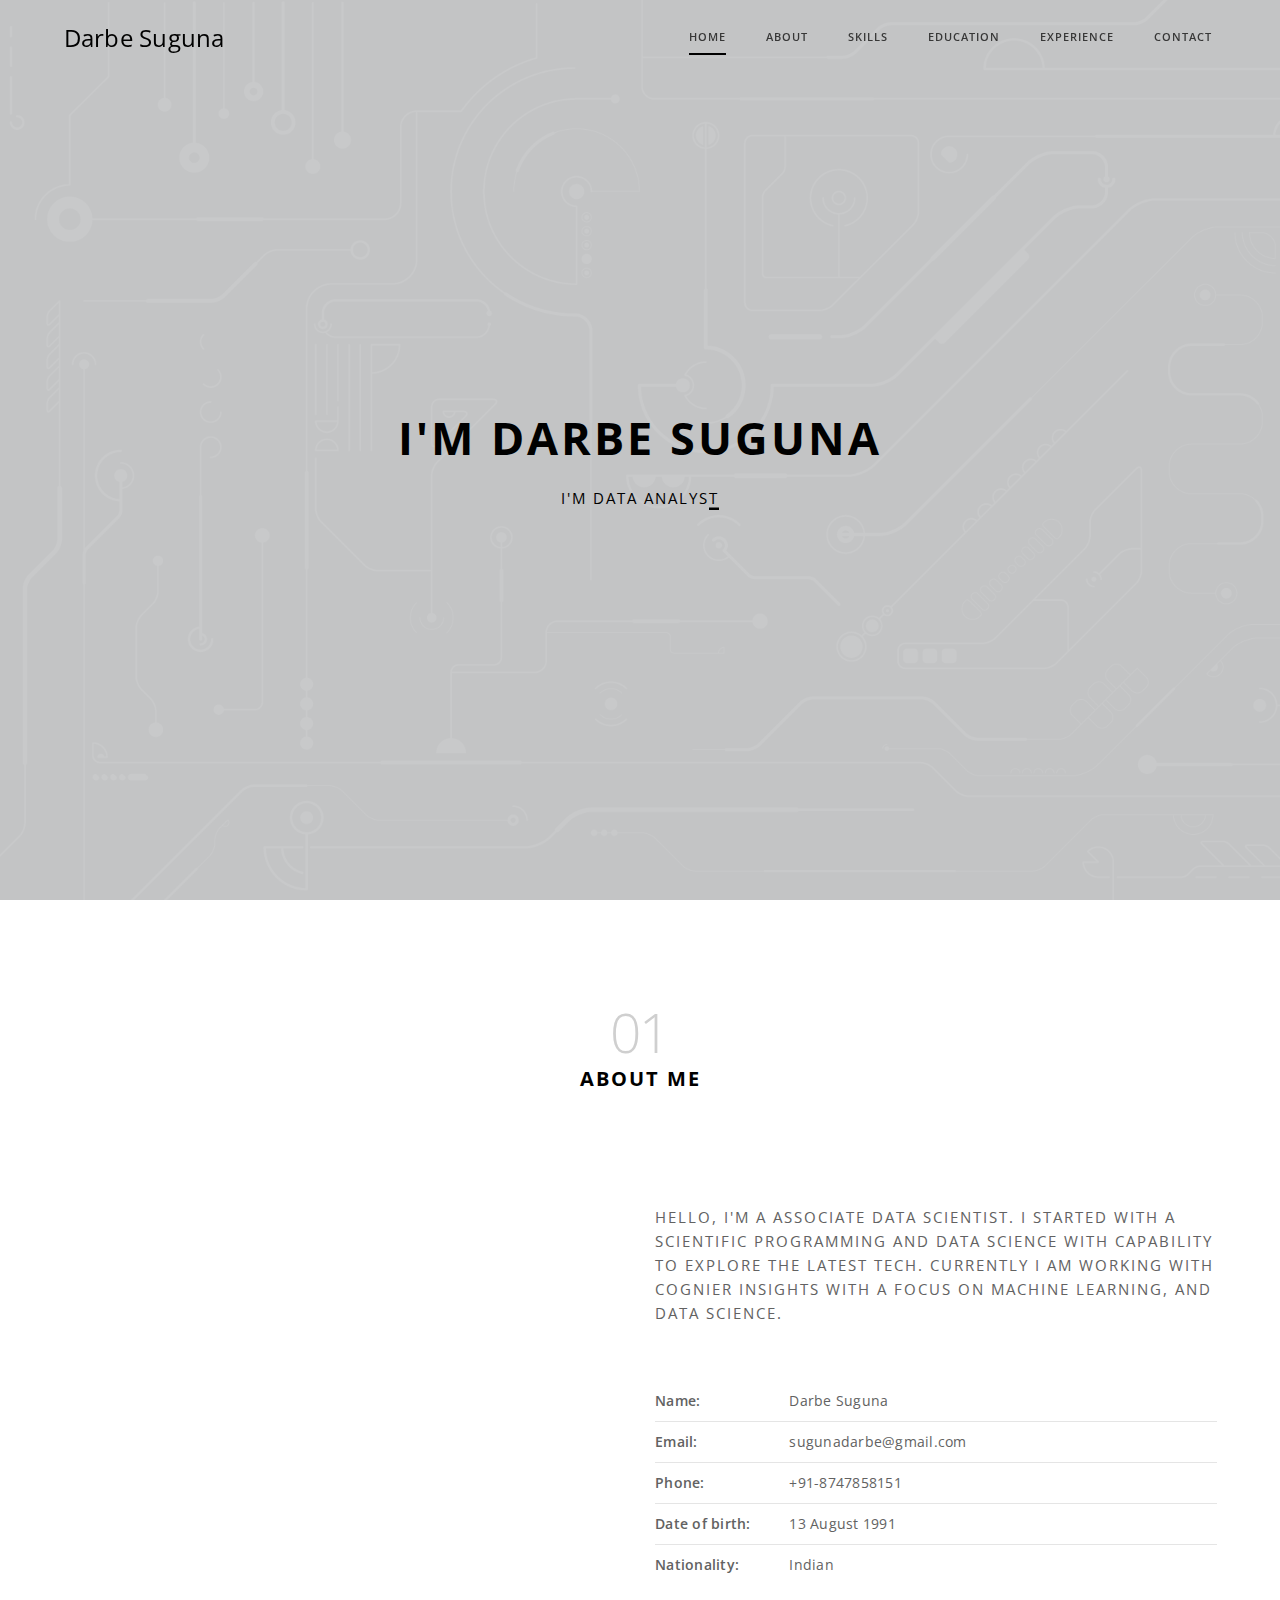
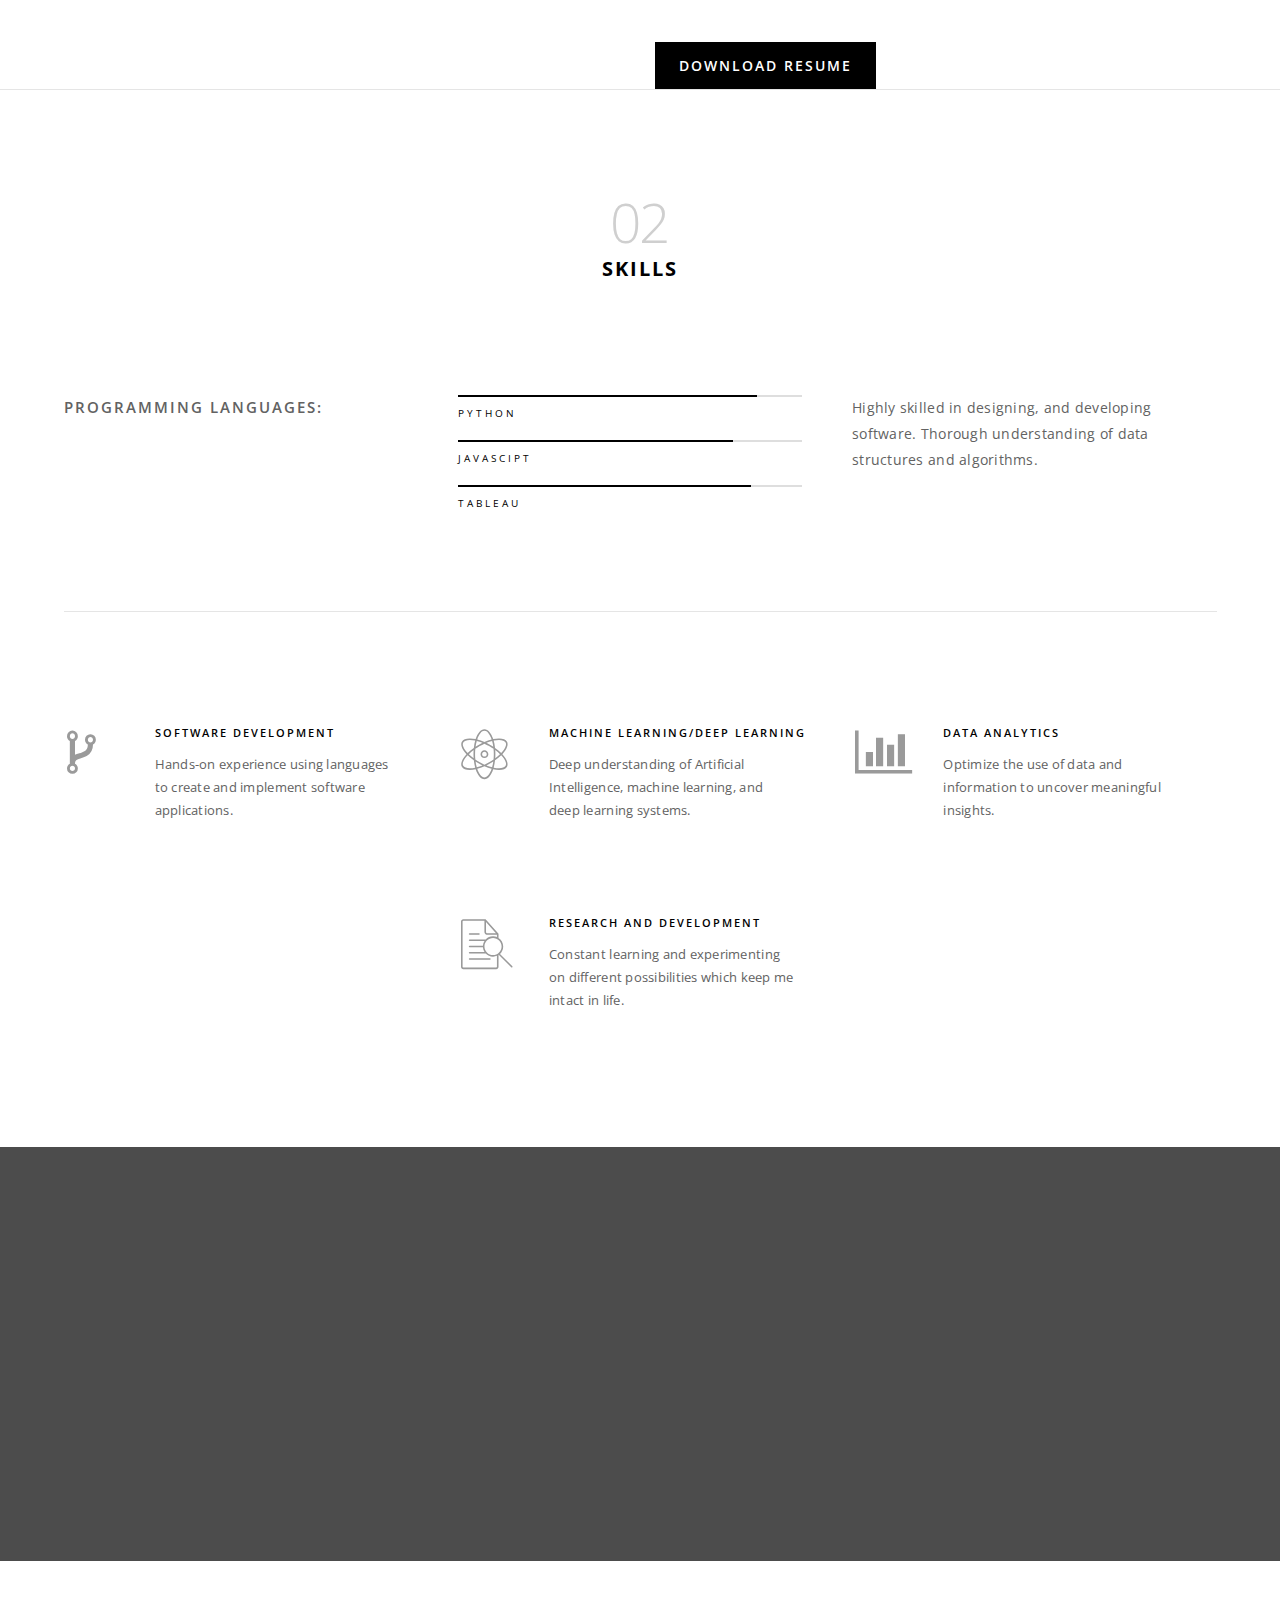
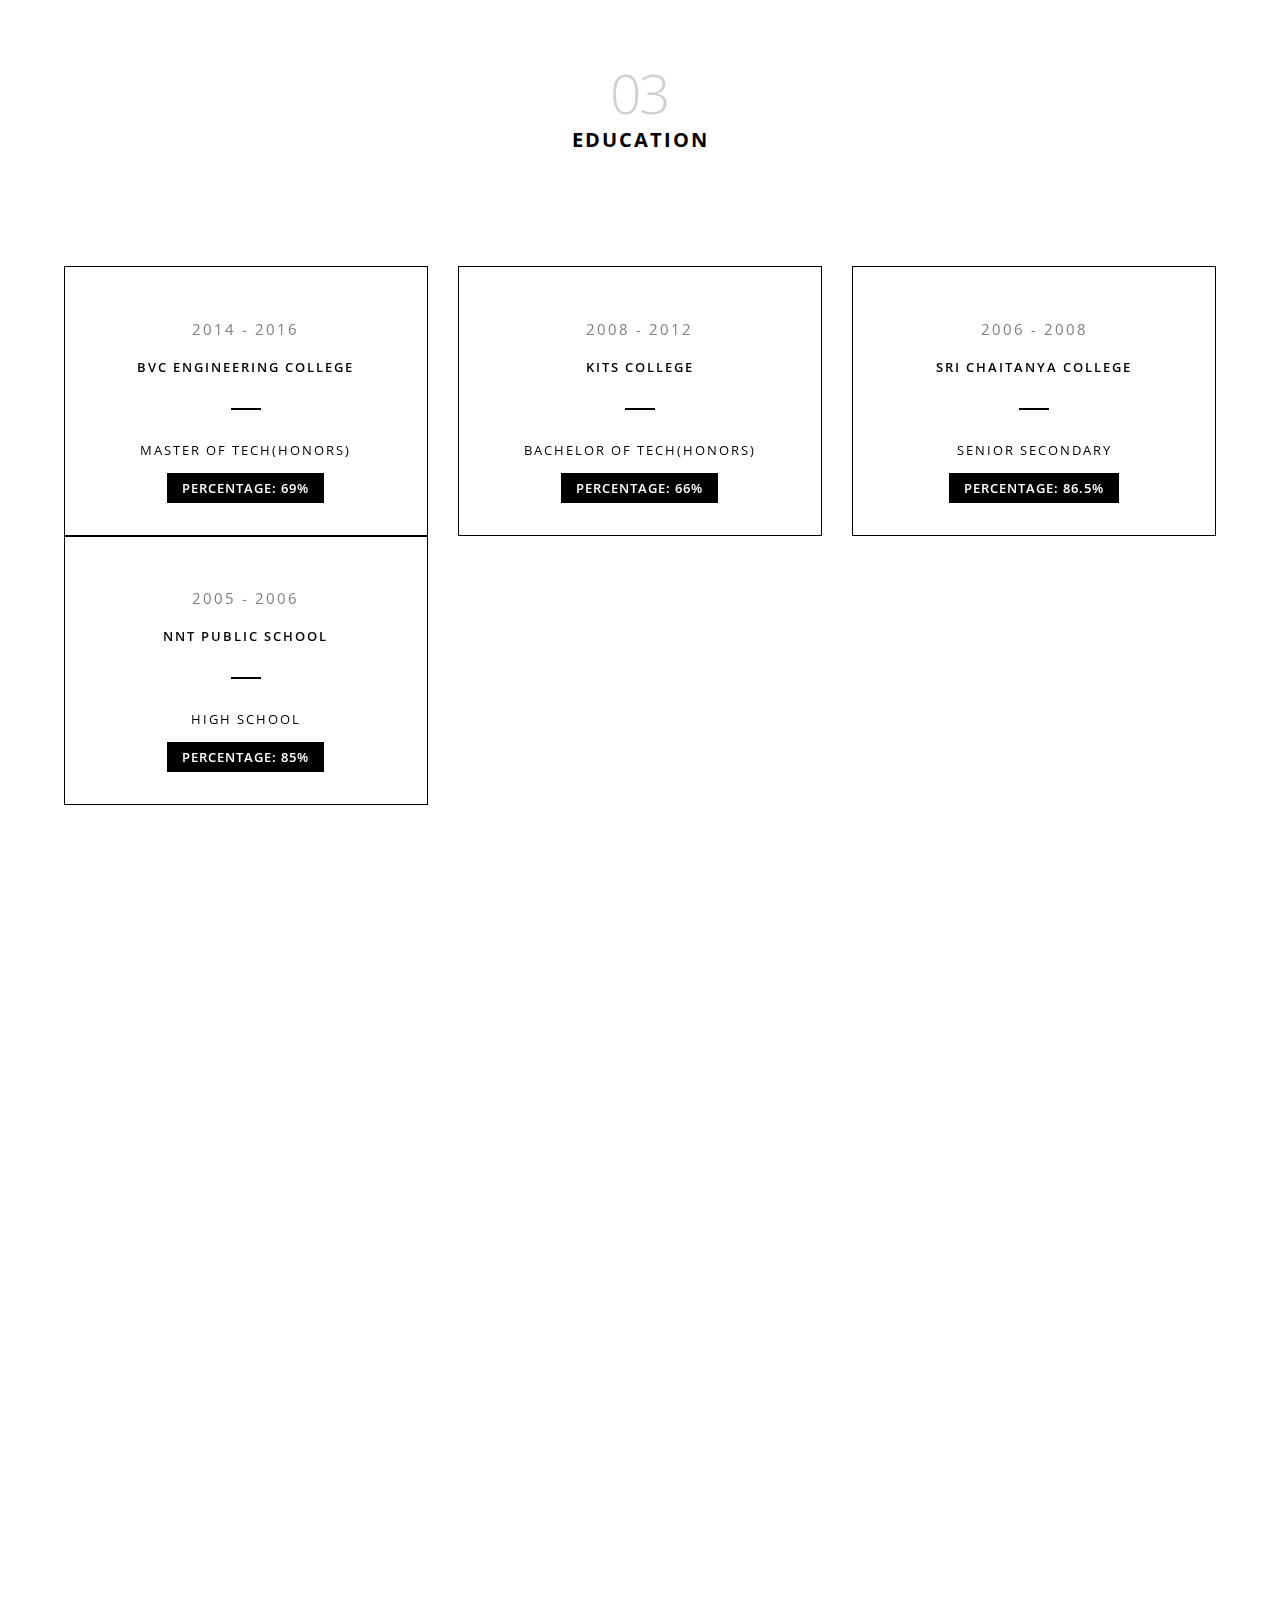
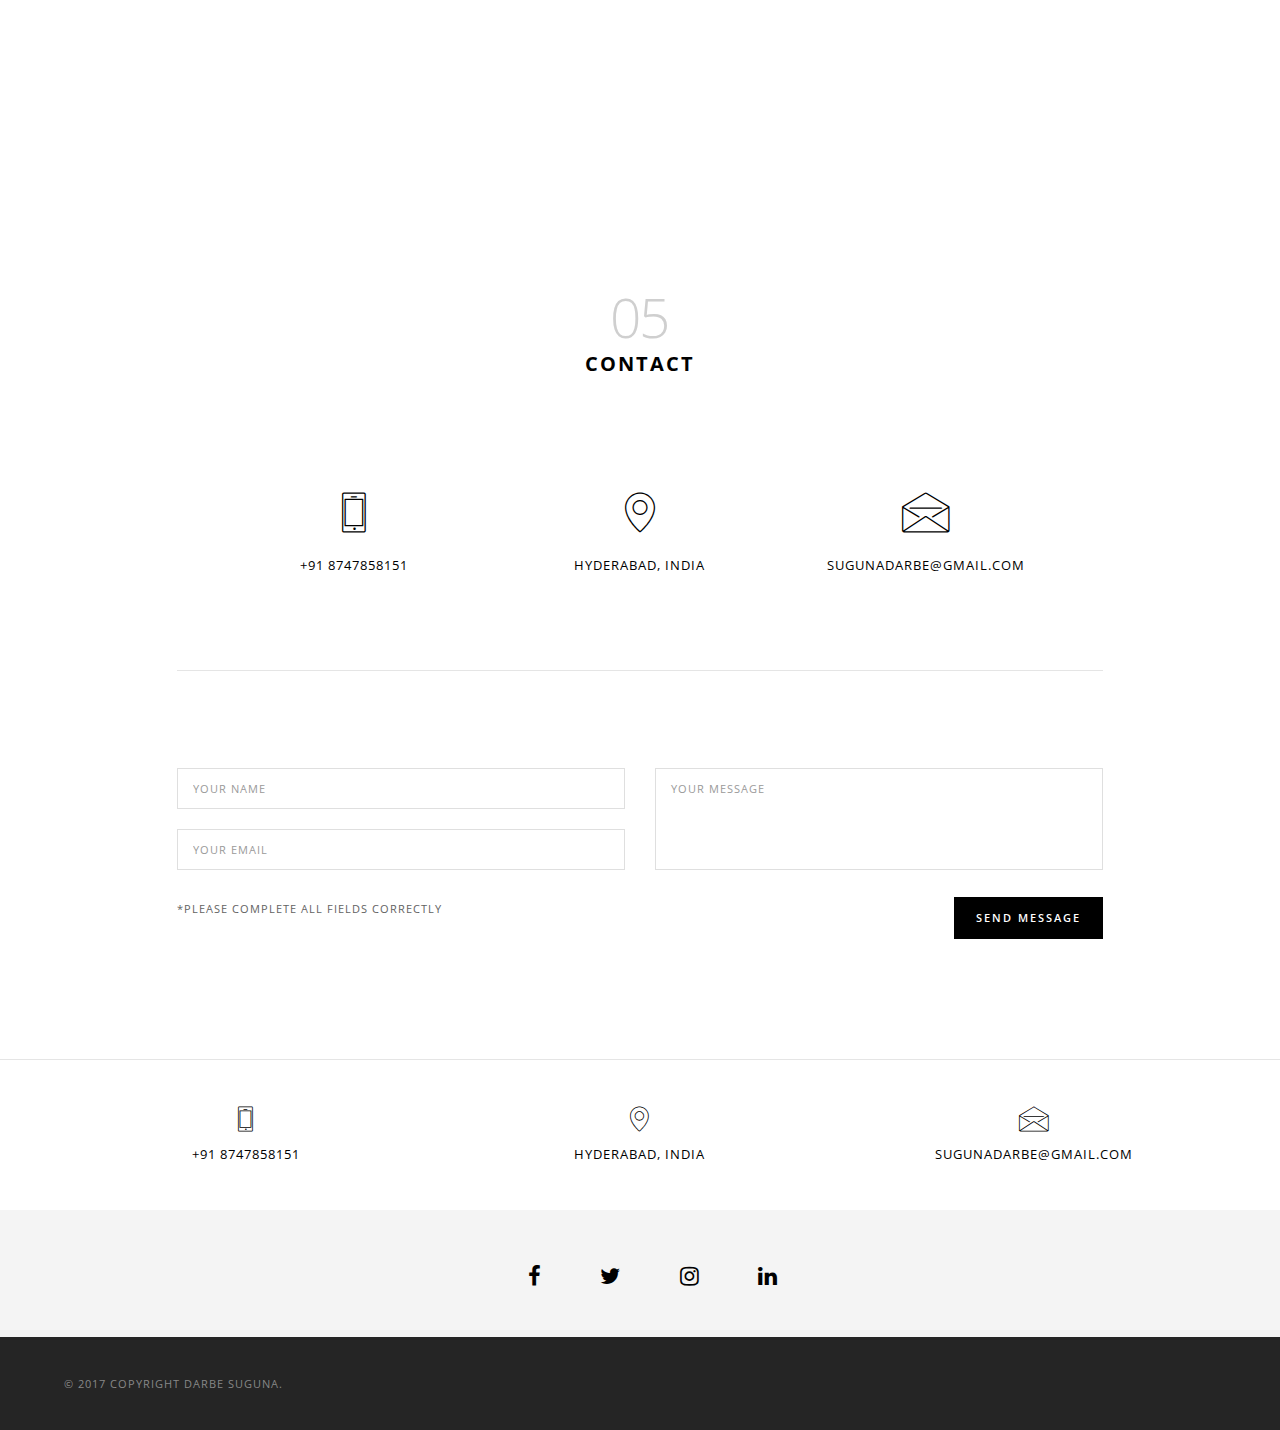
==== commit 008ff3f6: "changes in index file" ====
--- a/index.html
+++ b/index.html
@@ -13,7 +13,7 @@
 
         <title>Darbe Suguna</title>
         <meta name="description" content="Portfolio - Darbe Suguna">
-        <meta name="keywords" content="rajat, wasan, resume, linkedin, facebook, Darbe Suguna">
+        <meta name="keywords" content="Darbe, Suguna, resume, linkedin, facebook, Darbe Suguna">
         <meta charset="utf-8">
         <meta name="author" content="Darbe Suguna">
         <meta name="viewport" content="width=device-width,initial-scale=1.0,maximum-scale=1" />
@@ -89,7 +89,7 @@
                             <h1 class="margin-two">I'm Darbe Suguna</h1>
                             <span class="cd-headline letters type text-uppercase">
                                 <span class="cd-words-wrapper waiting">
-                                    <b class="is-visible main-font text-large font-weight-400">I'm data scientist</b>
+                                    <b class="is-visible main-font text-large font-weight-400">I'm data Analyst</b>
                                     <b class="main-font text-large font-weight-400">I'm dedicated researcher</b>
                                     <b class="main-font text-large font-weight-400">I'm brilliant developer</b>
                                 </span>
@@ -116,7 +116,7 @@
                     </div>
                     <div class="col-md-6 col-sm-6 sm-margin-bottom-ten">
                         <div class="col-md-12 col-sm-12 no-padding">
-                            <p class="text-large">Hello, I'm a Software Developer. I started with a scientific programming and data science with capability to explore the latest tech. Currently I am working with Cognier Insights with a focus on Machine learning, Artificial Intelligence and Data Science.</p>
+                            <p class="text-large">Hello, I'm a Associate Data Scientist. I started with a scientific programming and data science with capability to explore the latest tech. Currently I am working with Cognier Insights with a focus on Machine learning, and Data Science.</p>
                             <!-- able to design and craft scalable software solutions. -->
                             <ul class="list-line margin-ten text-med">
                                 <li><span class="font-weight-600">Name:</span> Darbe Suguna</li>
@@ -161,13 +161,13 @@
                                 <div class="progress">
                                     <div class="progress-bar" role="progressbar" aria-valuenow="90" aria-valuemin="0" aria-valuemax="100" style="width: 80%;"></div>
                                 </div>
-                                <div class="progress-name"><strong>Java/Hadoop</strong> <!-- - 6 years Experience --></div>
+                                <div class="progress-name"><strong>JavaScipt</strong> <!-- - 6 years Experience --></div>
                             </div>
                             <div class="progress-bar-sub">
                                 <div class="progress">
                                     <div class="progress-bar" role="progressbar" aria-valuenow="95" aria-valuemin="0" aria-valuemax="100" style="width: 85%;"></div>
                                 </div>
-                                <div class="progress-name"><strong>C/C++</strong> <!-- - 5 years Experience --></div>
+                                <div class="progress-name"><strong>Tableau</strong> <!-- - 5 years Experience --></div>
                             </div>
                         </div>
                     </div>
@@ -197,19 +197,19 @@
                         </div>
                         <!-- end features item -->
                         <!-- features item -->
-                        <div class="features-section col-md-12 col-sm-6 no-padding no-margin">
+                        <!-- <div class="features-section col-md-12 col-sm-6 no-padding no-margin">
                             <div class="col-md-3 col-sm-2 col-xs-2 no-padding">
                                 <!-- <span class="fa-stack fa-lg">
                                     <i class="fa fa-database fa-stack-2x"></i>
                                     <i class="fa fa-search fa-stack-1x"></i>
                                 </span> -->
 
-                                <i class="fa fa-database large-icon"></i></div>
+                           <!--      <i class="fa fa-database large-icon"></i></div>
                             <div class="col-md-9 col-sm-9 col-xs-9 no-padding text-left f-right">
                                 <h5 class="margin-five no-margin-top">Bigdata Analytics/ Hadoop</h5>
                                 <p class="width-90">Vast exposer in hadoop framework with ability to write scalable code in mapreduce.</p>
                             </div>
-                        </div>
+                        </div> --> 
                         <!-- end features item -->
                     </div>
                     <div class="col-md-4 col-sm-12">
@@ -243,13 +243,13 @@
                         </div>
                         <!-- end features item -->
                         <!-- features item -->
-                        <div class="features-section col-md-12 col-sm-6 no-padding no-margin">
+                        <!-- <div class="features-section col-md-12 col-sm-6 no-padding no-margin">
                             <div class="col-md-3 col-sm-2 col-xs-2 no-padding"><i class="fa fa-circle-o-notch large-icon"></i></div>
                             <div class="col-md-9 col-sm-9 col-xs-9 no-padding text-left f-right">
                                 <h5 class="margin-five no-margin-top">Open Source Contributions</h5>
                                 <p class="width-90">Helping open source community by contributing to interesting projects.</p>
                             </div>
-                        </div>
+                        </div> -->
                         <!-- end features item -->
                     </div>
                 </div>
@@ -264,7 +264,7 @@
                     <div class="text-center center-col">
                         <!-- pie charts -->
                         <div class="col-md-3 col-sm-3 wow bounceIn xs-margin-bottom-ten">
-                            <div class="chart-percent"><span class="chart white-text" data-percent="75"><span class="percent"></span> </span></div>
+                            <div class="chart-percent"><span class="chart white-text" data-percent="50"><span class="percent"></span> </span></div>
                             <div class="chart-text">
                                 <h5 class="white-text">Machine Learning/Deep Learning</h5>
                                 <!-- <p>Expert, 7 years</p> -->
@@ -281,13 +281,13 @@
                         </div>
                         <!-- end pie charts -->
                         <!-- pie charts -->
-                        <div class="col-md-3 col-sm-3 wow bounceIn xs-margin-bottom-ten">
+                        <!-- <div class="col-md-3 col-sm-3 wow bounceIn xs-margin-bottom-ten">
                             <div class="chart-percent"><span class="chart white-text" data-percent="75"><span class="percent"></span> </span></div>
                             <div class="chart-text">
                                 <h5 class="white-text">BigData Analytics</h5>
                                 <!-- <p>Expert, 5 years</p> -->
-                            </div>
-                        </div>
+                          <!--   </div>
+                        </div> --> 
                         <!-- end pie charts -->
                         <!-- pie charts -->
                         <div class="col-md-3 col-sm-3 wow bounceIn">
@@ -316,50 +316,68 @@
                 <div class="row">
                     <div id="owl-demo-small" class="col-md-12 owl-carousel owl-theme dark-pagination owl-no-pagination dark-pagination-without-next-prev-arrow position-relative no-padding">
                         <div class="item">
+                        <!-- education item -->
+                            <div class="col-md-4 col-sm-6 sm-margin-bottom-ten">
+                                <div class="education-box-main text-center">
+                                    <div class="education-box">
+                                        <!-- <i class="icon-video black-text"></i> -->
+                                        <span class="year text-large gray-text display-block margin-five">2014  - 2016</span>
+                                        <span class="university text-uppercase display-block black-text letter-spacing-2 font-weight-600">BVC Engineering College</span>
+                                        <div class="separator-line bg-black margin-ten"></div>
+                                    </div>
+                                    <div class="namerol"><span class="text-uppercase display-block black-text letter-spacing-2 margin-five no-margin-top">Master of Tech(Honors)</span>
+                                        <!-- <p>Lorem Ipsum is simply dummy text of the printing.</p> -->
+                                        <span class="result text-uppercase white-text font-weight-600 letter-spacing-1">Percentage: 69%</span>
+                                    </div>
+                                </div>
+                            </div>
+                            <!-- end education item -->
                             <!-- education item -->
                             <div class="col-md-4 col-sm-6 sm-margin-bottom-ten">
                                 <div class="education-box-main text-center">
                                     <div class="education-box">
                                        <!--  <i class="icon-laptop black-text"></i> -->
-                                        <span class="year text-large gray-text display-block margin-five">2013  - 2017</span>
-                                        <span class="university text-uppercase display-block black-text letter-spacing-2 font-weight-600">Kurukshetra University</span>
+                                        <span class="year text-large gray-text display-block margin-five">2008  - 2012</span>
+                                        <span class="university text-uppercase display-block black-text letter-spacing-2 font-weight-600">KITS College</span>
                                         <div class="separator-line bg-black margin-ten"></div>
                                     </div>
                                     <div class="namerol"><span class="text-uppercase display-block black-text letter-spacing-2 margin-five no-margin-top">Bachelor of Tech(Honors)</span>
                                         <!-- <p>Lorem Ipsum is simply dummy text of the printing.</p> -->
-                                        <span class="result text-uppercase white-text font-weight-600 letter-spacing-1">Grade 71.3/100</span>
+                                        <span class="result text-uppercase white-text font-weight-600 letter-spacing-1">Percentage: 66%</span>
                                     </div>
                                 </div>
                             </div>
                             <!-- end education item -->
+                            
                             <!-- education item -->
                             <div class="col-md-4 col-sm-6 sm-margin-bottom-ten">
                                 <div class="education-box-main text-center">
                                     <div class="education-box">
                                         <!-- <i class="icon-video black-text"></i> -->
-                                        <span class="year text-large gray-text display-block margin-five">2011  - 2013</span>
-                                        <span class="university text-uppercase display-block black-text letter-spacing-2 font-weight-600">MM International School</span>
+                                        <span class="year text-large gray-text display-block margin-five">2006  - 2008</span>
+                                        <span class="university text-uppercase display-block black-text letter-spacing-2 font-weight-600">Sri Chaitanya College</span>
                                         <div class="separator-line bg-black margin-ten"></div>
                                     </div>
                                     <div class="namerol"><span class="text-uppercase display-block black-text letter-spacing-2 margin-five no-margin-top">Senior Secondary</span>
                                         <!-- <p>Lorem Ipsum is simply dummy text of the printing.</p> -->
-                                        <span class="result text-uppercase white-text font-weight-600 letter-spacing-1">Grade 72/100</span>
+                                        <span class="result text-uppercase white-text font-weight-600 letter-spacing-1">Percentage: 86.5%</span>
                                     </div>
                                 </div>
                             </div>
                             <!-- end education item -->
+
                             <!-- education item -->
                             <div class="col-md-4 col-sm-6 xs-margin-bottom-ten">
                                 <div class="education-box-main text-center">
                                     <div class="education-box">
                                         <!-- <i class="icon-camera black-text"></i> -->
-                                        <span class="year text-large gray-text display-block margin-five">2009  - 2011</span>
-                                        <span class="university text-uppercase display-block black-text letter-spacing-2 font-weight-600">D.A.V. Centenary public school</span>
+                                        <span class="year text-large gray-text display-block margin-five">2005  - 2006</span>
+                                        <span class="university text-uppercase display-block black-text letter-spacing-2 font-weight-600">NNT public school</span>
                                         <div class="separator-line bg-black margin-ten"></div>
                                     </div>
                                     <div class="namerol"><span class="text-uppercase display-block black-text letter-spacing-2 margin-five no-margin-top">High School</span>
                                         <!-- <p>Lorem Ipsum is simply dummy text of the printing.</p> -->
-                                        <span class="result text-uppercase white-text font-weight-600 letter-spacing-1">Grade 9.4/10</span>
+                                        <span class="result text-uppercase white-text font-weight-600 letter-spacing-1">Percentage: 85%</span>
                                     </div>
                                 </div>
                             </div>
@@ -388,9 +406,7 @@
                         <!-- tab navigation -->
                         <ul class="nav nav-tabs margin-five no-margin-top">
                             <li class="nav active"><a href="#tab6_sec1" data-toggle="tab"><span><i class="icon-linegraph"></i></span></a></li>
-                            <li class="nav"><a href="#tab6_sec2" data-toggle="tab"><span><i class="icon-laptop"></i></span></a></li>
-                            <li class="nav"><a href="#tab6_sec3" data-toggle="tab"><span><i class="icon-target"></i></span></a></li>
-                            <li class="nav"><a href="#tab6_sec4" data-toggle="tab"><span><i class="icon-tools"></i></span></a></li>
+                            
                         </ul>
                         <!-- end tab navigation -->
                         <!-- tab content section -->
@@ -415,88 +431,13 @@
                                     </div>
                                     <div class="row">
                                         <div class="col-md-12 col-sm-12 text-center service-year black-text">
-                                            <strong>July 2017 - Present</strong>
+                                            <strong>December 2016 - Present</strong>
                                         </div>
                                     </div>
                                 </div>
                             </div>
                             <!-- end tab content -->
-                            <!-- tab content -->
-                            <div id="tab6_sec2" class="col-md-9 col-sm-12 text-center center-col tab-pane fade in"> 
-                                <div class="tab-pane fade in"> 
-                                    <div class="row"> 
-                                        <div class="col-md-6 col-sm-12 text-left gray-text">
-                                            <h5>Encriss</h5>
-                                            <div class="separator-line bg-yellow no-margin-lr sm-margin-five"></div>
-                                            <p class="text-large margin-five margin-right-ten">Software Developer Trainee</p>
-                                        </div>
-                                        <div class="col-md-6 col-sm-12 text-left text-med gray-text">
-                                            <p class="text-uppercase">Worked on computer vision project for retail client.</p>
-                                            <p> Built, tested and deployed scalable, video analytics.
-                                                Worked on customer segmentation and churn analytics.
-                                                Designed and developed transactional and analytical marketing tool.</p>
-                                        </div>
-                                    </div>
-                                    <div class="row"> 
-                                        <div class="wide-separator-line"></div>
-                                    </div>
-                                    <div class="row">
-                                        <div class="col-md-12 col-sm-12 text-center service-year black-text">
-                                            <strong>March 2017 - July 2017</strong><!--  - Web Design Experience -->
-                                        </div>
-                                    </div>
-                                </div>
-                            </div>
-                            <!-- end tab content -->
-                            <!-- tab content -->
-                            <div id="tab6_sec3" class="col-md-9 col-sm-12 text-center center-col tab-pane fade in"> 
-                                <div class="tab-pane fade in"> 
-                                    <div class="row"> 
-                                        <div class="col-md-6 col-sm-12 text-left gray-text">
-                                            <h5>Weekend Works</h5>
-                                            <div class="separator-line bg-yellow no-margin-lr sm-margin-five"></div>
-                                            <p class="text-large margin-five margin-right-ten">Software Developer Intern</p>
-                                        </div>
-                                        <div class="col-md-6 col-sm-12 text-left text-med gray-text">
-                                            <p class="text-uppercase"></p>
-                                            <p></p>
-                                        </div>
-                                    </div>
-                                    <div class="row"> 
-                                        <div class="wide-separator-line"></div>
-                                    </div>
-                                    <div class="row">
-                                        <div class="col-md-12 col-sm-12 text-center service-year black-text">
-                                            <strong>June 2016 - Aug 2016</strong>
-                                        </div>
-                                    </div>
-                                </div>
-                            </div>
-                            <!-- end tab content -->
-                            <!-- tab content -->
-                            <div id="tab6_sec4" class="col-md-9 col-sm-12 text-center center-col tab-pane fade in"> 
-                                <div class="tab-pane fade in"> 
-                                    <div class="row"> 
-                                        <div class="col-md-6 col-sm-12 text-left gray-text">
-                                            <h5>InitCall Technologies</h5>
-                                            <div class="separator-line bg-yellow no-margin-lr sm-margin-five"></div>
-                                            <p class="text-large margin-five margin-right-ten">Intern</p>
-                                        </div>
-                                        <div class="col-md-6 col-sm-12 text-left text-med gray-text">
-                                            <p class="text-uppercase"></p>
-                                            <p></p>
-                                        </div>
-                                    </div>
-                                    <div class="row"> 
-                                        <div class="wide-separator-line"></div>
-                                    </div>
-                                    <div class="row">
-                                        <div class="col-md-12 col-sm-12 text-center service-year black-text">
-                                            <strong>June 2015 - Aug 2015</strong>
-                                        </div>
-                                    </div>
-                                </div>
-                            </div>
+                            
                             <!-- end tab content -->
                             
                         </div>
@@ -534,7 +475,7 @@
                 </div>
                 <div class="row margin-ten no-margin-bottom">
                     <div class="col-md-9 text-center center-col">
-                        <div class="col-md-4 col-sm-4 text-center"><i class="icon-phone medium-icon black-text"></i><h6 class="black-text margin-two no-margin-bottom">+91 805 990 2755</h6></div>
+                        <div class="col-md-4 col-sm-4 text-center"><i class="icon-phone medium-icon black-text"></i><h6 class="black-text margin-two no-margin-bottom">+91 8747858151</h6></div>
                         <div class="col-md-4 col-sm-4 text-center"><i class="icon-map-pin medium-icon black-text"></i><h6 class="black-text margin-two no-margin-bottom">Hyderabad, India</h6></div>
                         <div class="col-md-4 col-sm-4 text-center"><i class="icon-envelope medium-icon black-text"></i><h6 class="black-text margin-two no-margin-bottom"><a class="black-text" href="mailto:no-reply@domain.com">sugunadarbe@gmail.com</a></h6></div>
                     </div>
@@ -571,7 +512,7 @@
                 <div class="container">
                     <div class="row margin-four">
                         <!-- phone -->
-                        <div class="col-md-4 col-sm-4 text-center"><i class="icon-phone small-icon black-text"></i><h6 class="black-text margin-two no-margin-bottom">+91 805 990 2755</h6></div>
+                        <div class="col-md-4 col-sm-4 text-center"><i class="icon-phone small-icon black-text"></i><h6 class="black-text margin-two no-margin-bottom">+91 8747858151</h6></div>
                         <!-- end phone -->
                         <!-- address -->
                         <div class="col-md-4 col-sm-4 text-center"><i class="icon-map-pin small-icon black-text"></i><h6 class="black-text margin-two no-margin-bottom">Hyderabad, India</h6></div>
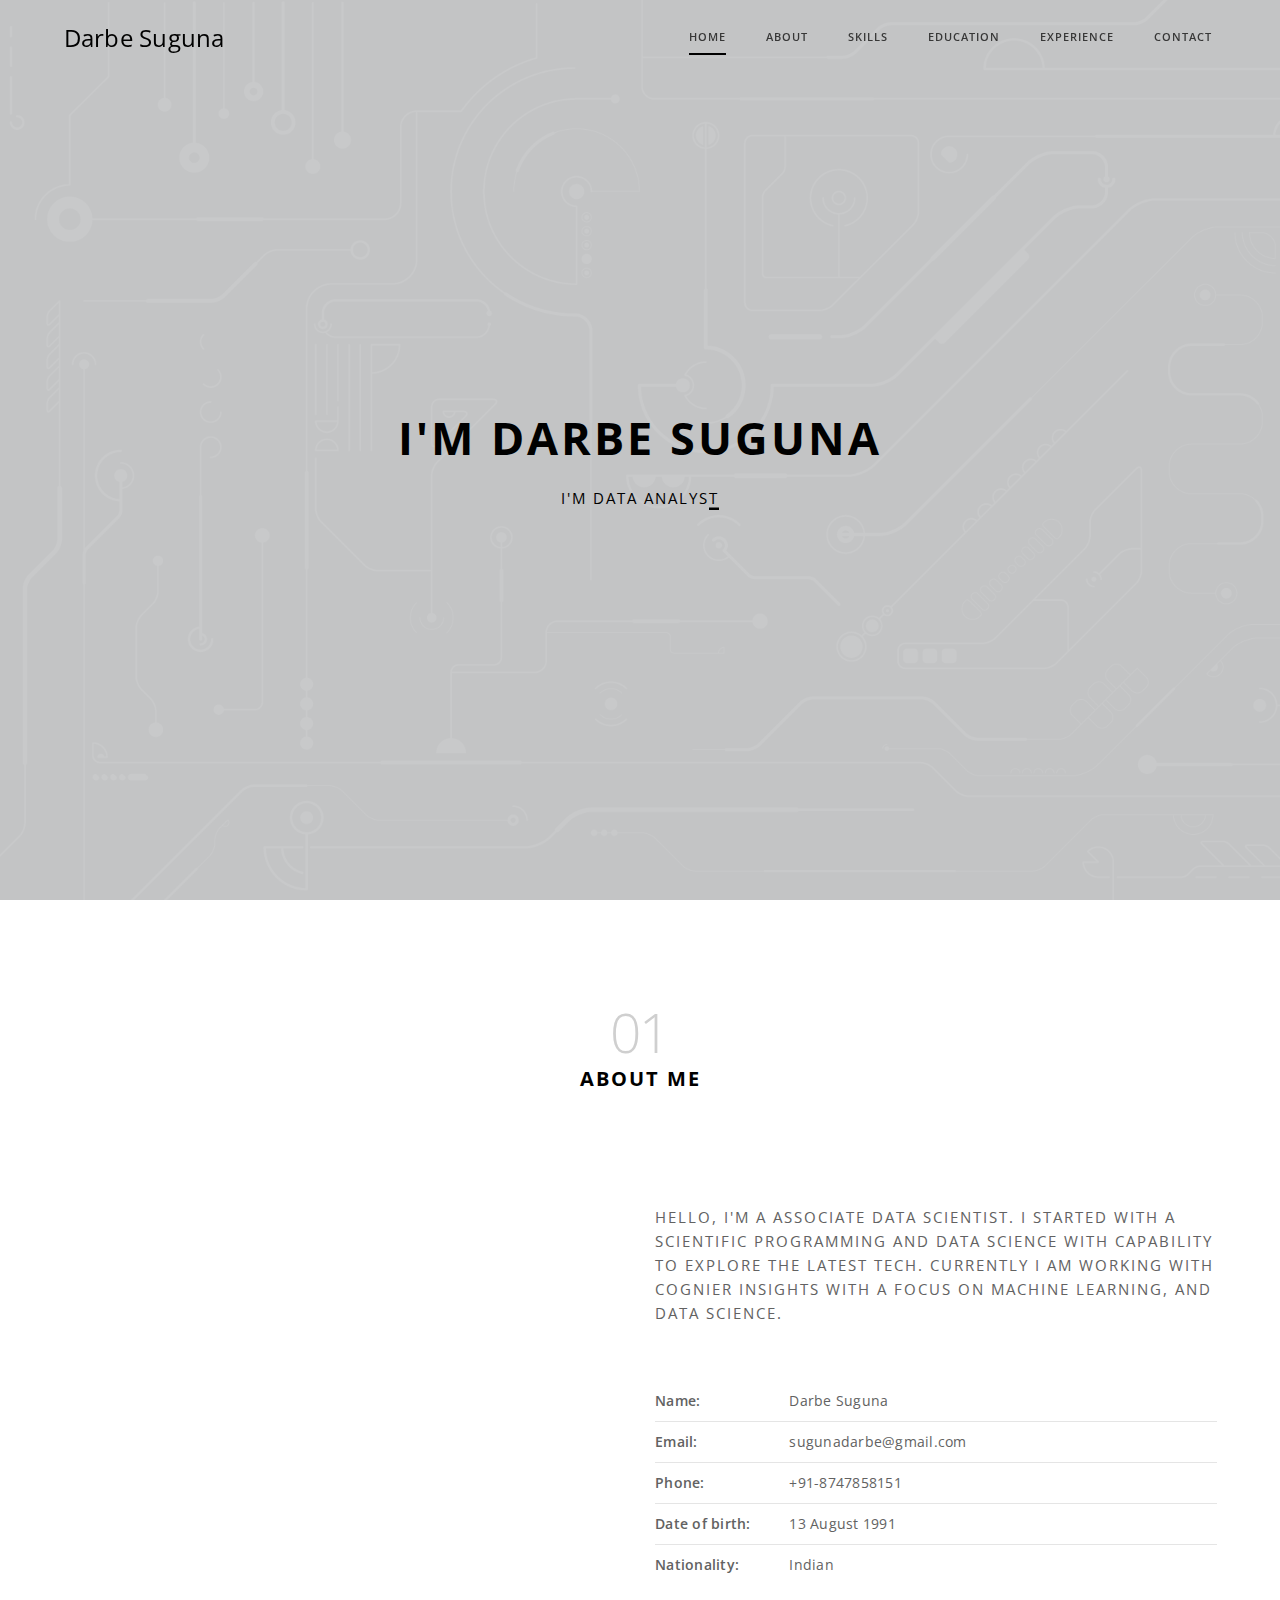
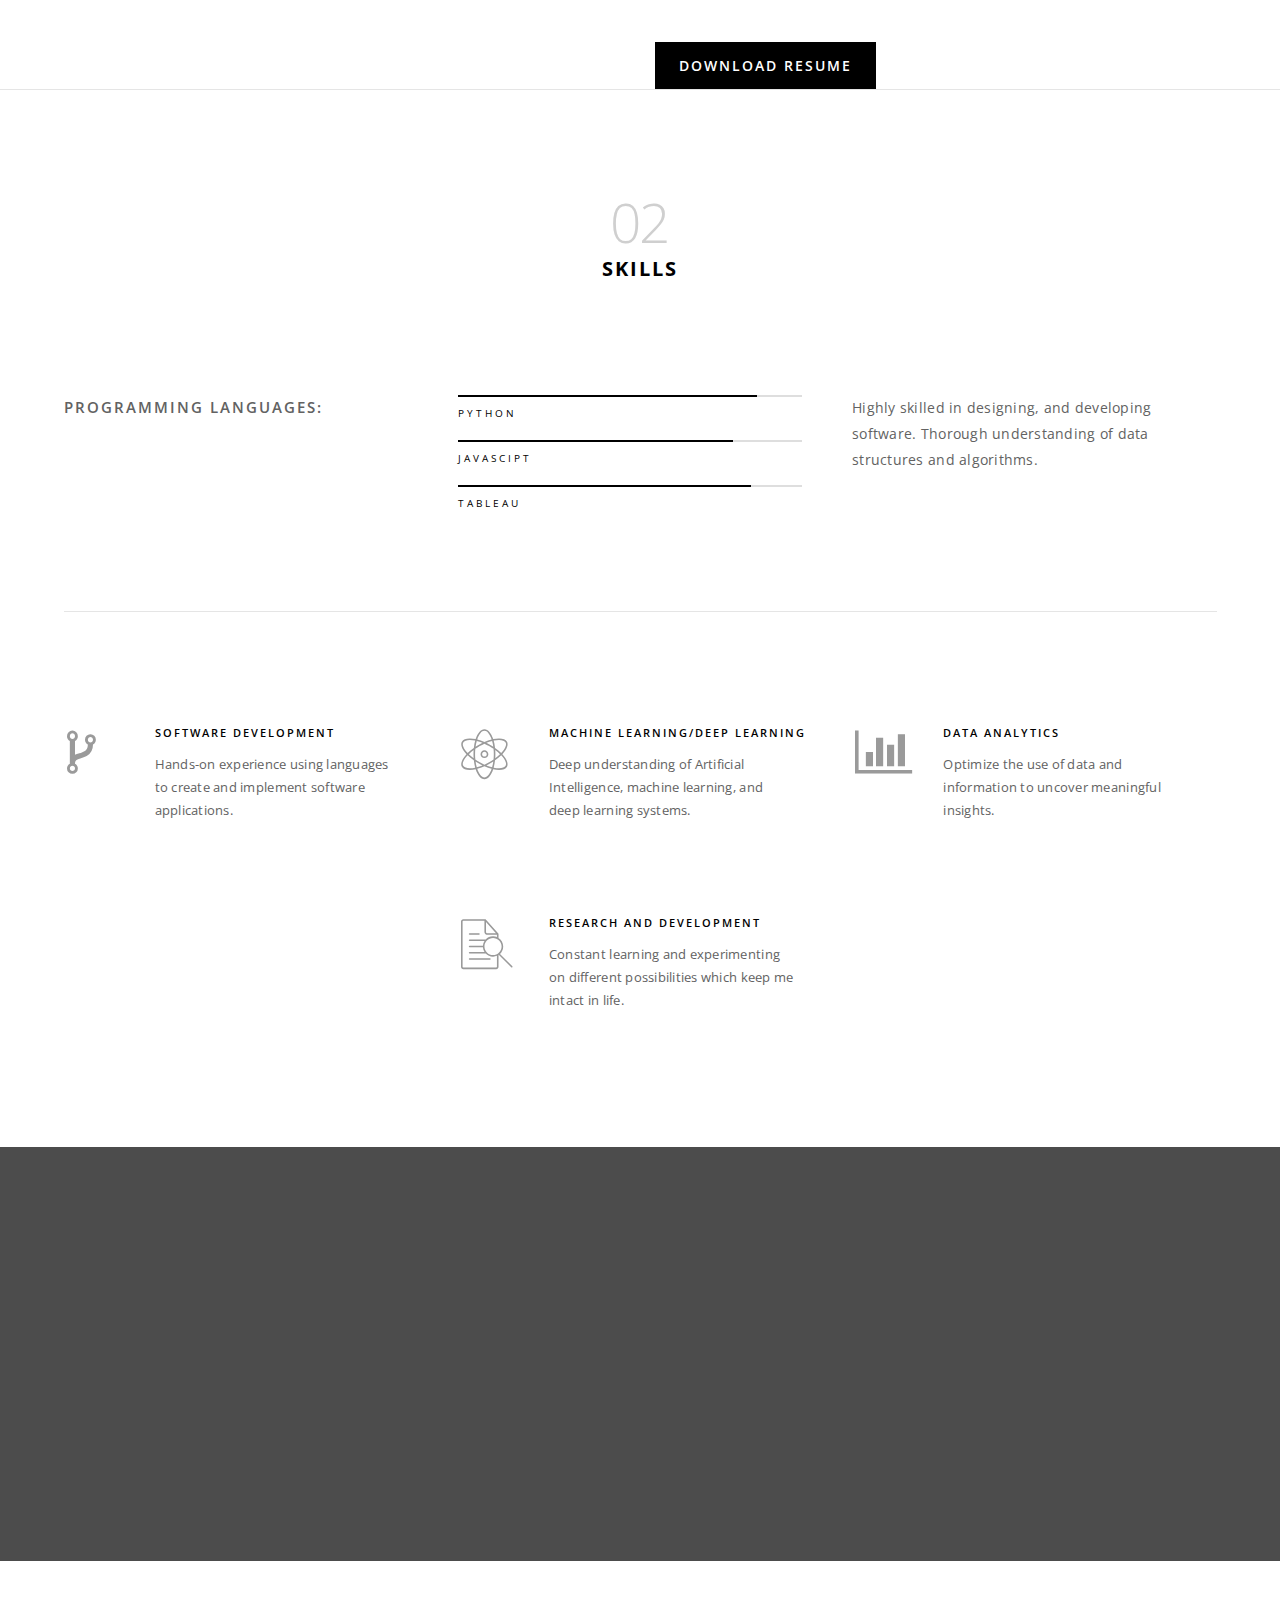
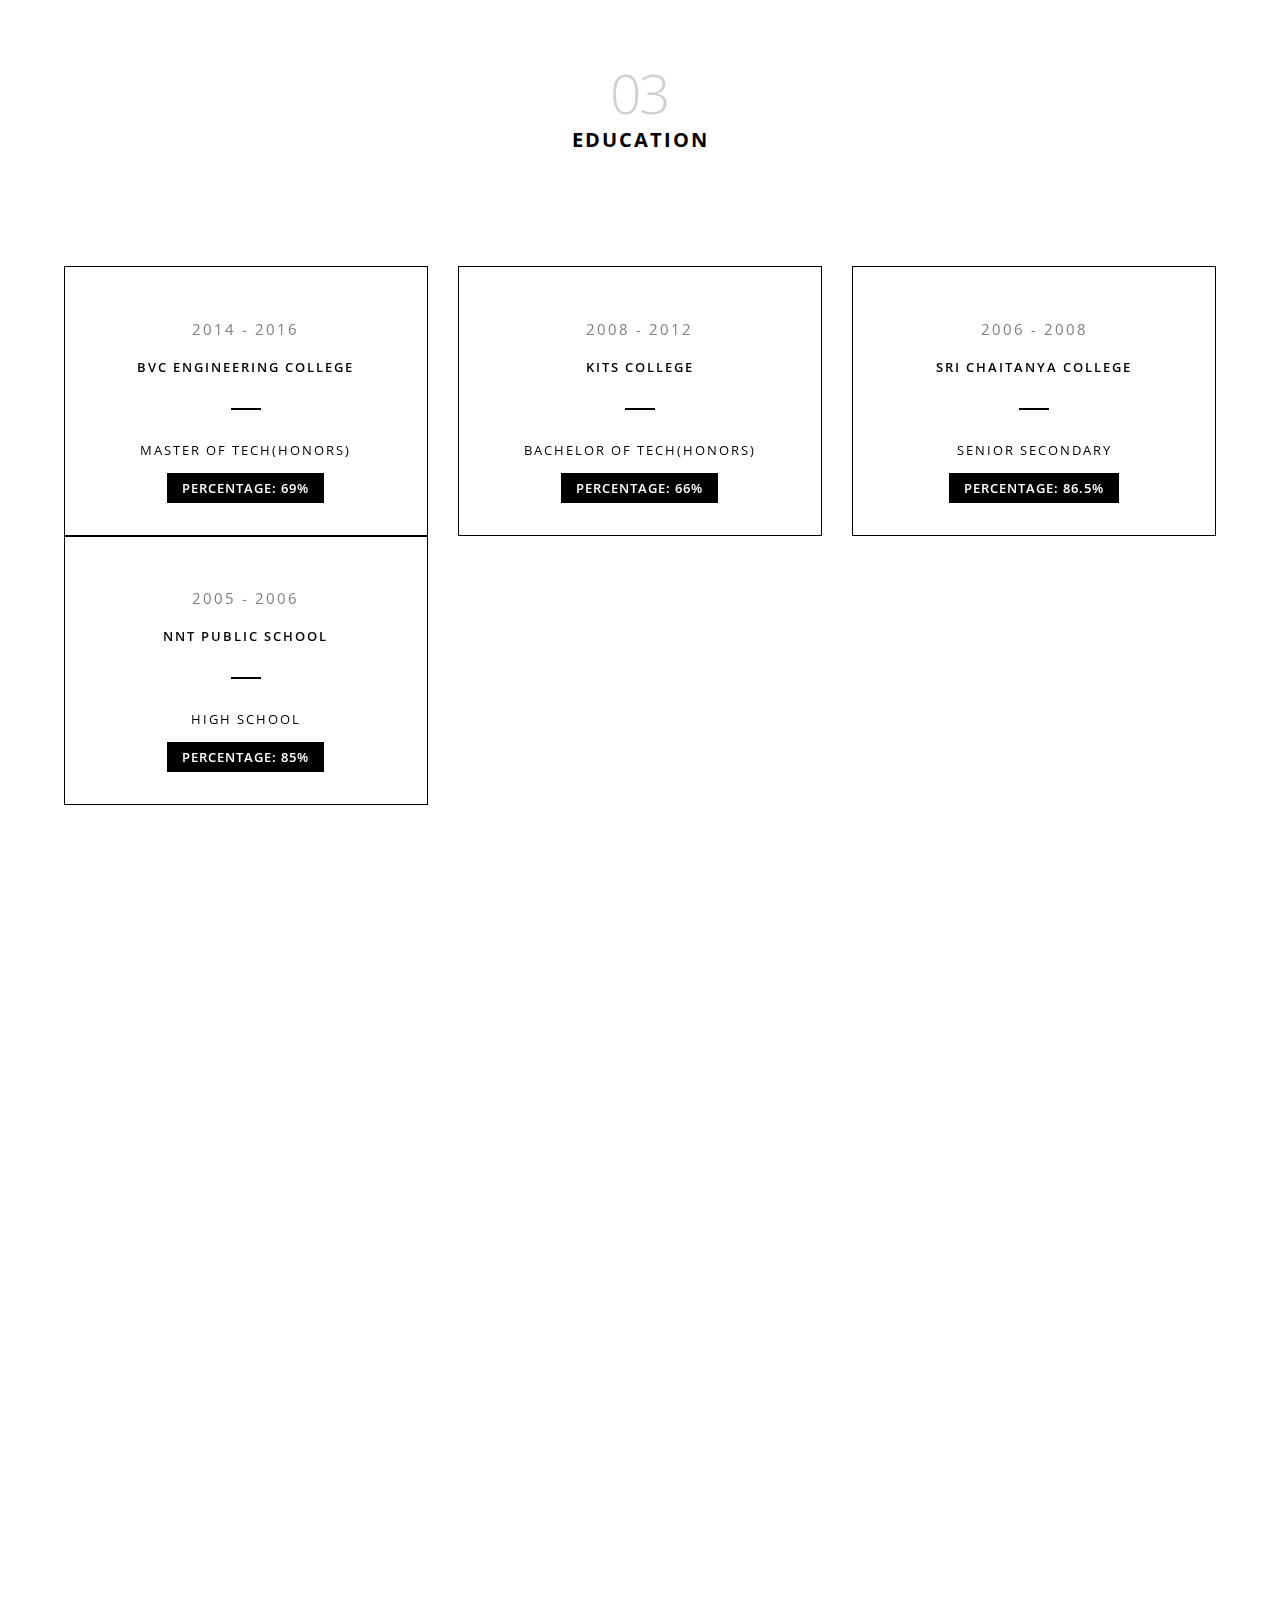
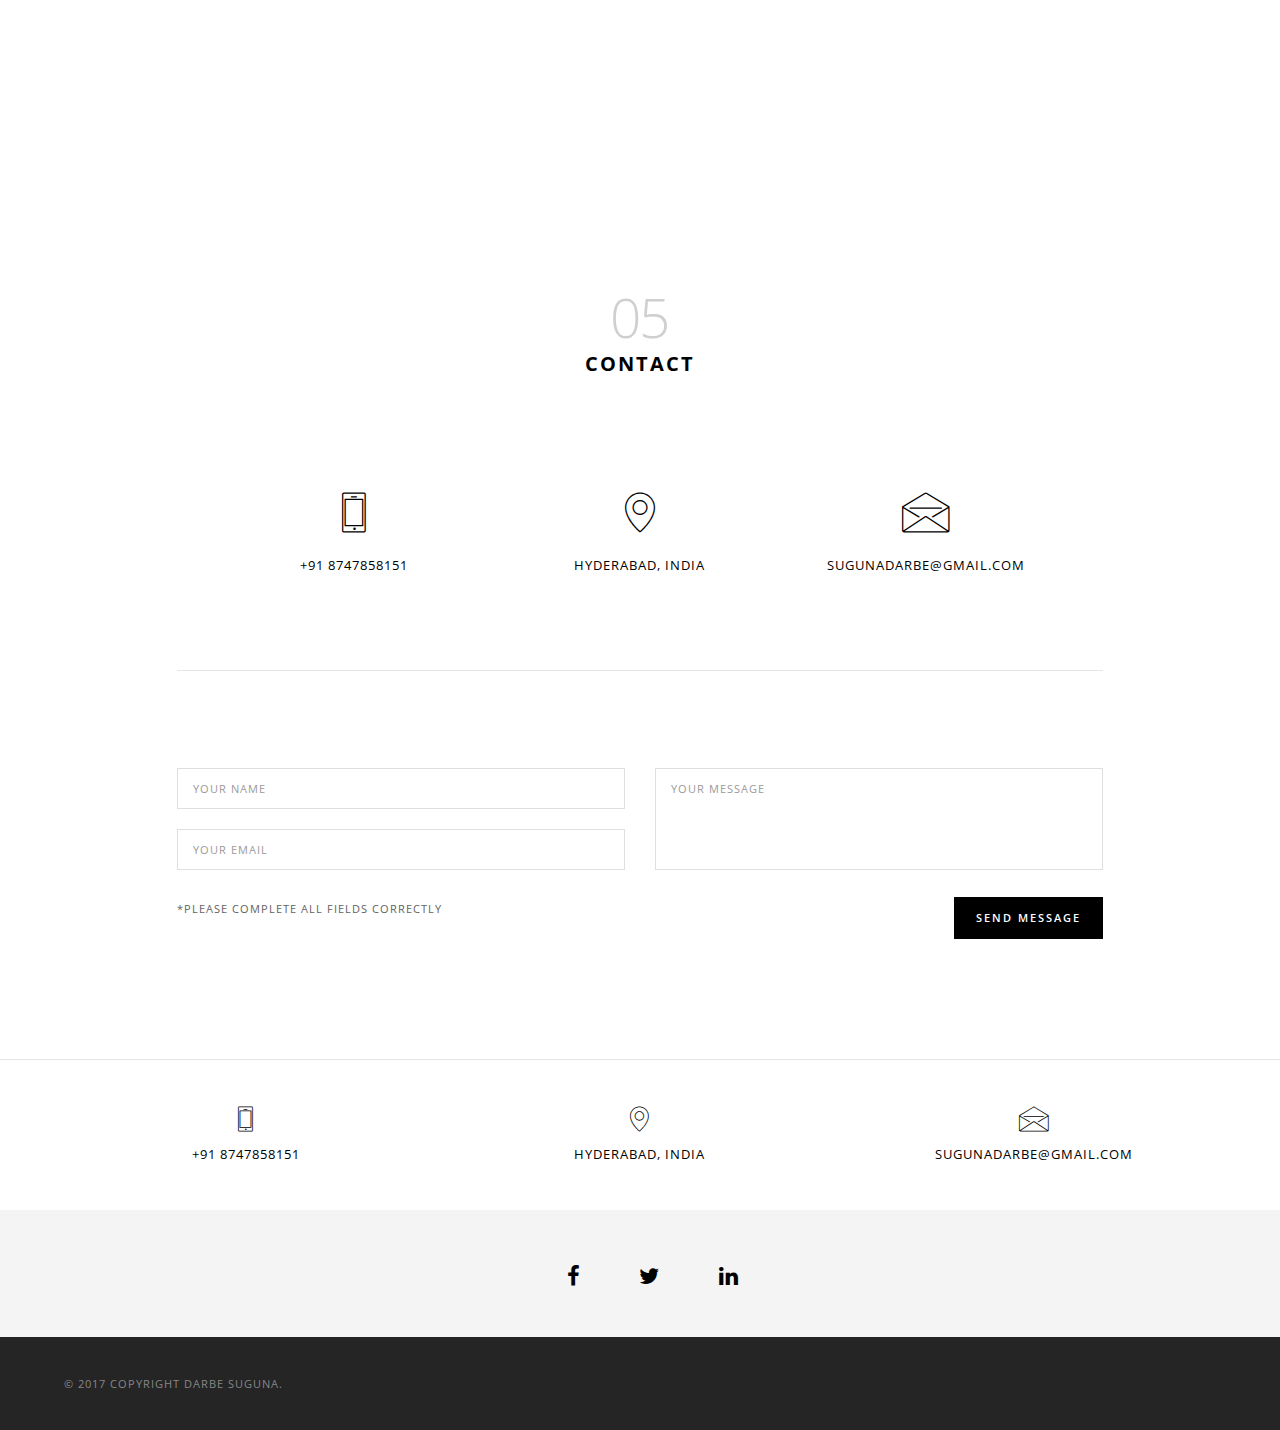
==== commit 1fde1c03: "changes in social profile" ====
--- a/index.html
+++ b/index.html
@@ -527,13 +527,13 @@
                 <div class="row">
                     <div class="col-md-12 col-sm-12 footer-social text-right text-center">
                         <!-- social media link -->
-                        <a target="_blank" href="https://www.facebook.com/wasanrajat"><i class="fa fa-facebook"></i></a>
-                        <a target="_blank" href="https://twitter.com/MrRajatWasan"><i class="fa fa-twitter"></i></a>
-                        <a target="_blank" href="https://www.instagram.com/rajat_wasan"><i class="fa fa-instagram"></i></a>
+                        <a target="_blank" href="https://www.facebook.com/shine.shiny.56"><i class="fa fa-facebook"></i></a>
+                        <a target="_blank" href="https://twitter.com/SugunaNayak"><i class="fa fa-twitter"></i></a>
+                        <!-- <a target="_blank" href="https://www.instagram.com/rajat_wasan"><i class="fa fa-instagram"></i></a> -->
                         <!-- <a target="_blank" href="https://plus.google.com"><i class="fa fa-google-plus"></i></a> -->
                         <!-- <a target="_blank" href="https://dribbble.com/"><i class="fa fa-dribbble"></i></a>
                         <a target="_blank" href="https://www.youtube.com/"><i class="fa fa-youtube"></i></a> -->
-                        <a target="_blank" href="https://www.linkedin.com/in/wasanrajat"><i class="fa fa-linkedin"></i></a>
+                        <a target="_blank" href="https://www.linkedin.com/in/darbe-suguna-b3944a8a/"><i class="fa fa-linkedin"></i></a>
                         <!-- end social media link -->
                     </div>
                 </div>
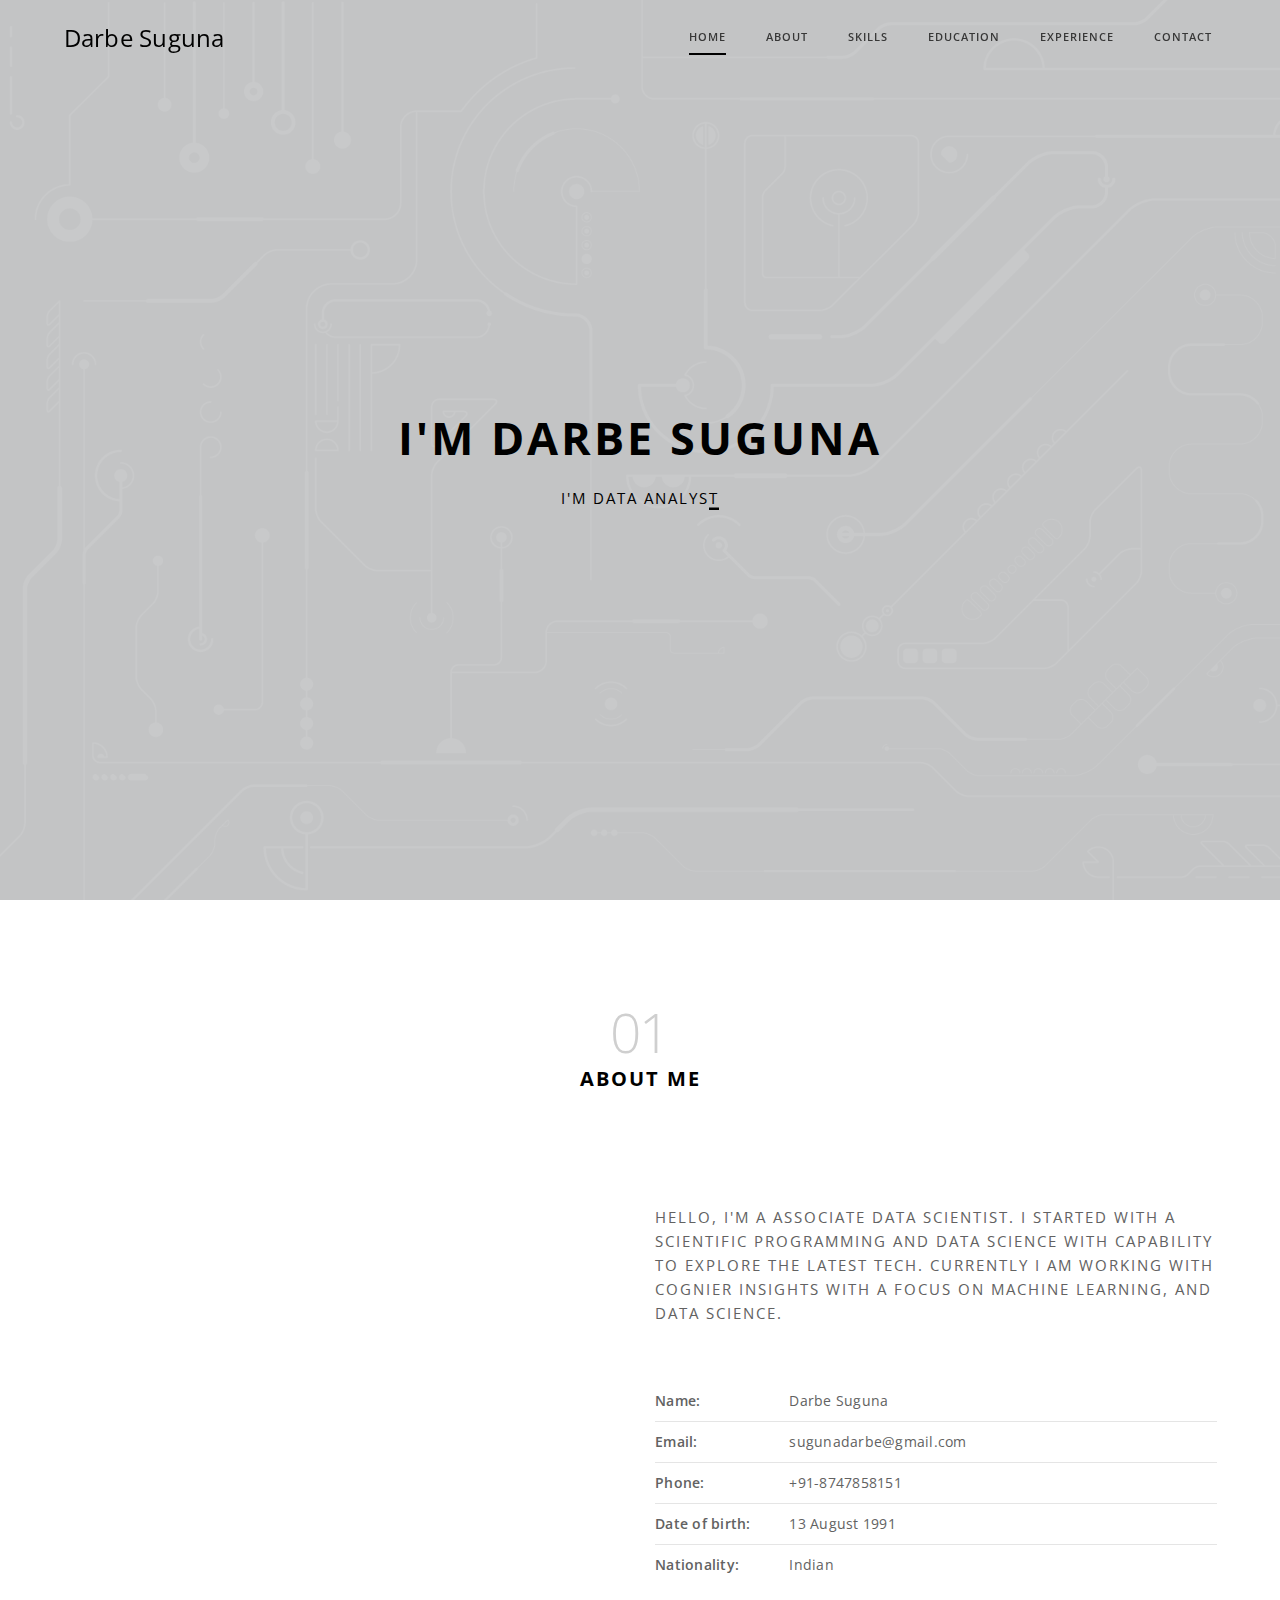
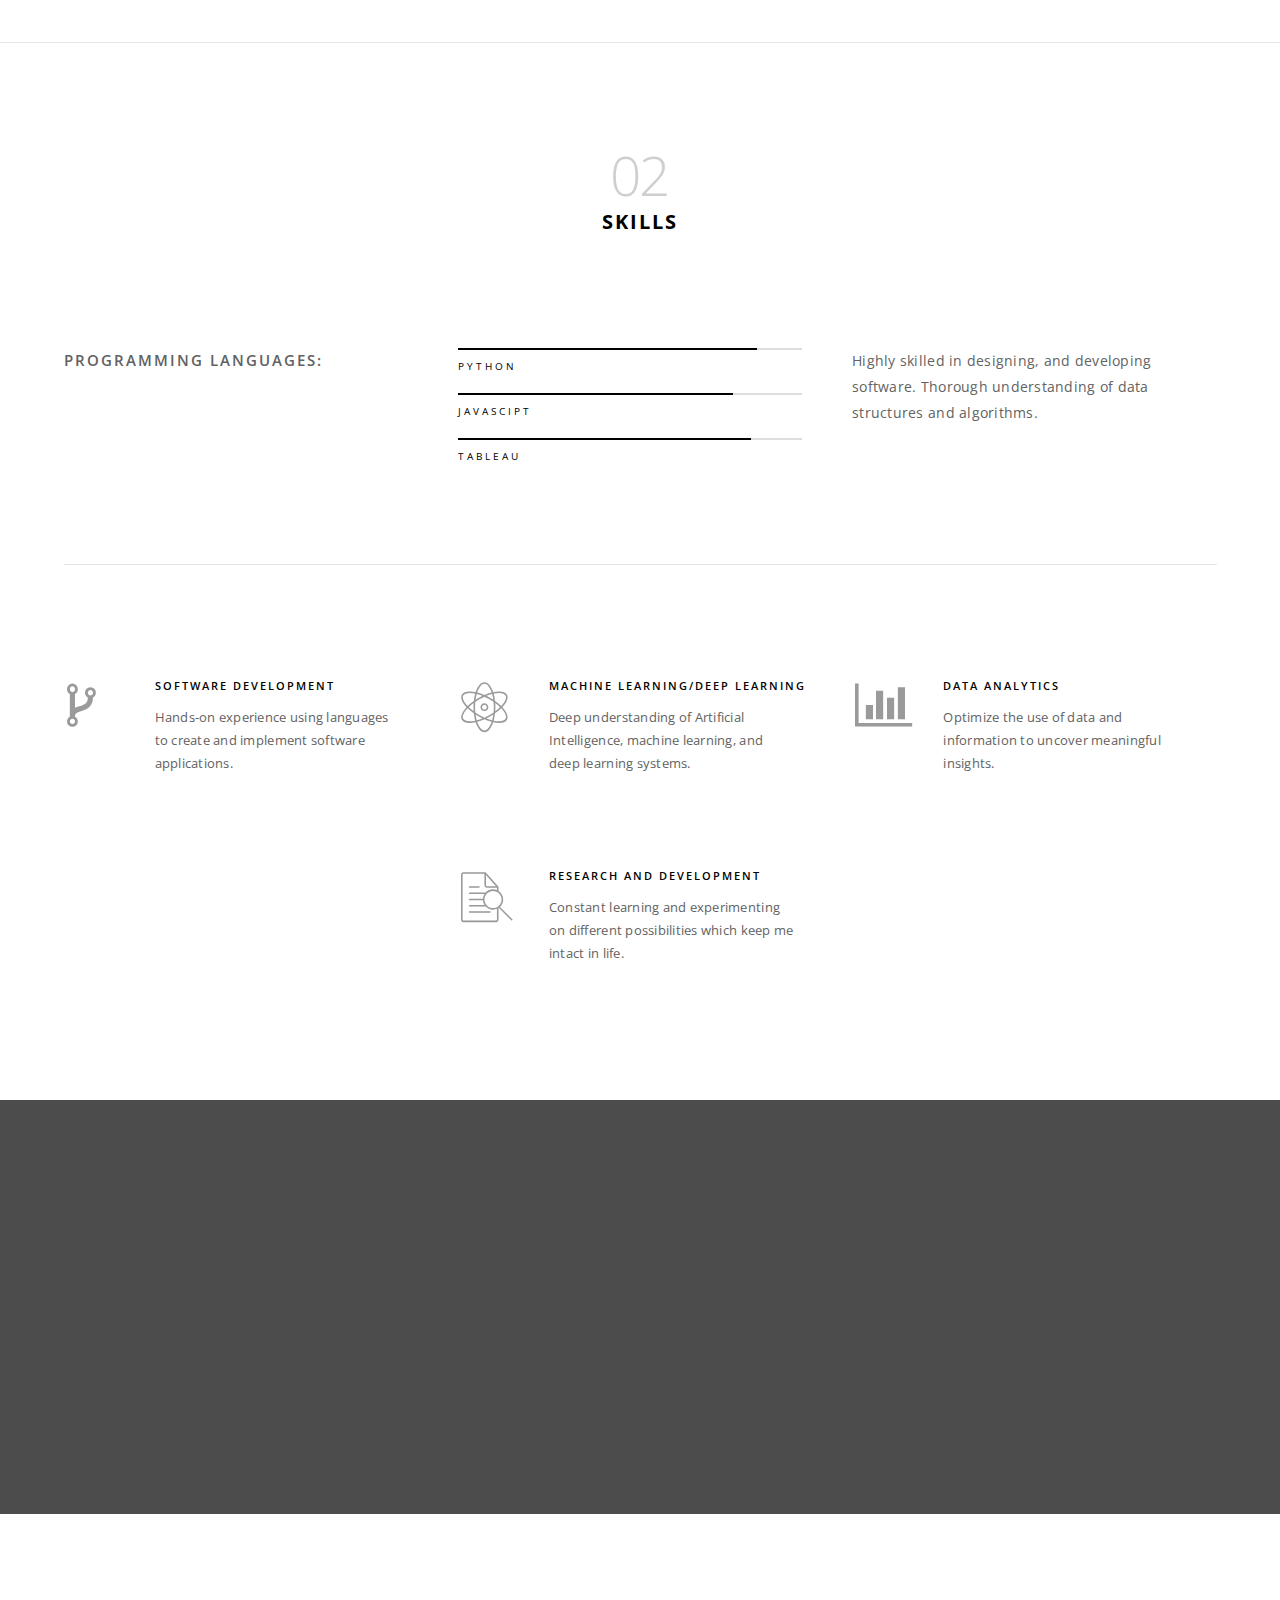
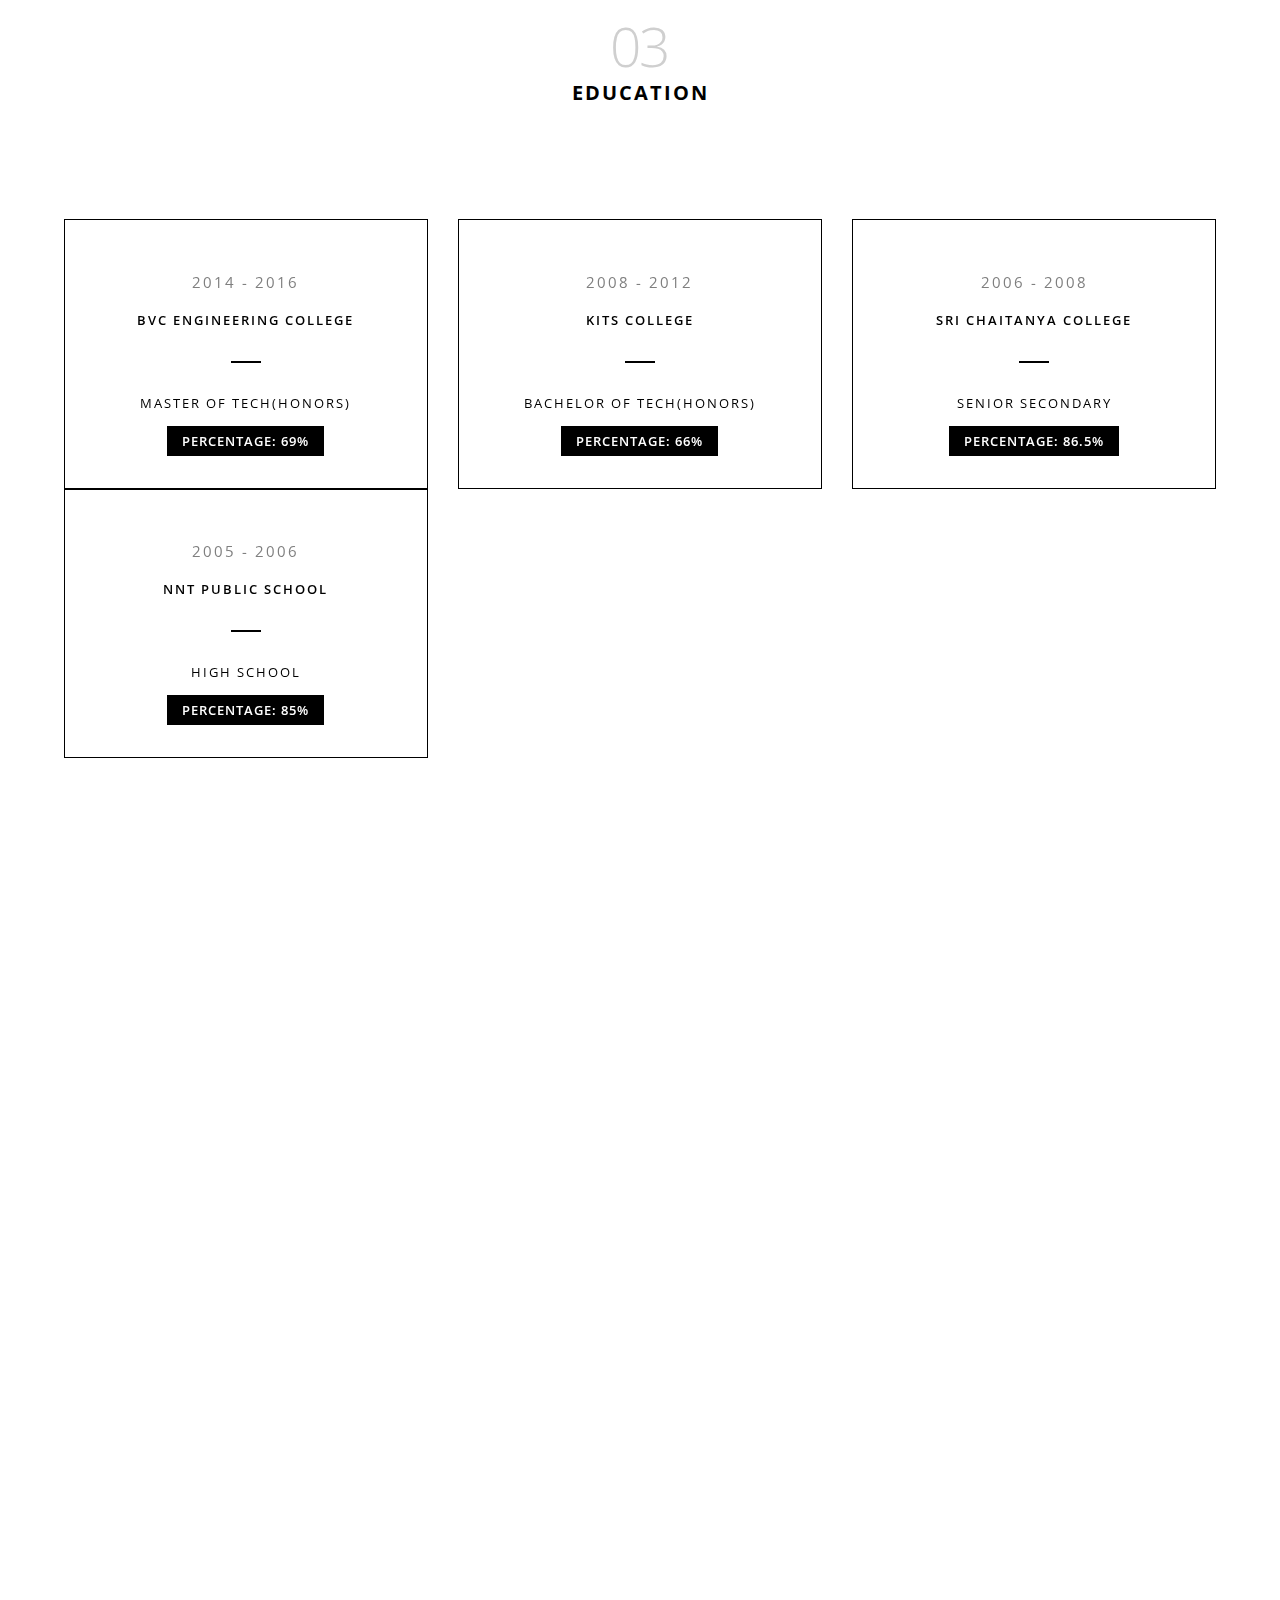
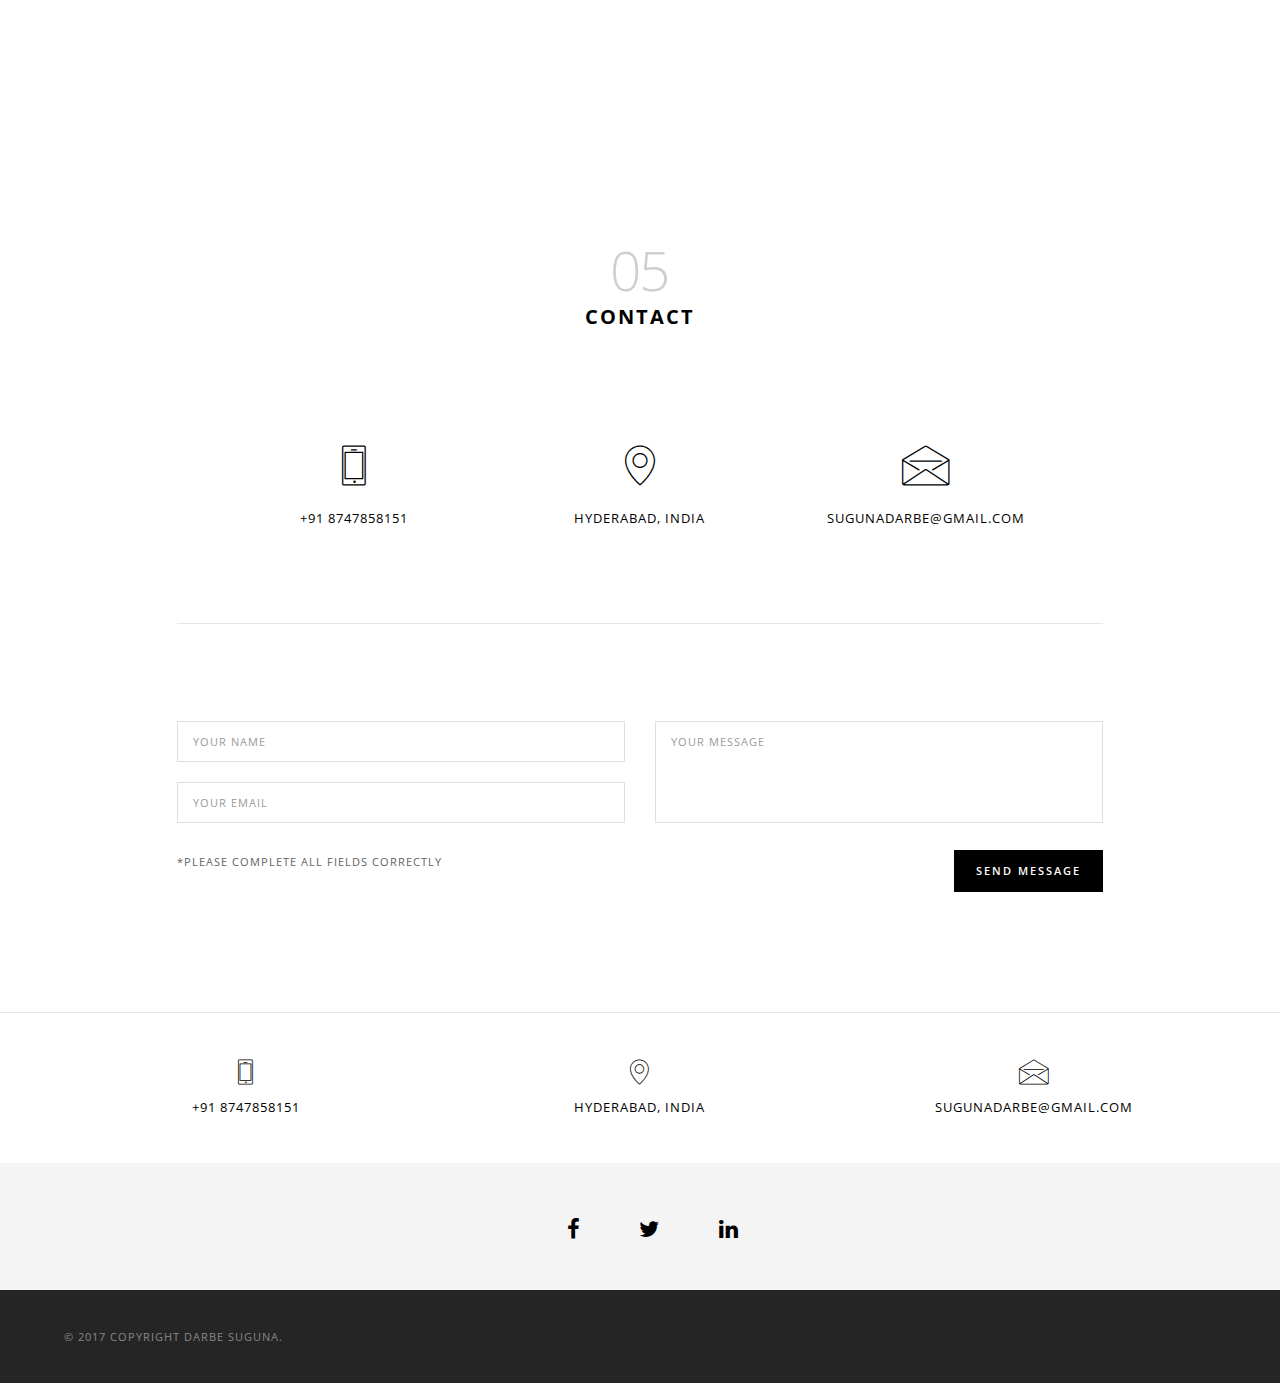
==== commit 6cc0fc43: "removed ressume" ====
--- a/index.html
+++ b/index.html
@@ -125,7 +125,7 @@
                                 <li><span class="font-weight-600">Date of birth:</span> 13 August 1991</li>
                                 <li><span class="font-weight-600">Nationality:</span> Indian</li>
                             </ul>
-                            <a class="highlight-button-dark btn btn-medium button" target="_blank" href="files/rajat_wasan_profile.pdf">Download Resume</a>
+                            <!-- <a class="highlight-button-dark btn btn-medium button" target="_blank" href="files/rajat_wasan_profile.pdf">Download Resume</a> -->
                         </div>
                     </div>
                 </div>
